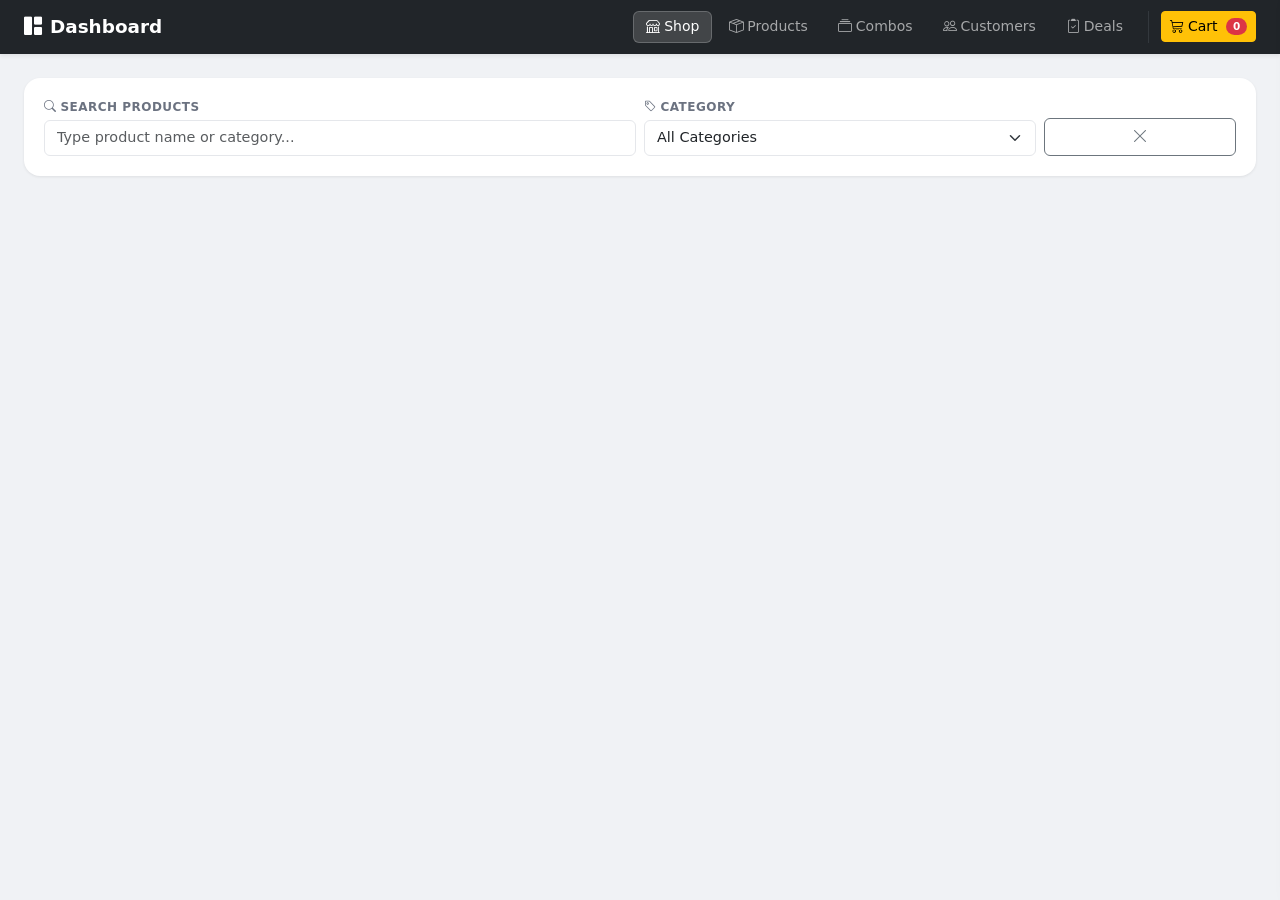
==== templates/index.html @ dd7781a4 "feat: add Combos tab — bundle products at a better price - Combos tab: create, edit, delete combos w" ====
<!DOCTYPE html>
<html lang="en" data-bs-theme="light">
<head>
    <meta charset="UTF-8">
    <meta name="viewport" content="width=device-width, initial-scale=1.0">
    <title>Product Manager</title>
    <link href="https://cdn.jsdelivr.net/npm/bootstrap@5.3.3/dist/css/bootstrap.min.css" rel="stylesheet">
    <link href="https://cdn.jsdelivr.net/npm/bootstrap-icons@1.11.3/font/bootstrap-icons.min.css" rel="stylesheet">
    <link href="/static/css/style.css" rel="stylesheet">
</head>
<body>
    <nav class="navbar navbar-expand-lg navbar-dark bg-dark shadow-sm">
        <div class="container-fluid px-4">
            <a class="navbar-brand fw-bold" href="#" onclick="toggleView('shop')">
                <i class="bi bi-grid-1x2-fill me-2"></i>Dashboard
            </a>
            <div class="d-flex align-items-center gap-1">
                <button class="btn btn-sm nav-tab-btn active" id="tabShop" onclick="toggleView('shop')">
                    <i class="bi bi-shop me-1"></i>Shop
                </button>
                <button class="btn btn-sm nav-tab-btn" id="tabProducts" onclick="toggleView('products')">
                    <i class="bi bi-box-seam me-1"></i>Products
                </button>
                <button class="btn btn-sm nav-tab-btn" id="tabCombos" onclick="toggleView('combos')">
                    <i class="bi bi-collection me-1"></i>Combos
                </button>
                <button class="btn btn-sm nav-tab-btn" id="tabCustomers" onclick="toggleView('customers')">
                    <i class="bi bi-people me-1"></i>Customers
                </button>
                <button class="btn btn-sm nav-tab-btn" id="tabDeals" onclick="toggleView('deals')">
                    <i class="bi bi-clipboard2-check me-1"></i>Deals
                    <span class="badge bg-warning text-dark ms-1" id="pendingCount" style="display:none">0</span>
                </button>
                <div class="vr mx-2 bg-secondary"></div>
                <button class="btn btn-warning btn-sm position-relative" onclick="toggleCart()">
                    <i class="bi bi-cart3 me-1"></i>Cart
                    <span class="badge bg-danger rounded-pill ms-1" id="cartCount">0</span>
                </button>
            </div>
        </div>
    </nav>

    <div class="container-fluid px-4 py-4">
        <!-- Shop View (default) -->
        <div id="shopView">
            <div class="filter-bar mb-4">
                <div class="row g-2 align-items-end">
                    <div class="col-lg-6 col-md-6">
                        <label class="filter-label"><i class="bi bi-search me-1"></i>Search Products</label>
                        <input type="text" class="form-control" id="shopSearch" placeholder="Type product name or category..." oninput="applyShopFilters()">
                    </div>
                    <div class="col-lg-4 col-md-4">
                        <label class="filter-label"><i class="bi bi-tag me-1"></i>Category</label>
                        <select class="form-select" id="shopCategoryFilter" onchange="applyShopFilters()">
                            <option value="">All Categories</option>
                        </select>
                    </div>
                    <div class="col-lg-2 col-md-2">
                        <button class="btn btn-outline-secondary w-100" onclick="document.getElementById('shopSearch').value='';document.getElementById('shopCategoryFilter').value='';applyShopFilters()" title="Clear">
                            <i class="bi bi-x-lg"></i>
                        </button>
                    </div>
                </div>
            </div>
            <div class="row g-3" id="shopGrid"></div>
        </div>

        <!-- Products View -->
        <div id="productsView" style="display:none">
            <div class="d-flex justify-content-between align-items-center mb-3">
                <h4 class="mb-0"><i class="bi bi-box-seam me-2"></i>Products</h4>
                <div class="d-flex gap-2">
                    <div class="input-group" style="width:250px">
                        <span class="input-group-text"><i class="bi bi-search"></i></span>
                        <input type="text" class="form-control" id="searchInput" placeholder="Search products..." oninput="clearTimeout(searchTimeout);searchTimeout=setTimeout(()=>applyFilters(),300)">
                    </div>
                    <button class="btn btn-success d-flex align-items-center gap-1" onclick="showAddModal()">
                        <i class="bi bi-plus-circle-fill"></i> Add
                    </button>
                    <button class="btn btn-outline-secondary d-flex align-items-center gap-1" onclick="showImportModal()">
                        <i class="bi bi-cloud-upload-fill"></i> Import
                    </button>
                </div>
            </div>
            <div class="table-responsive">
                <table class="table table-hover align-middle bg-white rounded shadow-sm" id="productTable">
                    <thead class="table-light">
                        <tr>
                            <th>Name</th>
                            <th>Category</th>
                            <th class="text-end">Price</th>
                            <th class="text-end">Cost</th>
                            <th>Description</th>
                            <th class="text-center" style="width:120px">Actions</th>
                        </tr>
                    </thead>
                    <tbody id="productTableBody"></tbody>
                </table>
            </div>
        </div>

        <!-- Combos View -->
        <div id="combosView" style="display:none">
            <div class="d-flex justify-content-between align-items-center mb-3">
                <h4 class="mb-0"><i class="bi bi-collection me-2"></i>Combos</h4>
                <button class="btn btn-success d-flex align-items-center gap-1" onclick="showComboModal()">
                    <i class="bi bi-plus-circle-fill"></i> Create Combo
                </button>
            </div>
            <div class="table-responsive">
                <table class="table table-hover align-middle bg-white rounded shadow-sm">
                    <thead class="table-light">
                        <tr>
                            <th>Combo Name</th>
                            <th>Products</th>
                            <th class="text-end">Original Price</th>
                            <th class="text-end">Combo Price</th>
                            <th class="text-end">You Save</th>
                            <th class="text-center" style="width:120px">Actions</th>
                        </tr>
                    </thead>
                    <tbody id="comboTableBody"></tbody>
                </table>
            </div>
        </div>

        <!-- Customers View -->
        <div id="customersView" style="display:none">
            <div class="d-flex justify-content-between align-items-center mb-3">
                <h4 class="mb-0"><i class="bi bi-people me-2"></i>Customers</h4>
                <div class="input-group" style="width:250px">
                    <span class="input-group-text"><i class="bi bi-search"></i></span>
                    <input type="text" class="form-control" id="customerSearch" placeholder="Search customers..." oninput="filterCustomers()">
                </div>
            </div>
            <div id="customersList"></div>
        </div>

        <!-- Deals View -->
        <div id="dealsView" style="display:none">
            <div class="d-flex justify-content-between align-items-center mb-3">
                <h4 class="mb-0"><i class="bi bi-clipboard2-check me-2"></i>Deals</h4>
                <select class="form-select form-select-sm" id="dealStatusFilter" onchange="loadDeals()" style="width:160px">
                    <option value="">All Status</option>
                    <option value="pending">Pending</option>
                    <option value="ongoing">Ongoing</option>
                    <option value="returning">Returning</option>
                    <option value="done">Done</option>
                    <option value="fail">Fail</option>
                </select>
            </div>
            <div id="dealsList"></div>
        </div>
    </div>

    <!-- Add/Edit Product Modal -->
    <div class="modal fade" id="productModal" tabindex="-1">
        <div class="modal-dialog">
            <div class="modal-content">
                <div class="modal-header">
                    <h5 class="modal-title" id="productModalTitle">Add Product</h5>
                    <button type="button" class="btn-close" data-bs-dismiss="modal"></button>
                </div>
                <div class="modal-body">
                    <form id="productForm">
                        <input type="hidden" id="productId">
                        <div class="mb-3">
                            <label for="productName" class="form-label">Name <span class="text-danger">*</span></label>
                            <input type="text" class="form-control" id="productName" required>
                        </div>
                        <div class="mb-3">
                            <label for="productPrice" class="form-label">Price <span class="text-danger">*</span></label>
                            <div class="input-group">
                                <span class="input-group-text">₫</span>
                                <input type="number" class="form-control" id="productPrice" step="1" min="0" required>
                            </div>
                        </div>
                        <div class="mb-3">
                            <label for="productCostPrice" class="form-label">Cost Price</label>
                            <div class="input-group">
                                <span class="input-group-text">₫</span>
                                <input type="number" class="form-control" id="productCostPrice" step="1" min="0" placeholder="Your cost">
                            </div>
                            <small class="text-muted">Your cost for profit tracking (not shown to customers)</small>
                        </div>
                        <div class="mb-3">
                            <label for="productCategory" class="form-label">Category</label>
                            <input type="text" class="form-control" id="productCategory" placeholder="e.g. Electronics">
                        </div>
                        <div class="mb-3">
                            <label for="productDescription" class="form-label">Description</label>
                            <textarea class="form-control" id="productDescription" rows="3"></textarea>
                        </div>
                    </form>
                </div>
                <div class="modal-footer">
                    <button type="button" class="btn btn-secondary" data-bs-dismiss="modal">Cancel</button>
                    <button type="button" class="btn btn-primary" onclick="saveProduct()">
                        <i class="bi bi-check-lg me-1"></i>Save
                    </button>
                </div>
            </div>
        </div>
    </div>

    <!-- Import Modal -->
    <div class="modal fade" id="importModal" tabindex="-1">
        <div class="modal-dialog modal-lg">
            <div class="modal-content">
                <div class="modal-header">
                    <h5 class="modal-title">Import Products</h5>
                    <button type="button" class="btn-close" data-bs-dismiss="modal"></button>
                </div>
                <div class="modal-body">
                    <ul class="nav nav-tabs mb-3" role="tablist">
                        <li class="nav-item">
                            <button class="nav-link active" data-bs-toggle="tab" data-bs-target="#fileTab">
                                <i class="bi bi-file-earmark me-1"></i>File Upload
                            </button>
                        </li>
                        <li class="nav-item">
                            <button class="nav-link" data-bs-toggle="tab" data-bs-target="#jsonTab">
                                <i class="bi bi-braces me-1"></i>Paste JSON
                            </button>
                        </li>
                    </ul>
                    <div class="tab-content">
                        <div class="tab-pane fade show active" id="fileTab">
                            <div class="mb-3">
                                <label for="importFile" class="form-label">Choose a JSON or CSV file</label>
                                <input type="file" class="form-control" id="importFile" accept=".json,.csv">
                            </div>
                            <div class="alert alert-info small">
                                <strong>CSV format:</strong> Must include headers: <code>name, price</code>. Optional: <code>description, category</code><br>
                                <strong>JSON format:</strong> An array of objects with <code>name</code> and <code>price</code> fields.
                            </div>
                            <details class="mb-3">
                                <summary class="text-muted small">Example CSV</summary>
                                <pre class="bg-light p-2 rounded small mt-2">name,price,description,category
Laptop,999.99,High-performance laptop,Electronics
Headphones,49.99,Wireless Bluetooth,Electronics
Coffee Mug,12.50,Ceramic 350ml,Kitchen</pre>
                            </details>
                            <details class="mb-3">
                                <summary class="text-muted small">Example JSON</summary>
                                <pre class="bg-light p-2 rounded small mt-2">[
  {"name": "Laptop", "price": 999.99, "description": "High-performance laptop", "category": "Electronics"},
  {"name": "Headphones", "price": 49.99, "description": "Wireless Bluetooth", "category": "Electronics"}
]</pre>
                            </details>
                        </div>
                        <div class="tab-pane fade" id="jsonTab">
                            <div class="mb-3">
                                <label for="jsonInput" class="form-label">Paste JSON array</label>
                                <textarea class="form-control font-monospace" id="jsonInput" rows="8" placeholder='[{"name": "Product", "price": 9.99}]'></textarea>
                            </div>
                        </div>
                    </div>
                    <!-- Import Results -->
                    <div id="importResults" class="d-none mt-3">
                        <div class="alert" id="importAlert"></div>
                    </div>
                </div>
                <div class="modal-footer">
                    <button type="button" class="btn btn-secondary" data-bs-dismiss="modal">Close</button>
                    <button type="button" class="btn btn-primary" onclick="importProducts()">
                        <i class="bi bi-upload me-1"></i>Import
                    </button>
                </div>
            </div>
        </div>
    </div>

    <!-- Delete Confirmation Modal -->
    <div class="modal fade" id="deleteModal" tabindex="-1">
        <div class="modal-dialog modal-sm">
            <div class="modal-content">
                <div class="modal-header">
                    <h5 class="modal-title">Confirm Delete</h5>
                    <button type="button" class="btn-close" data-bs-dismiss="modal"></button>
                </div>
                <div class="modal-body">
                    <p>Delete <strong id="deleteProductName"></strong>?</p>
                </div>
                <div class="modal-footer">
                    <button type="button" class="btn btn-secondary" data-bs-dismiss="modal">Cancel</button>
                    <button type="button" class="btn btn-danger" id="confirmDeleteBtn">
                        <i class="bi bi-trash me-1"></i>Delete
                    </button>
                </div>
            </div>
        </div>
    </div>

    <!-- Cart Sidebar -->
    <div id="cartOverlay" class="cart-overlay" onclick="toggleCart()"></div>
    <div id="cartSidebar" class="cart-sidebar">
        <div class="cart-header">
            <h5 class="mb-0"><i class="bi bi-cart3 me-2"></i>Deal Cart</h5>
            <button class="btn-close" onclick="toggleCart()"></button>
        </div>
        <div class="cart-body" id="cartBody">
            <div class="text-center text-muted py-5">
                <i class="bi bi-cart-x fs-1 d-block mb-2"></i>
                Cart is empty. Add products to start a deal.
            </div>
        </div>
        <div class="cart-footer" id="cartFooter" style="display:none">
            <div class="d-flex justify-content-between align-items-center mb-2">
                <span class="text-muted">Items:</span>
                <span id="cartItemCount" class="fw-semibold">0</span>
            </div>
            <div class="d-flex justify-content-between align-items-center mb-2">
                <span class="text-muted">Subtotal:</span>
                <span id="cartSubtotal" class="fw-semibold">0₫</span>
            </div>
            <div class="discount-section mb-2">
                <div class="input-group input-group-sm">
                    <span class="input-group-text"><i class="bi bi-percent"></i></span>
                    <input type="number" class="form-control" id="discountInput" min="0" max="100" step="0.5" value="0" placeholder="Discount %" oninput="renderCart()">
                    <span class="input-group-text">discount</span>
                </div>
            </div>
            <div class="d-flex justify-content-between align-items-center mb-2" id="discountRow" style="display:none!important">
                <span class="text-danger">Discount:</span>
                <span id="cartDiscount" class="text-danger fw-semibold">-0₫</span>
            </div>
            <div class="mb-2">
                <div class="input-group input-group-sm">
                    <span class="input-group-text"><i class="bi bi-truck"></i></span>
                    <input type="number" class="form-control" id="shippingInput" min="0" step="1000" value="0" placeholder="Shipping fee" oninput="renderCart()">
                    <span class="input-group-text">shipping</span>
                </div>
            </div>
            <div class="d-flex justify-content-between align-items-center mb-2">
                <span class="fs-5 fw-bold">Total:</span>
                <span class="fs-5 fw-bold text-success" id="cartTotal">0₫</span>
            </div>
            <div class="profit-section p-2 rounded mb-2" id="profitSection">
                <div class="d-flex justify-content-between align-items-center">
                    <span class="small"><i class="bi bi-lock-fill me-1"></i>Your Profit:</span>
                    <span id="cartProfit" class="fw-bold">0₫</span>
                </div>
                <div class="d-flex justify-content-between align-items-center">
                    <span class="small">Margin:</span>
                    <span id="cartMargin" class="fw-semibold small">0%</span>
                </div>
            </div>
            <button class="btn btn-success w-100 mb-2" onclick="showCheckoutModal()">
                <i class="bi bi-bag-check me-1"></i>Checkout
            </button>
            <button class="btn btn-outline-primary w-100 mb-2" onclick="showDealSummary()">
                <i class="bi bi-receipt me-1"></i>Deal Summary
            </button>
            <button class="btn btn-outline-danger w-100 mb-2" onclick="clearCart()">
                <i class="bi bi-trash me-1"></i>Clear Cart
            </button>
        </div>
    </div>

    <!-- Deal Summary Modal -->
    <div class="modal fade" id="dealSummaryModal" tabindex="-1">
        <div class="modal-dialog modal-lg">
            <div class="modal-content">
                <div class="modal-header bg-primary text-white">
                    <h5 class="modal-title"><i class="bi bi-receipt me-2"></i>Deal Summary</h5>
                    <button type="button" class="btn-close btn-close-white" data-bs-dismiss="modal"></button>
                </div>
                <div class="modal-body" id="dealSummaryBody"></div>
                <div class="modal-footer">
                    <button type="button" class="btn btn-secondary" data-bs-dismiss="modal">Close</button>
                    <button type="button" class="btn btn-primary" onclick="printDealSummary()">
                        <i class="bi bi-printer me-1"></i>Print
                    </button>
                </div>
            </div>
        </div>
    </div>

    <!-- Checkout Modal -->
    <div class="modal fade" id="checkoutModal" tabindex="-1">
        <div class="modal-dialog">
            <div class="modal-content">
                <div class="modal-header bg-success text-white">
                    <h5 class="modal-title"><i class="bi bi-bag-check me-2"></i>Checkout</h5>
                    <button type="button" class="btn-close btn-close-white" data-bs-dismiss="modal"></button>
                </div>
                <div class="modal-body">
                    <div class="mb-3">
                        <label class="form-label">Customer Name <span class="text-danger">*</span></label>
                        <input type="text" class="form-control" id="checkoutName" placeholder="Full name" required>
                    </div>
                    <div class="mb-3">
                        <label class="form-label">Phone Number</label>
                        <input type="tel" class="form-control" id="checkoutPhone" placeholder="Phone number">
                    </div>
                    <div class="mb-3">
                        <label class="form-label">Address</label>
                        <textarea class="form-control" id="checkoutAddress" rows="2" placeholder="Delivery address"></textarea>
                    </div>
                    <div class="mb-3">
                        <label class="form-label">Notes</label>
                        <textarea class="form-control" id="checkoutNotes" rows="2" placeholder="Any special instructions..."></textarea>
                    </div>
                    <div class="alert alert-info small mb-0" id="checkoutSummary"></div>
                </div>
                <div class="modal-footer">
                    <button type="button" class="btn btn-secondary" data-bs-dismiss="modal">Cancel</button>
                    <button type="button" class="btn btn-success" onclick="submitDeal()">
                        <i class="bi bi-check-lg me-1"></i>Confirm Deal
                    </button>
                </div>
            </div>
        </div>
    </div>

    <!-- Deal Detail Modal -->
    <div class="modal fade" id="dealDetailModal" tabindex="-1">
        <div class="modal-dialog modal-lg">
            <div class="modal-content">
                <div class="modal-header">
                    <h5 class="modal-title"><i class="bi bi-clipboard2-data me-2"></i>Deal Details</h5>
                    <button type="button" class="btn-close" data-bs-dismiss="modal"></button>
                </div>
                <div class="modal-body" id="dealDetailBody"></div>
                <div class="modal-footer" id="dealDetailFooter"></div>
            </div>
        </div>
    </div>

    <!-- Combo Modal -->
    <div class="modal fade" id="comboModal" tabindex="-1">
        <div class="modal-dialog modal-lg">
            <div class="modal-content">
                <div class="modal-header">
                    <h5 class="modal-title" id="comboModalTitle"><i class="bi bi-collection me-2"></i>Create Combo</h5>
                    <button type="button" class="btn-close" data-bs-dismiss="modal"></button>
                </div>
                <div class="modal-body">
                    <input type="hidden" id="comboId">
                    <div class="row mb-3">
                        <div class="col-md-6">
                            <label class="form-label">Combo Name <span class="text-danger">*</span></label>
                            <input type="text" class="form-control" id="comboName" placeholder="e.g., Starter Pack">
                        </div>
                        <div class="col-md-6">
                            <label class="form-label">Combo Price (₫) <span class="text-danger">*</span></label>
                            <input type="number" class="form-control" id="comboPrice" min="0" step="1000" placeholder="Set combo price">
                        </div>
                    </div>
                    <div class="mb-3">
                        <label class="form-label">Description</label>
                        <input type="text" class="form-control" id="comboDescription" placeholder="Optional description">
                    </div>
                    <hr>
                    <h6><i class="bi bi-plus-circle me-1"></i>Add Products to Combo</h6>
                    <div class="row g-2 mb-3 align-items-end">
                        <div class="col">
                            <select class="form-select" id="comboProductSelect">
                                <option value="">Select a product...</option>
                            </select>
                        </div>
                        <div class="col-auto" style="width:80px">
                            <input type="number" class="form-control" id="comboProductQty" value="1" min="1">
                        </div>
                        <div class="col-auto">
                            <button class="btn btn-primary" onclick="addComboItem()"><i class="bi bi-plus-lg"></i></button>
                        </div>
                    </div>
                    <table class="table table-sm" id="comboItemsTable">
                        <thead><tr><th>Product</th><th class="text-center" style="width:70px">Qty</th><th class="text-end">Unit Price</th><th class="text-end">Line Total</th><th style="width:40px"></th></tr></thead>
                        <tbody id="comboItemsBody"></tbody>
                        <tfoot>
                            <tr class="table-light">
                                <td colspan="3" class="text-end fw-semibold">Original Total:</td>
                                <td class="text-end fw-semibold" id="comboOriginalTotal">0₫</td>
                                <td></td>
                            </tr>
                        </tfoot>
                    </table>
                </div>
                <div class="modal-footer">
                    <button type="button" class="btn btn-secondary" data-bs-dismiss="modal">Cancel</button>
                    <button type="button" class="btn btn-primary" onclick="saveCombo()">
                        <i class="bi bi-check-lg me-1"></i>Save Combo
                    </button>
                </div>
            </div>
        </div>
    </div>

    <!-- Edit Customer Modal -->
    <div class="modal fade" id="editCustomerModal" tabindex="-1">
        <div class="modal-dialog">
            <div class="modal-content">
                <div class="modal-header">
                    <h5 class="modal-title"><i class="bi bi-pencil me-2"></i>Edit Customer</h5>
                    <button type="button" class="btn-close" data-bs-dismiss="modal"></button>
                </div>
                <div class="modal-body">
                    <input type="hidden" id="editCustOriginalName">
                    <div class="mb-3">
                        <label class="form-label">Name <span class="text-danger">*</span></label>
                        <input type="text" class="form-control" id="editCustName">
                    </div>
                    <div class="mb-3">
                        <label class="form-label">Phone</label>
                        <input type="tel" class="form-control" id="editCustPhone">
                    </div>
                    <div class="mb-3">
                        <label class="form-label">Address</label>
                        <textarea class="form-control" id="editCustAddress" rows="2"></textarea>
                    </div>
                </div>
                <div class="modal-footer">
                    <button type="button" class="btn btn-secondary" data-bs-dismiss="modal">Cancel</button>
                    <button type="button" class="btn btn-primary" onclick="saveCustomer()">
                        <i class="bi bi-check-lg me-1"></i>Save
                    </button>
                </div>
            </div>
        </div>
    </div>

    <!-- Delete Customer Confirmation Modal -->
    <div class="modal fade" id="deleteCustomerModal" tabindex="-1">
        <div class="modal-dialog modal-sm">
            <div class="modal-content">
                <div class="modal-header">
                    <h5 class="modal-title">Delete Customer</h5>
                    <button type="button" class="btn-close" data-bs-dismiss="modal"></button>
                </div>
                <div class="modal-body">
                    <p>Delete <strong id="deleteCustName"></strong> and all their deals?</p>
                    <p class="text-danger small mb-0"><i class="bi bi-exclamation-triangle me-1"></i>This action cannot be undone.</p>
                </div>
                <div class="modal-footer">
                    <button type="button" class="btn btn-secondary" data-bs-dismiss="modal">Cancel</button>
                    <button type="button" class="btn btn-danger" id="confirmDeleteCustBtn">
                        <i class="bi bi-trash me-1"></i>Delete
                    </button>
                </div>
            </div>
        </div>
    </div>

    <!-- Toast -->
    <div class="toast-container position-fixed bottom-0 end-0 p-3">
        <div id="appToast" class="toast" role="alert">
            <div class="toast-body d-flex align-items-center" id="toastBody"></div>
        </div>
    </div>

    <script src="https://cdn.jsdelivr.net/npm/bootstrap@5.3.3/dist/js/bootstrap.bundle.min.js"></script>
    <script src="/static/js/app.js"></script>
</body>
</html>
---- static/css/style.css ----
:root {
    --bg-body: #f0f2f5;
    --bg-card: #ffffff;
    --shadow-sm: 0 1px 3px rgba(0,0,0,.08);
    --shadow-md: 0 4px 12px rgba(0,0,0,.1);
    --shadow-hover: 0 8px 24px rgba(0,0,0,.12);
    --radius: 0.75rem;
    --radius-lg: 1rem;
}

body {
    background-color: var(--bg-body);
    font-family: 'Segoe UI', system-ui, -apple-system, sans-serif;
}

/* Product Cards */
.product-card {
    background: var(--bg-card);
    border-radius: var(--radius-lg);
    box-shadow: var(--shadow-sm);
    overflow: hidden;
    transition: box-shadow 0.25s, transform 0.25s;
    display: flex;
    flex-direction: column;
    height: 100%;
}

.product-card:hover {
    box-shadow: var(--shadow-hover);
    transform: translateY(-4px);
}

.product-img {
    height: 140px;
    display: flex;
    align-items: center;
    justify-content: center;
    position: relative;
    overflow: hidden;
}

.product-initials {
    font-size: 2.5rem;
    font-weight: 800;
    color: rgba(255,255,255,.85);
    letter-spacing: 0.05em;
    text-shadow: 0 2px 8px rgba(0,0,0,.15);
}

.product-badge {
    position: absolute;
    top: 10px;
    right: 10px;
    background: rgba(0,0,0,.5);
    color: #fff;
    padding: 0.2rem 0.6rem;
    border-radius: 20px;
    font-size: 0.7rem;
    font-weight: 600;
    backdrop-filter: blur(4px);
    text-transform: uppercase;
    letter-spacing: 0.03em;
}

.product-info {
    padding: 1rem;
    flex: 1;
    display: flex;
    flex-direction: column;
}

.product-name {
    font-weight: 700;
    font-size: 0.95rem;
    margin-bottom: 0.3rem;
    color: #1f2937;
    white-space: nowrap;
    overflow: hidden;
    text-overflow: ellipsis;
}

.product-desc {
    font-size: 0.8rem;
    color: #9ca3af;
    margin-bottom: 0.5rem;
    flex: 1;
    display: -webkit-box;
    -webkit-line-clamp: 2;
    -webkit-box-orient: vertical;
    overflow: hidden;
}

.product-price {
    font-size: 1.15rem;
    font-weight: 800;
    color: #059669;
}

.product-actions {
    display: flex;
    align-items: center;
    gap: 0.4rem;
    padding: 0.75rem 1rem;
    border-top: 1px solid #f3f4f6;
    background: #fafbfc;
}

/* Filter Bar */
.filter-bar {
    background: var(--bg-card);
    border-radius: var(--radius-lg);
    box-shadow: var(--shadow-sm);
    padding: 1.25rem;
}

.filter-label {
    font-size: 0.75rem;
    font-weight: 600;
    text-transform: uppercase;
    letter-spacing: 0.04em;
    color: #6b7280;
    margin-bottom: 0.3rem;
    display: block;
}

.filter-bar .form-control,
.filter-bar .form-select {
    border-color: #e5e7eb;
    font-size: 0.9rem;
}

.filter-bar .form-control:focus,
.filter-bar .form-select:focus {
    border-color: #6366f1;
    box-shadow: 0 0 0 3px rgba(99,102,241,.15);
}

/* Navbar */
.navbar-brand {
    font-size: 1.15rem;
}

.nav-tab-btn {
    color: rgba(255,255,255,.6);
    border: 1px solid transparent;
    border-radius: 6px;
    padding: 0.3rem 0.75rem;
    transition: all 0.2s;
}

.nav-tab-btn:hover {
    color: #fff;
    background: rgba(255,255,255,.1);
}

.nav-tab-btn.active {
    color: #fff;
    background: rgba(255,255,255,.15);
    border-color: rgba(255,255,255,.2);
}

.navbar .form-control:focus {
    box-shadow: none;
    border-color: #6366f1;
}

/* Toast */
.toast {
    min-width: 250px;
}

/* Misc */
details summary {
    cursor: pointer;
}

.card {
    border-radius: var(--radius);
}

/* Cart Sidebar */
.cart-overlay {
    position: fixed;
    top: 0;
    left: 0;
    width: 100%;
    height: 100%;
    background: rgba(0, 0, 0, 0.4);
    z-index: 1040;
    opacity: 0;
    pointer-events: none;
    transition: opacity 0.3s;
}

.cart-overlay.open {
    opacity: 1;
    pointer-events: auto;
}

.cart-sidebar {
    position: fixed;
    top: 0;
    right: -400px;
    width: 380px;
    max-width: 90vw;
    height: 100%;
    background: #fff;
    z-index: 1050;
    display: flex;
    flex-direction: column;
    box-shadow: -4px 0 20px rgba(0, 0, 0, 0.15);
    transition: right 0.3s ease;
}

.cart-sidebar.open {
    right: 0;
}

.cart-header {
    display: flex;
    justify-content: space-between;
    align-items: center;
    padding: 1rem 1.25rem;
    border-bottom: 1px solid #dee2e6;
    background: #f8f9fa;
}

.cart-body {
    flex: 1;
    overflow-y: auto;
    padding: 0.5rem;
}

.cart-footer {
    padding: 1rem 1.25rem;
    border-top: 1px solid #dee2e6;
    background: #f8f9fa;
}

.cart-item {
    padding: 0.75rem;
    border-bottom: 1px solid #eee;
}

.cart-item:last-child {
    border-bottom: none;
}

.discount-section .input-group {
    background: #fff3cd;
    border-radius: 0.375rem;
}

.discount-section .form-control,
.discount-section .input-group-text {
    background: transparent;
    border-color: #ffc107;
}

.profit-section {
    background: #e8f5e9;
    border: 1px solid #c8e6c9;
}

.profit-section.negative {
    background: #ffebee;
    border-color: #ffcdd2;
}

/* Deal Cards */
.deal-card {
    background: var(--bg-card);
    border-radius: var(--radius);
    box-shadow: var(--shadow-sm);
    padding: 1rem 1.25rem;
    cursor: pointer;
    transition: box-shadow 0.2s, transform 0.2s;
}

.deal-card:hover {
    box-shadow: var(--shadow-md);
    transform: translateY(-2px);
}

@media print {
    .no-print { display: none !important; }
}

@media (max-width: 768px) {
    .product-img { height: 120px; }
}
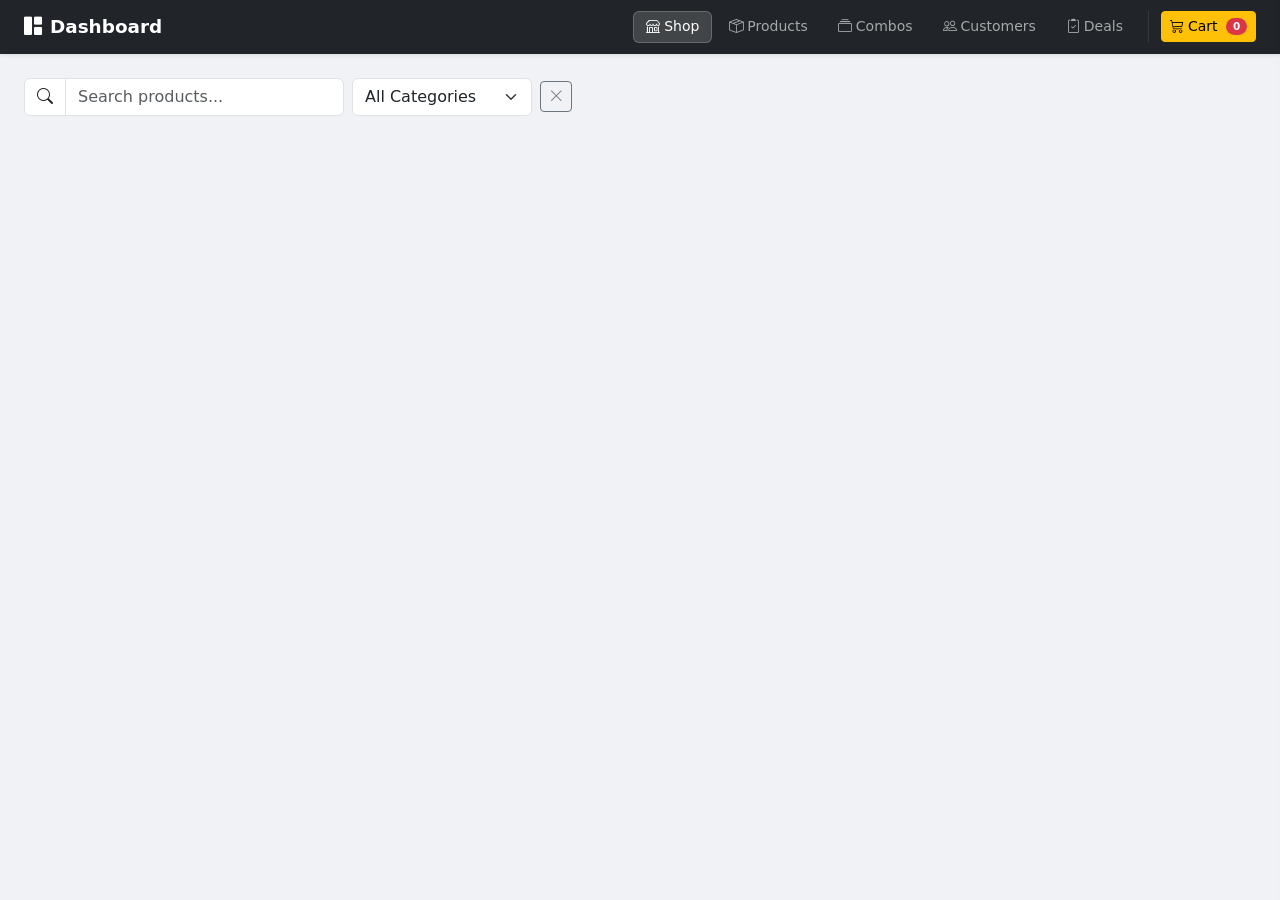
==== commit 182e43c8: "feat: redesign Shop tab with compact modern cards - Smaller horizontal shop cards: color icon + name" ====
--- a/templates/index.html
+++ b/templates/index.html
@@ -43,26 +43,19 @@
     <div class="container-fluid px-4 py-4">
         <!-- Shop View (default) -->
         <div id="shopView">
-            <div class="filter-bar mb-4">
-                <div class="row g-2 align-items-end">
-                    <div class="col-lg-6 col-md-6">
-                        <label class="filter-label"><i class="bi bi-search me-1"></i>Search Products</label>
-                        <input type="text" class="form-control" id="shopSearch" placeholder="Type product name or category..." oninput="applyShopFilters()">
-                    </div>
-                    <div class="col-lg-4 col-md-4">
-                        <label class="filter-label"><i class="bi bi-tag me-1"></i>Category</label>
-                        <select class="form-select" id="shopCategoryFilter" onchange="applyShopFilters()">
-                            <option value="">All Categories</option>
-                        </select>
-                    </div>
-                    <div class="col-lg-2 col-md-2">
-                        <button class="btn btn-outline-secondary w-100" onclick="document.getElementById('shopSearch').value='';document.getElementById('shopCategoryFilter').value='';applyShopFilters()" title="Clear">
-                            <i class="bi bi-x-lg"></i>
-                        </button>
-                    </div>
-                </div>
-            </div>
-            <div class="row g-3" id="shopGrid"></div>
+            <div class="d-flex gap-2 mb-3 align-items-center flex-wrap">
+                <div class="input-group" style="max-width:320px">
+                    <span class="input-group-text bg-white"><i class="bi bi-search"></i></span>
+                    <input type="text" class="form-control" id="shopSearch" placeholder="Search products..." oninput="applyShopFilters()">
+                </div>
+                <select class="form-select" id="shopCategoryFilter" onchange="applyShopFilters()" style="max-width:180px">
+                    <option value="">All Categories</option>
+                </select>
+                <button class="btn btn-outline-secondary btn-sm" onclick="document.getElementById('shopSearch').value='';document.getElementById('shopCategoryFilter').value='';applyShopFilters()" title="Clear">
+                    <i class="bi bi-x-lg"></i>
+                </button>
+            </div>
+            <div class="row g-2" id="shopGrid"></div>
         </div>
 
         <!-- Products View -->
--- a/static/css/style.css
+++ b/static/css/style.css
@@ -13,7 +13,7 @@
     font-family: 'Segoe UI', system-ui, -apple-system, sans-serif;
 }
 
-/* Product Cards */
+/* Product Cards — Products tab (manage mode) */
 .product-card {
     background: var(--bg-card);
     border-radius: var(--radius-lg);
@@ -105,6 +105,101 @@
     background: #fafbfc;
 }
 
+/* Shop Cards — compact modern style */
+.shop-card {
+    background: var(--bg-card);
+    border-radius: 0.625rem;
+    box-shadow: var(--shadow-sm);
+    display: flex;
+    align-items: center;
+    gap: 0;
+    overflow: hidden;
+    transition: box-shadow 0.2s, transform 0.2s;
+    height: 100%;
+    border: 1px solid #f0f0f0;
+}
+
+.shop-card:hover {
+    box-shadow: var(--shadow-md);
+    transform: translateY(-2px);
+}
+
+.shop-card-icon {
+    width: 56px;
+    min-height: 72px;
+    display: flex;
+    align-items: center;
+    justify-content: center;
+    flex-shrink: 0;
+    position: relative;
+}
+
+.shop-card-icon .initials {
+    font-size: 1rem;
+    font-weight: 800;
+    color: rgba(255,255,255,.9);
+}
+
+.shop-card-body {
+    flex: 1;
+    padding: 0.5rem 0.625rem;
+    min-width: 0;
+    display: flex;
+    flex-direction: column;
+    justify-content: center;
+}
+
+.shop-card-name {
+    font-weight: 600;
+    font-size: 0.82rem;
+    color: #1f2937;
+    white-space: nowrap;
+    overflow: hidden;
+    text-overflow: ellipsis;
+    line-height: 1.3;
+}
+
+.shop-card-cat {
+    font-size: 0.68rem;
+    color: #9ca3af;
+    line-height: 1.2;
+}
+
+.shop-card-right {
+    display: flex;
+    flex-direction: column;
+    align-items: flex-end;
+    gap: 0.25rem;
+    padding: 0.5rem 0.625rem;
+    flex-shrink: 0;
+}
+
+.shop-card-price {
+    font-size: 0.85rem;
+    font-weight: 700;
+    color: #059669;
+    white-space: nowrap;
+}
+
+.shop-card-btn {
+    padding: 0.15rem 0.5rem;
+    font-size: 0.72rem;
+    border-radius: 4px;
+}
+
+/* Combo shop card accent */
+.shop-card.combo-card {
+    border-left: 3px solid #ef4444;
+}
+
+.shop-card .combo-tag {
+    font-size: 0.6rem;
+    padding: 0.05rem 0.35rem;
+    border-radius: 3px;
+    font-weight: 700;
+    letter-spacing: 0.03em;
+}
+
 /* Filter Bar */
 .filter-bar {
     background: var(--bg-card);
@@ -288,4 +383,6 @@
 
 @media (max-width: 768px) {
     .product-img { height: 120px; }
-}
+    .shop-card-icon { width: 44px; min-height: 60px; }
+    .shop-card-name { font-size: 0.78rem; }
+}
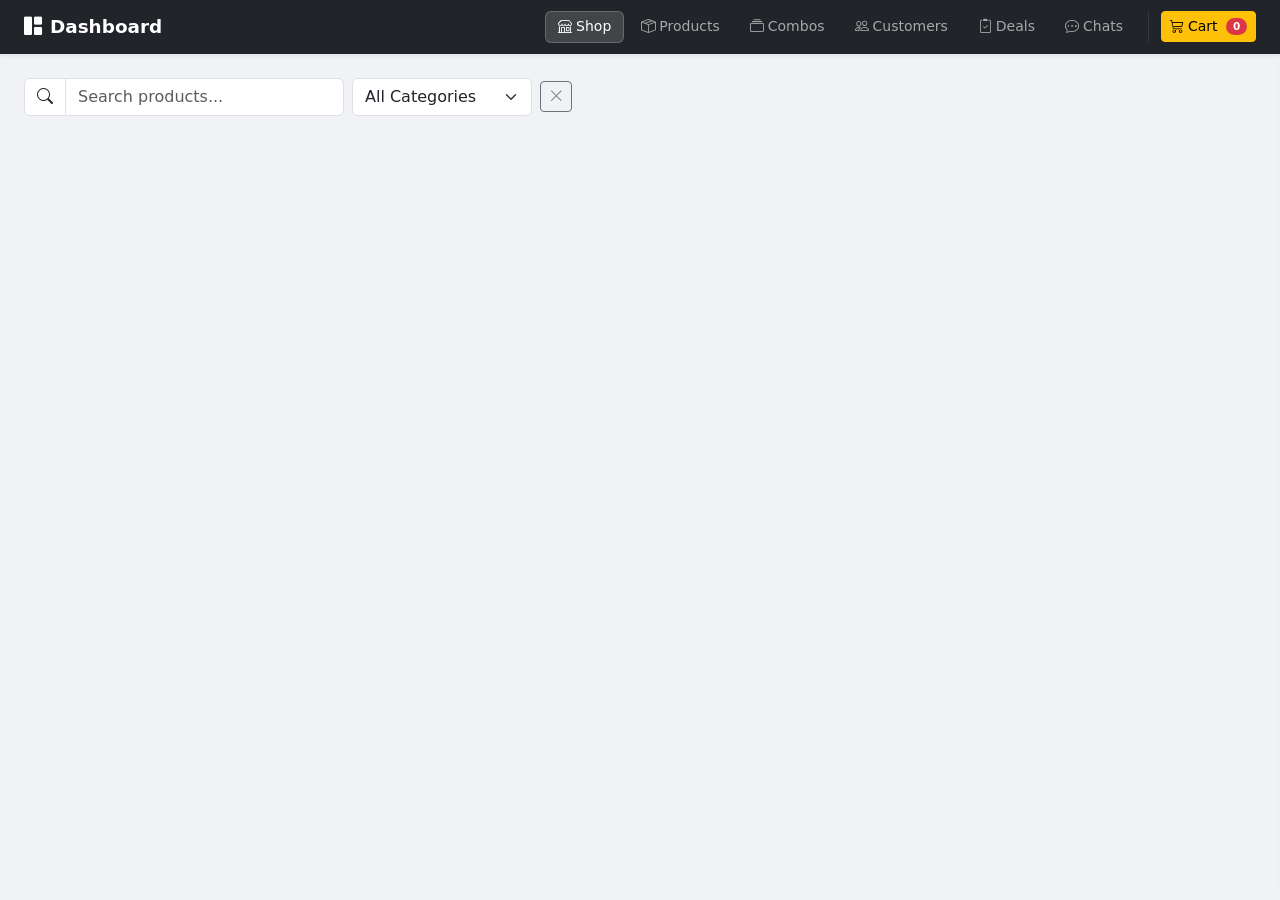
==== commit d04919b2: "feat: add Chats tab with Zalo quick links per customer - Lists all customers with phone numbers - Za" ====
--- a/templates/index.html
+++ b/templates/index.html
@@ -31,6 +31,9 @@
                     <i class="bi bi-clipboard2-check me-1"></i>Deals
                     <span class="badge bg-warning text-dark ms-1" id="pendingCount" style="display:none">0</span>
                 </button>
+                <button class="btn btn-sm nav-tab-btn" id="tabChats" onclick="toggleView('chats')">
+                    <i class="bi bi-chat-dots me-1"></i>Chats
+                </button>
                 <div class="vr mx-2 bg-secondary"></div>
                 <button class="btn btn-warning btn-sm position-relative" onclick="toggleCart()">
                     <i class="bi bi-cart3 me-1"></i>Cart
@@ -63,16 +66,39 @@
             <div class="d-flex justify-content-between align-items-center mb-3">
                 <h4 class="mb-0"><i class="bi bi-box-seam me-2"></i>Products</h4>
                 <div class="d-flex gap-2">
-                    <div class="input-group" style="width:250px">
-                        <span class="input-group-text"><i class="bi bi-search"></i></span>
-                        <input type="text" class="form-control" id="searchInput" placeholder="Search products..." oninput="clearTimeout(searchTimeout);searchTimeout=setTimeout(()=>applyFilters(),300)">
-                    </div>
                     <button class="btn btn-success d-flex align-items-center gap-1" onclick="showAddModal()">
                         <i class="bi bi-plus-circle-fill"></i> Add
                     </button>
                     <button class="btn btn-outline-secondary d-flex align-items-center gap-1" onclick="showImportModal()">
                         <i class="bi bi-cloud-upload-fill"></i> Import
                     </button>
+                </div>
+            </div>
+            <div class="filter-bar mb-3">
+                <div class="row g-2 align-items-end">
+                    <div class="col-lg-4 col-md-6">
+                        <label class="filter-label"><i class="bi bi-search me-1"></i>Search</label>
+                        <input type="text" class="form-control" id="searchInput" placeholder="Type product name or category..." oninput="clearTimeout(searchTimeout);searchTimeout=setTimeout(()=>applyFilters(),300)">
+                    </div>
+                    <div class="col-lg-3 col-md-6">
+                        <label class="filter-label"><i class="bi bi-tag me-1"></i>Category</label>
+                        <select class="form-select" id="categoryFilter" onchange="applyFilters()">
+                            <option value="">All Categories</option>
+                        </select>
+                    </div>
+                    <div class="col-lg-2 col-md-4">
+                        <label class="filter-label"><i class="bi bi-cash me-1"></i>Min Price</label>
+                        <input type="number" class="form-control" id="priceMin" placeholder="From" min="0" oninput="applyFilters()">
+                    </div>
+                    <div class="col-lg-2 col-md-4">
+                        <label class="filter-label">Max Price</label>
+                        <input type="number" class="form-control" id="priceMax" placeholder="To" min="0" oninput="applyFilters()">
+                    </div>
+                    <div class="col-lg-1 col-md-2 col-3">
+                        <button class="btn btn-outline-secondary w-100" onclick="clearFilters()" title="Clear filters">
+                            <i class="bi bi-x-lg"></i>
+                        </button>
+                    </div>
                 </div>
             </div>
             <div class="table-responsive">
@@ -143,6 +169,18 @@
                 </select>
             </div>
             <div id="dealsList"></div>
+        </div>
+
+        <!-- Chats View -->
+        <div id="chatsView" style="display:none">
+            <div class="d-flex justify-content-between align-items-center mb-3">
+                <h4 class="mb-0"><i class="bi bi-chat-dots me-2"></i>Chats</h4>
+                <div class="input-group" style="max-width:280px">
+                    <span class="input-group-text bg-white"><i class="bi bi-search"></i></span>
+                    <input type="text" class="form-control" id="chatSearch" placeholder="Search customer..." oninput="renderChatList()">
+                </div>
+            </div>
+            <div id="chatList"></div>
         </div>
     </div>
 
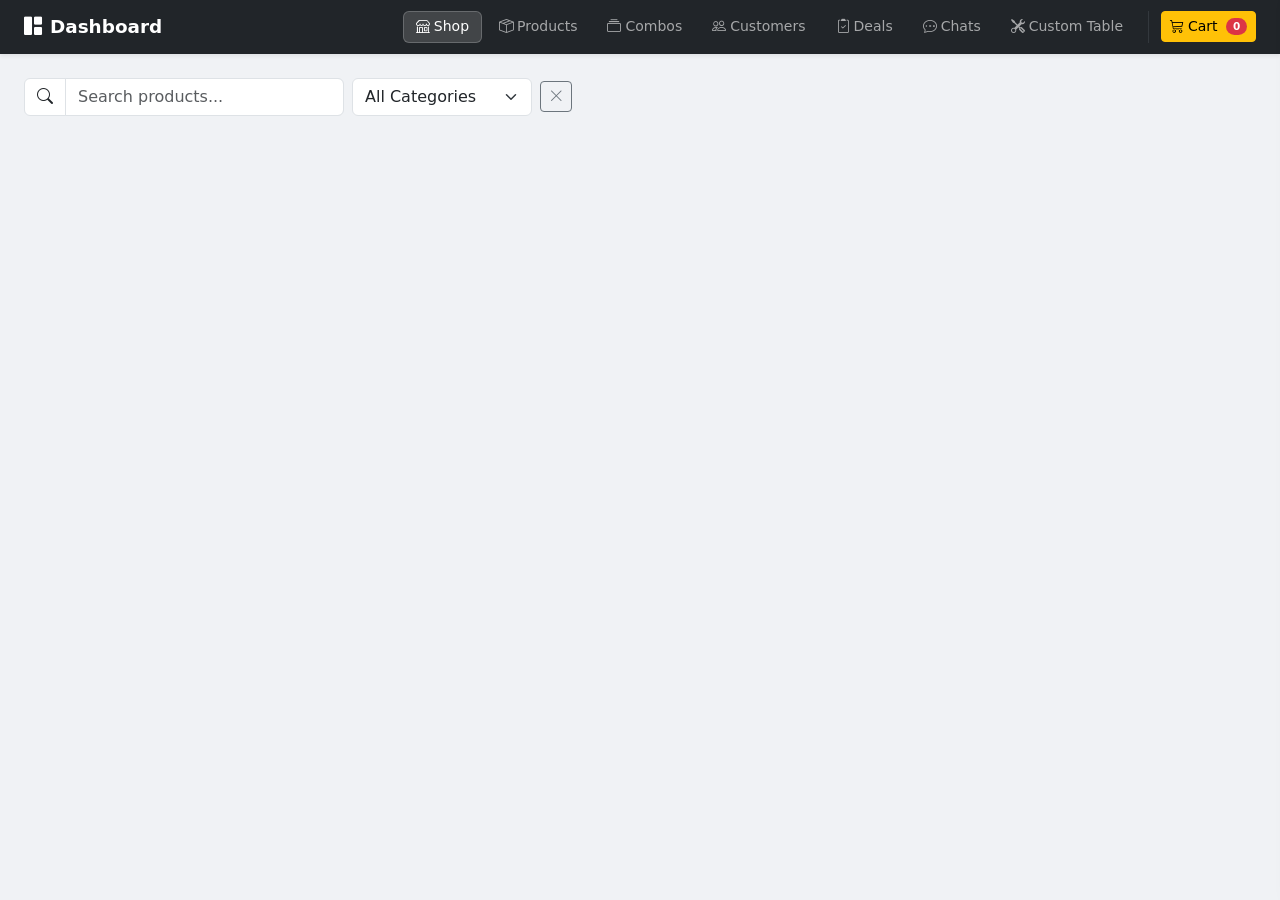
==== commit 37bcc39e: "feat: add Custom Table Builder tab for furniture pricing - Configure wood types with price/cost per " ====
--- a/templates/index.html
+++ b/templates/index.html
@@ -34,6 +34,9 @@
                 <button class="btn btn-sm nav-tab-btn" id="tabChats" onclick="toggleView('chats')">
                     <i class="bi bi-chat-dots me-1"></i>Chats
                 </button>
+                <button class="btn btn-sm nav-tab-btn" id="tabCustomTable" onclick="toggleView('customTable')">
+                    <i class="bi bi-tools me-1"></i>Custom Table
+                </button>
                 <div class="vr mx-2 bg-secondary"></div>
                 <button class="btn btn-warning btn-sm position-relative" onclick="toggleCart()">
                     <i class="bi bi-cart3 me-1"></i>Cart
@@ -181,6 +184,189 @@
                 </div>
             </div>
             <div id="chatList"></div>
+        </div>
+
+        <!-- Custom Table View -->
+        <div id="customTableView" style="display:none">
+            <div class="row g-4">
+                <!-- Builder Panel -->
+                <div class="col-lg-7">
+                    <div class="card shadow-sm">
+                        <div class="card-header bg-dark text-white">
+                            <h5 class="mb-0"><i class="bi bi-tools me-2"></i>Custom Table Builder</h5>
+                        </div>
+                        <div class="card-body">
+                            <div class="mb-3">
+                                <label class="form-label fw-semibold">Table Name</label>
+                                <input type="text" class="form-control" id="ctName" placeholder="e.g., Office Desk XL" oninput="calcCustomTable()">
+                            </div>
+                            <hr>
+                            <h6 class="fw-bold"><i class="bi bi-tree me-1"></i> Wood Material</h6>
+                            <div class="row g-2 mb-3">
+                                <div class="col-12">
+                                    <select class="form-select" id="ctWood" onchange="calcCustomTable()">
+                                        <option value="">Select wood type...</option>
+                                    </select>
+                                </div>
+                            </div>
+                            <h6 class="fw-bold"><i class="bi bi-rulers me-1"></i> Table Size (cm)</h6>
+                            <div class="row g-2 mb-3">
+                                <div class="col-4">
+                                    <label class="form-label small text-muted">Length</label>
+                                    <input type="number" class="form-control" id="ctLength" min="1" placeholder="120" oninput="calcCustomTable()">
+                                </div>
+                                <div class="col-4">
+                                    <label class="form-label small text-muted">Width</label>
+                                    <input type="number" class="form-control" id="ctWidth" min="1" placeholder="60" oninput="calcCustomTable()">
+                                </div>
+                                <div class="col-4">
+                                    <label class="form-label small text-muted">Area</label>
+                                    <input type="text" class="form-control" id="ctArea" readonly disabled>
+                                </div>
+                            </div>
+                            <hr>
+                            <h6 class="fw-bold"><i class="bi bi-columns-gap me-1"></i> Table Legs</h6>
+                            <div class="row g-2 mb-3">
+                                <div class="col-8">
+                                    <select class="form-select" id="ctLegs" onchange="calcCustomTable()">
+                                        <option value="">Select leg type...</option>
+                                    </select>
+                                </div>
+                                <div class="col-4">
+                                    <label class="form-label small text-muted">Qty</label>
+                                    <input type="number" class="form-control" id="ctLegQty" min="0" value="4" oninput="calcCustomTable()">
+                                </div>
+                            </div>
+                            <hr>
+                            <h6 class="fw-bold"><i class="bi bi-plus-circle me-1"></i> Extra Fees</h6>
+                            <div id="ctExtras">
+                                <div class="row g-2 mb-2 ct-extra-row">
+                                    <div class="col">
+                                        <input type="text" class="form-control form-control-sm ct-extra-name" placeholder="e.g., Finishing, Coating...">
+                                    </div>
+                                    <div class="col-4">
+                                        <input type="number" class="form-control form-control-sm ct-extra-price" placeholder="Fee (₫)" min="0" oninput="calcCustomTable()">
+                                    </div>
+                                    <div class="col-auto">
+                                        <button class="btn btn-sm btn-outline-danger" onclick="this.closest('.ct-extra-row').remove();calcCustomTable()"><i class="bi bi-x-lg"></i></button>
+                                    </div>
+                                </div>
+                            </div>
+                            <button class="btn btn-sm btn-outline-primary mt-1" onclick="addExtraRow()"><i class="bi bi-plus me-1"></i>Add Extra</button>
+                        </div>
+                    </div>
+                </div>
+
+                <!-- Summary & Settings Panel -->
+                <div class="col-lg-5">
+                    <!-- Price Summary -->
+                    <div class="card shadow-sm mb-3">
+                        <div class="card-header bg-success text-white">
+                            <h6 class="mb-0"><i class="bi bi-calculator me-2"></i>Price Summary</h6>
+                        </div>
+                        <div class="card-body" id="ctSummary">
+                            <div class="text-muted text-center py-3">Select wood and size to see pricing</div>
+                        </div>
+                        <div class="card-footer">
+                            <button class="btn btn-warning w-100" onclick="addCustomTableToCart()">
+                                <i class="bi bi-cart-plus me-1"></i>Add to Cart
+                            </button>
+                        </div>
+                    </div>
+
+                    <!-- Manage Wood Types -->
+                    <div class="card shadow-sm mb-3">
+                        <div class="card-header d-flex justify-content-between align-items-center">
+                            <h6 class="mb-0"><i class="bi bi-tree me-2"></i>Wood Types</h6>
+                            <button class="btn btn-sm btn-success" onclick="showWoodModal()"><i class="bi bi-plus-lg"></i></button>
+                        </div>
+                        <div class="card-body p-0">
+                            <div class="list-group list-group-flush" id="woodTypeList"></div>
+                        </div>
+                    </div>
+
+                    <!-- Manage Leg Types -->
+                    <div class="card shadow-sm">
+                        <div class="card-header d-flex justify-content-between align-items-center">
+                            <h6 class="mb-0"><i class="bi bi-columns-gap me-2"></i>Leg Types</h6>
+                            <button class="btn btn-sm btn-success" onclick="showLegModal()"><i class="bi bi-plus-lg"></i></button>
+                        </div>
+                        <div class="card-body p-0">
+                            <div class="list-group list-group-flush" id="legTypeList"></div>
+                        </div>
+                    </div>
+                </div>
+            </div>
+        </div>
+    </div>
+
+    <!-- Wood Type Modal -->
+    <div class="modal fade" id="woodModal" tabindex="-1">
+        <div class="modal-dialog modal-sm">
+            <div class="modal-content">
+                <div class="modal-header">
+                    <h6 class="modal-title" id="woodModalTitle">Add Wood Type</h6>
+                    <button type="button" class="btn-close" data-bs-dismiss="modal"></button>
+                </div>
+                <div class="modal-body">
+                    <input type="hidden" id="woodId">
+                    <div class="mb-2">
+                        <label class="form-label">Name <span class="text-danger">*</span></label>
+                        <input type="text" class="form-control" id="woodName" placeholder="e.g., Oak, Walnut">
+                    </div>
+                    <div class="mb-2">
+                        <label class="form-label">Price per m² (₫)</label>
+                        <input type="number" class="form-control" id="woodPrice" min="0" step="1000">
+                    </div>
+                    <div class="mb-2">
+                        <label class="form-label">Cost per m² (₫)</label>
+                        <input type="number" class="form-control" id="woodCost" min="0" step="1000">
+                    </div>
+                    <div class="mb-2">
+                        <label class="form-label">Description</label>
+                        <input type="text" class="form-control" id="woodDesc">
+                    </div>
+                </div>
+                <div class="modal-footer">
+                    <button class="btn btn-secondary btn-sm" data-bs-dismiss="modal">Cancel</button>
+                    <button class="btn btn-primary btn-sm" onclick="saveWoodType()">Save</button>
+                </div>
+            </div>
+        </div>
+    </div>
+
+    <!-- Leg Type Modal -->
+    <div class="modal fade" id="legModal" tabindex="-1">
+        <div class="modal-dialog modal-sm">
+            <div class="modal-content">
+                <div class="modal-header">
+                    <h6 class="modal-title" id="legModalTitle">Add Leg Type</h6>
+                    <button type="button" class="btn-close" data-bs-dismiss="modal"></button>
+                </div>
+                <div class="modal-body">
+                    <input type="hidden" id="legId">
+                    <div class="mb-2">
+                        <label class="form-label">Name <span class="text-danger">*</span></label>
+                        <input type="text" class="form-control" id="legName" placeholder="e.g., Hairpin, Tapered">
+                    </div>
+                    <div class="mb-2">
+                        <label class="form-label">Price per leg (₫)</label>
+                        <input type="number" class="form-control" id="legPrice" min="0" step="1000">
+                    </div>
+                    <div class="mb-2">
+                        <label class="form-label">Cost per leg (₫)</label>
+                        <input type="number" class="form-control" id="legCostPrice" min="0" step="1000">
+                    </div>
+                    <div class="mb-2">
+                        <label class="form-label">Description</label>
+                        <input type="text" class="form-control" id="legDesc">
+                    </div>
+                </div>
+                <div class="modal-footer">
+                    <button class="btn btn-secondary btn-sm" data-bs-dismiss="modal">Cancel</button>
+                    <button class="btn btn-primary btn-sm" onclick="saveLegType()">Save</button>
+                </div>
+            </div>
         </div>
     </div>
 
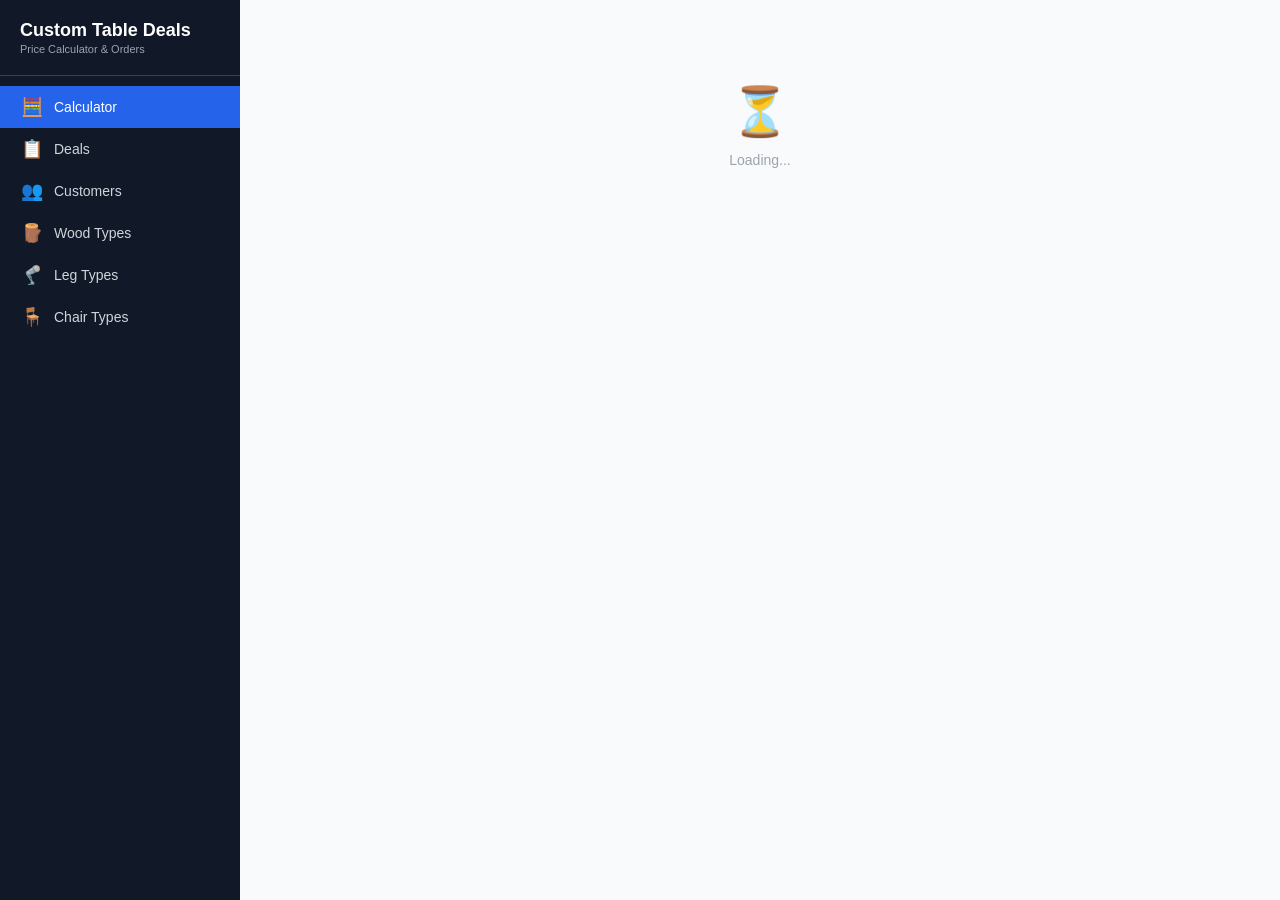
==== commit 56cd4c4d: "feat: custom table deal calculator and management app - Price calculator with table dimensions, wood" ====
--- a/templates/index.html
+++ b/templates/index.html
@@ -1,774 +1,84 @@
 <!DOCTYPE html>
-<html lang="en" data-bs-theme="light">
+<html lang="en">
 <head>
-    <meta charset="UTF-8">
-    <meta name="viewport" content="width=device-width, initial-scale=1.0">
-    <title>Product Manager</title>
-    <link href="https://cdn.jsdelivr.net/npm/bootstrap@5.3.3/dist/css/bootstrap.min.css" rel="stylesheet">
-    <link href="https://cdn.jsdelivr.net/npm/bootstrap-icons@1.11.3/font/bootstrap-icons.min.css" rel="stylesheet">
-    <link href="/static/css/style.css" rel="stylesheet">
+  <meta charset="UTF-8">
+  <meta name="viewport" content="width=device-width, initial-scale=1.0">
+  <title>Custom Table Deals</title>
+  <link rel="stylesheet" href="/static/css/style.css">
 </head>
 <body>
-    <nav class="navbar navbar-expand-lg navbar-dark bg-dark shadow-sm">
-        <div class="container-fluid px-4">
-            <a class="navbar-brand fw-bold" href="#" onclick="toggleView('shop')">
-                <i class="bi bi-grid-1x2-fill me-2"></i>Dashboard
-            </a>
-            <div class="d-flex align-items-center gap-1">
-                <button class="btn btn-sm nav-tab-btn active" id="tabShop" onclick="toggleView('shop')">
-                    <i class="bi bi-shop me-1"></i>Shop
-                </button>
-                <button class="btn btn-sm nav-tab-btn" id="tabProducts" onclick="toggleView('products')">
-                    <i class="bi bi-box-seam me-1"></i>Products
-                </button>
-                <button class="btn btn-sm nav-tab-btn" id="tabCombos" onclick="toggleView('combos')">
-                    <i class="bi bi-collection me-1"></i>Combos
-                </button>
-                <button class="btn btn-sm nav-tab-btn" id="tabCustomers" onclick="toggleView('customers')">
-                    <i class="bi bi-people me-1"></i>Customers
-                </button>
-                <button class="btn btn-sm nav-tab-btn" id="tabDeals" onclick="toggleView('deals')">
-                    <i class="bi bi-clipboard2-check me-1"></i>Deals
-                    <span class="badge bg-warning text-dark ms-1" id="pendingCount" style="display:none">0</span>
-                </button>
-                <button class="btn btn-sm nav-tab-btn" id="tabChats" onclick="toggleView('chats')">
-                    <i class="bi bi-chat-dots me-1"></i>Chats
-                </button>
-                <button class="btn btn-sm nav-tab-btn" id="tabCustomTable" onclick="toggleView('customTable')">
-                    <i class="bi bi-tools me-1"></i>Custom Table
-                </button>
-                <div class="vr mx-2 bg-secondary"></div>
-                <button class="btn btn-warning btn-sm position-relative" onclick="toggleCart()">
-                    <i class="bi bi-cart3 me-1"></i>Cart
-                    <span class="badge bg-danger rounded-pill ms-1" id="cartCount">0</span>
-                </button>
-            </div>
-        </div>
+  <div class="app-container">
+    <!-- Sidebar (desktop) -->
+    <nav class="sidebar">
+      <div class="sidebar-brand">
+        Custom Table Deals
+        <small>Price Calculator & Orders</small>
+      </div>
+      <ul class="sidebar-nav">
+        <li data-page="calculator" class="active">
+          <span class="nav-icon">🧮</span> Calculator
+        </li>
+        <li data-page="deals">
+          <span class="nav-icon">📋</span> Deals
+        </li>
+        <li data-page="customers">
+          <span class="nav-icon">👥</span> Customers
+        </li>
+        <li data-page="wood">
+          <span class="nav-icon">🪵</span> Wood Types
+        </li>
+        <li data-page="legs">
+          <span class="nav-icon">🦿</span> Leg Types
+        </li>
+        <li data-page="chairs">
+          <span class="nav-icon">🪑</span> Chair Types
+        </li>
+      </ul>
     </nav>
 
-    <div class="container-fluid px-4 py-4">
-        <!-- Shop View (default) -->
-        <div id="shopView">
-            <div class="d-flex gap-2 mb-3 align-items-center flex-wrap">
-                <div class="input-group" style="max-width:320px">
-                    <span class="input-group-text bg-white"><i class="bi bi-search"></i></span>
-                    <input type="text" class="form-control" id="shopSearch" placeholder="Search products..." oninput="applyShopFilters()">
-                </div>
-                <select class="form-select" id="shopCategoryFilter" onchange="applyShopFilters()" style="max-width:180px">
-                    <option value="">All Categories</option>
-                </select>
-                <button class="btn btn-outline-secondary btn-sm" onclick="document.getElementById('shopSearch').value='';document.getElementById('shopCategoryFilter').value='';applyShopFilters()" title="Clear">
-                    <i class="bi bi-x-lg"></i>
-                </button>
-            </div>
-            <div class="row g-2" id="shopGrid"></div>
-        </div>
+    <!-- Main Content -->
+    <main class="main-content" id="main-content">
+      <div class="empty-state">
+        <div class="icon">⏳</div>
+        <p>Loading...</p>
+      </div>
+    </main>
+  </div>
 
-        <!-- Products View -->
-        <div id="productsView" style="display:none">
-            <div class="d-flex justify-content-between align-items-center mb-3">
-                <h4 class="mb-0"><i class="bi bi-box-seam me-2"></i>Products</h4>
-                <div class="d-flex gap-2">
-                    <button class="btn btn-success d-flex align-items-center gap-1" onclick="showAddModal()">
-                        <i class="bi bi-plus-circle-fill"></i> Add
-                    </button>
-                    <button class="btn btn-outline-secondary d-flex align-items-center gap-1" onclick="showImportModal()">
-                        <i class="bi bi-cloud-upload-fill"></i> Import
-                    </button>
-                </div>
-            </div>
-            <div class="filter-bar mb-3">
-                <div class="row g-2 align-items-end">
-                    <div class="col-lg-4 col-md-6">
-                        <label class="filter-label"><i class="bi bi-search me-1"></i>Search</label>
-                        <input type="text" class="form-control" id="searchInput" placeholder="Type product name or category..." oninput="clearTimeout(searchTimeout);searchTimeout=setTimeout(()=>applyFilters(),300)">
-                    </div>
-                    <div class="col-lg-3 col-md-6">
-                        <label class="filter-label"><i class="bi bi-tag me-1"></i>Category</label>
-                        <select class="form-select" id="categoryFilter" onchange="applyFilters()">
-                            <option value="">All Categories</option>
-                        </select>
-                    </div>
-                    <div class="col-lg-2 col-md-4">
-                        <label class="filter-label"><i class="bi bi-cash me-1"></i>Min Price</label>
-                        <input type="number" class="form-control" id="priceMin" placeholder="From" min="0" oninput="applyFilters()">
-                    </div>
-                    <div class="col-lg-2 col-md-4">
-                        <label class="filter-label">Max Price</label>
-                        <input type="number" class="form-control" id="priceMax" placeholder="To" min="0" oninput="applyFilters()">
-                    </div>
-                    <div class="col-lg-1 col-md-2 col-3">
-                        <button class="btn btn-outline-secondary w-100" onclick="clearFilters()" title="Clear filters">
-                            <i class="bi bi-x-lg"></i>
-                        </button>
-                    </div>
-                </div>
-            </div>
-            <div class="table-responsive">
-                <table class="table table-hover align-middle bg-white rounded shadow-sm" id="productTable">
-                    <thead class="table-light">
-                        <tr>
-                            <th>Name</th>
-                            <th>Category</th>
-                            <th class="text-end">Price</th>
-                            <th class="text-end">Cost</th>
-                            <th>Description</th>
-                            <th class="text-center" style="width:120px">Actions</th>
-                        </tr>
-                    </thead>
-                    <tbody id="productTableBody"></tbody>
-                </table>
-            </div>
-        </div>
+  <!-- Mobile Bottom Nav -->
+  <nav class="mobile-nav">
+    <div class="nav-item active" data-page="calculator">
+      <span class="nav-icon">🧮</span>
+      Calc
+    </div>
+    <div class="nav-item" data-page="deals">
+      <span class="nav-icon">📋</span>
+      Deals
+    </div>
+    <div class="nav-item" data-page="customers">
+      <span class="nav-icon">👥</span>
+      Customers
+    </div>
+    <div class="nav-item" data-page="wood">
+      <span class="nav-icon">🪵</span>
+      Wood
+    </div>
+    <div class="nav-item" data-page="legs">
+      <span class="nav-icon">🦿</span>
+      Legs
+    </div>
+    <div class="nav-item" data-page="chairs">
+      <span class="nav-icon">🪑</span>
+      Chairs
+    </div>
+  </nav>
 
-        <!-- Combos View -->
-        <div id="combosView" style="display:none">
-            <div class="d-flex justify-content-between align-items-center mb-3">
-                <h4 class="mb-0"><i class="bi bi-collection me-2"></i>Combos</h4>
-                <button class="btn btn-success d-flex align-items-center gap-1" onclick="showComboModal()">
-                    <i class="bi bi-plus-circle-fill"></i> Create Combo
-                </button>
-            </div>
-            <div class="table-responsive">
-                <table class="table table-hover align-middle bg-white rounded shadow-sm">
-                    <thead class="table-light">
-                        <tr>
-                            <th>Combo Name</th>
-                            <th>Products</th>
-                            <th class="text-end">Original Price</th>
-                            <th class="text-end">Combo Price</th>
-                            <th class="text-end">You Save</th>
-                            <th class="text-center" style="width:120px">Actions</th>
-                        </tr>
-                    </thead>
-                    <tbody id="comboTableBody"></tbody>
-                </table>
-            </div>
-        </div>
+  <!-- Modal Overlay -->
+  <div class="modal-overlay" id="modal-overlay"></div>
 
-        <!-- Customers View -->
-        <div id="customersView" style="display:none">
-            <div class="d-flex justify-content-between align-items-center mb-3">
-                <h4 class="mb-0"><i class="bi bi-people me-2"></i>Customers</h4>
-                <div class="input-group" style="width:250px">
-                    <span class="input-group-text"><i class="bi bi-search"></i></span>
-                    <input type="text" class="form-control" id="customerSearch" placeholder="Search customers..." oninput="filterCustomers()">
-                </div>
-            </div>
-            <div id="customersList"></div>
-        </div>
+  <!-- Toast Container -->
+  <div class="toast-container" id="toast-container"></div>
 
-        <!-- Deals View -->
-        <div id="dealsView" style="display:none">
-            <div class="d-flex justify-content-between align-items-center mb-3">
-                <h4 class="mb-0"><i class="bi bi-clipboard2-check me-2"></i>Deals</h4>
-                <select class="form-select form-select-sm" id="dealStatusFilter" onchange="loadDeals()" style="width:160px">
-                    <option value="">All Status</option>
-                    <option value="pending">Pending</option>
-                    <option value="ongoing">Ongoing</option>
-                    <option value="returning">Returning</option>
-                    <option value="done">Done</option>
-                    <option value="fail">Fail</option>
-                </select>
-            </div>
-            <div id="dealsList"></div>
-        </div>
-
-        <!-- Chats View -->
-        <div id="chatsView" style="display:none">
-            <div class="d-flex justify-content-between align-items-center mb-3">
-                <h4 class="mb-0"><i class="bi bi-chat-dots me-2"></i>Chats</h4>
-                <div class="input-group" style="max-width:280px">
-                    <span class="input-group-text bg-white"><i class="bi bi-search"></i></span>
-                    <input type="text" class="form-control" id="chatSearch" placeholder="Search customer..." oninput="renderChatList()">
-                </div>
-            </div>
-            <div id="chatList"></div>
-        </div>
-
-        <!-- Custom Table View -->
-        <div id="customTableView" style="display:none">
-            <div class="row g-4">
-                <!-- Builder Panel -->
-                <div class="col-lg-7">
-                    <div class="card shadow-sm">
-                        <div class="card-header bg-dark text-white">
-                            <h5 class="mb-0"><i class="bi bi-tools me-2"></i>Custom Table Builder</h5>
-                        </div>
-                        <div class="card-body">
-                            <div class="mb-3">
-                                <label class="form-label fw-semibold">Table Name</label>
-                                <input type="text" class="form-control" id="ctName" placeholder="e.g., Office Desk XL" oninput="calcCustomTable()">
-                            </div>
-                            <hr>
-                            <h6 class="fw-bold"><i class="bi bi-tree me-1"></i> Wood Material</h6>
-                            <div class="row g-2 mb-3">
-                                <div class="col-12">
-                                    <select class="form-select" id="ctWood" onchange="calcCustomTable()">
-                                        <option value="">Select wood type...</option>
-                                    </select>
-                                </div>
-                            </div>
-                            <h6 class="fw-bold"><i class="bi bi-rulers me-1"></i> Table Size (cm)</h6>
-                            <div class="row g-2 mb-3">
-                                <div class="col-4">
-                                    <label class="form-label small text-muted">Length</label>
-                                    <input type="number" class="form-control" id="ctLength" min="1" placeholder="120" oninput="calcCustomTable()">
-                                </div>
-                                <div class="col-4">
-                                    <label class="form-label small text-muted">Width</label>
-                                    <input type="number" class="form-control" id="ctWidth" min="1" placeholder="60" oninput="calcCustomTable()">
-                                </div>
-                                <div class="col-4">
-                                    <label class="form-label small text-muted">Area</label>
-                                    <input type="text" class="form-control" id="ctArea" readonly disabled>
-                                </div>
-                            </div>
-                            <hr>
-                            <h6 class="fw-bold"><i class="bi bi-columns-gap me-1"></i> Table Legs</h6>
-                            <div class="row g-2 mb-3">
-                                <div class="col-8">
-                                    <select class="form-select" id="ctLegs" onchange="calcCustomTable()">
-                                        <option value="">Select leg type...</option>
-                                    </select>
-                                </div>
-                                <div class="col-4">
-                                    <label class="form-label small text-muted">Qty</label>
-                                    <input type="number" class="form-control" id="ctLegQty" min="0" value="4" oninput="calcCustomTable()">
-                                </div>
-                            </div>
-                            <hr>
-                            <h6 class="fw-bold"><i class="bi bi-plus-circle me-1"></i> Extra Fees</h6>
-                            <div id="ctExtras">
-                                <div class="row g-2 mb-2 ct-extra-row">
-                                    <div class="col">
-                                        <input type="text" class="form-control form-control-sm ct-extra-name" placeholder="e.g., Finishing, Coating...">
-                                    </div>
-                                    <div class="col-4">
-                                        <input type="number" class="form-control form-control-sm ct-extra-price" placeholder="Fee (₫)" min="0" oninput="calcCustomTable()">
-                                    </div>
-                                    <div class="col-auto">
-                                        <button class="btn btn-sm btn-outline-danger" onclick="this.closest('.ct-extra-row').remove();calcCustomTable()"><i class="bi bi-x-lg"></i></button>
-                                    </div>
-                                </div>
-                            </div>
-                            <button class="btn btn-sm btn-outline-primary mt-1" onclick="addExtraRow()"><i class="bi bi-plus me-1"></i>Add Extra</button>
-                        </div>
-                    </div>
-                </div>
-
-                <!-- Summary & Settings Panel -->
-                <div class="col-lg-5">
-                    <!-- Price Summary -->
-                    <div class="card shadow-sm mb-3">
-                        <div class="card-header bg-success text-white">
-                            <h6 class="mb-0"><i class="bi bi-calculator me-2"></i>Price Summary</h6>
-                        </div>
-                        <div class="card-body" id="ctSummary">
-                            <div class="text-muted text-center py-3">Select wood and size to see pricing</div>
-                        </div>
-                        <div class="card-footer">
-                            <button class="btn btn-warning w-100" onclick="addCustomTableToCart()">
-                                <i class="bi bi-cart-plus me-1"></i>Add to Cart
-                            </button>
-                        </div>
-                    </div>
-
-                    <!-- Manage Wood Types -->
-                    <div class="card shadow-sm mb-3">
-                        <div class="card-header d-flex justify-content-between align-items-center">
-                            <h6 class="mb-0"><i class="bi bi-tree me-2"></i>Wood Types</h6>
-                            <button class="btn btn-sm btn-success" onclick="showWoodModal()"><i class="bi bi-plus-lg"></i></button>
-                        </div>
-                        <div class="card-body p-0">
-                            <div class="list-group list-group-flush" id="woodTypeList"></div>
-                        </div>
-                    </div>
-
-                    <!-- Manage Leg Types -->
-                    <div class="card shadow-sm">
-                        <div class="card-header d-flex justify-content-between align-items-center">
-                            <h6 class="mb-0"><i class="bi bi-columns-gap me-2"></i>Leg Types</h6>
-                            <button class="btn btn-sm btn-success" onclick="showLegModal()"><i class="bi bi-plus-lg"></i></button>
-                        </div>
-                        <div class="card-body p-0">
-                            <div class="list-group list-group-flush" id="legTypeList"></div>
-                        </div>
-                    </div>
-                </div>
-            </div>
-        </div>
-    </div>
-
-    <!-- Wood Type Modal -->
-    <div class="modal fade" id="woodModal" tabindex="-1">
-        <div class="modal-dialog modal-sm">
-            <div class="modal-content">
-                <div class="modal-header">
-                    <h6 class="modal-title" id="woodModalTitle">Add Wood Type</h6>
-                    <button type="button" class="btn-close" data-bs-dismiss="modal"></button>
-                </div>
-                <div class="modal-body">
-                    <input type="hidden" id="woodId">
-                    <div class="mb-2">
-                        <label class="form-label">Name <span class="text-danger">*</span></label>
-                        <input type="text" class="form-control" id="woodName" placeholder="e.g., Oak, Walnut">
-                    </div>
-                    <div class="mb-2">
-                        <label class="form-label">Price per m² (₫)</label>
-                        <input type="number" class="form-control" id="woodPrice" min="0" step="1000">
-                    </div>
-                    <div class="mb-2">
-                        <label class="form-label">Cost per m² (₫)</label>
-                        <input type="number" class="form-control" id="woodCost" min="0" step="1000">
-                    </div>
-                    <div class="mb-2">
-                        <label class="form-label">Description</label>
-                        <input type="text" class="form-control" id="woodDesc">
-                    </div>
-                </div>
-                <div class="modal-footer">
-                    <button class="btn btn-secondary btn-sm" data-bs-dismiss="modal">Cancel</button>
-                    <button class="btn btn-primary btn-sm" onclick="saveWoodType()">Save</button>
-                </div>
-            </div>
-        </div>
-    </div>
-
-    <!-- Leg Type Modal -->
-    <div class="modal fade" id="legModal" tabindex="-1">
-        <div class="modal-dialog modal-sm">
-            <div class="modal-content">
-                <div class="modal-header">
-                    <h6 class="modal-title" id="legModalTitle">Add Leg Type</h6>
-                    <button type="button" class="btn-close" data-bs-dismiss="modal"></button>
-                </div>
-                <div class="modal-body">
-                    <input type="hidden" id="legId">
-                    <div class="mb-2">
-                        <label class="form-label">Name <span class="text-danger">*</span></label>
-                        <input type="text" class="form-control" id="legName" placeholder="e.g., Hairpin, Tapered">
-                    </div>
-                    <div class="mb-2">
-                        <label class="form-label">Price per leg (₫)</label>
-                        <input type="number" class="form-control" id="legPrice" min="0" step="1000">
-                    </div>
-                    <div class="mb-2">
-                        <label class="form-label">Cost per leg (₫)</label>
-                        <input type="number" class="form-control" id="legCostPrice" min="0" step="1000">
-                    </div>
-                    <div class="mb-2">
-                        <label class="form-label">Description</label>
-                        <input type="text" class="form-control" id="legDesc">
-                    </div>
-                </div>
-                <div class="modal-footer">
-                    <button class="btn btn-secondary btn-sm" data-bs-dismiss="modal">Cancel</button>
-                    <button class="btn btn-primary btn-sm" onclick="saveLegType()">Save</button>
-                </div>
-            </div>
-        </div>
-    </div>
-
-    <!-- Add/Edit Product Modal -->
-    <div class="modal fade" id="productModal" tabindex="-1">
-        <div class="modal-dialog">
-            <div class="modal-content">
-                <div class="modal-header">
-                    <h5 class="modal-title" id="productModalTitle">Add Product</h5>
-                    <button type="button" class="btn-close" data-bs-dismiss="modal"></button>
-                </div>
-                <div class="modal-body">
-                    <form id="productForm">
-                        <input type="hidden" id="productId">
-                        <div class="mb-3">
-                            <label for="productName" class="form-label">Name <span class="text-danger">*</span></label>
-                            <input type="text" class="form-control" id="productName" required>
-                        </div>
-                        <div class="mb-3">
-                            <label for="productPrice" class="form-label">Price <span class="text-danger">*</span></label>
-                            <div class="input-group">
-                                <span class="input-group-text">₫</span>
-                                <input type="number" class="form-control" id="productPrice" step="1" min="0" required>
-                            </div>
-                        </div>
-                        <div class="mb-3">
-                            <label for="productCostPrice" class="form-label">Cost Price</label>
-                            <div class="input-group">
-                                <span class="input-group-text">₫</span>
-                                <input type="number" class="form-control" id="productCostPrice" step="1" min="0" placeholder="Your cost">
-                            </div>
-                            <small class="text-muted">Your cost for profit tracking (not shown to customers)</small>
-                        </div>
-                        <div class="mb-3">
-                            <label for="productCategory" class="form-label">Category</label>
-                            <input type="text" class="form-control" id="productCategory" placeholder="e.g. Electronics">
-                        </div>
-                        <div class="mb-3">
-                            <label for="productDescription" class="form-label">Description</label>
-                            <textarea class="form-control" id="productDescription" rows="3"></textarea>
-                        </div>
-                    </form>
-                </div>
-                <div class="modal-footer">
-                    <button type="button" class="btn btn-secondary" data-bs-dismiss="modal">Cancel</button>
-                    <button type="button" class="btn btn-primary" onclick="saveProduct()">
-                        <i class="bi bi-check-lg me-1"></i>Save
-                    </button>
-                </div>
-            </div>
-        </div>
-    </div>
-
-    <!-- Import Modal -->
-    <div class="modal fade" id="importModal" tabindex="-1">
-        <div class="modal-dialog modal-lg">
-            <div class="modal-content">
-                <div class="modal-header">
-                    <h5 class="modal-title">Import Products</h5>
-                    <button type="button" class="btn-close" data-bs-dismiss="modal"></button>
-                </div>
-                <div class="modal-body">
-                    <ul class="nav nav-tabs mb-3" role="tablist">
-                        <li class="nav-item">
-                            <button class="nav-link active" data-bs-toggle="tab" data-bs-target="#fileTab">
-                                <i class="bi bi-file-earmark me-1"></i>File Upload
-                            </button>
-                        </li>
-                        <li class="nav-item">
-                            <button class="nav-link" data-bs-toggle="tab" data-bs-target="#jsonTab">
-                                <i class="bi bi-braces me-1"></i>Paste JSON
-                            </button>
-                        </li>
-                    </ul>
-                    <div class="tab-content">
-                        <div class="tab-pane fade show active" id="fileTab">
-                            <div class="mb-3">
-                                <label for="importFile" class="form-label">Choose a JSON or CSV file</label>
-                                <input type="file" class="form-control" id="importFile" accept=".json,.csv">
-                            </div>
-                            <div class="alert alert-info small">
-                                <strong>CSV format:</strong> Must include headers: <code>name, price</code>. Optional: <code>description, category</code><br>
-                                <strong>JSON format:</strong> An array of objects with <code>name</code> and <code>price</code> fields.
-                            </div>
-                            <details class="mb-3">
-                                <summary class="text-muted small">Example CSV</summary>
-                                <pre class="bg-light p-2 rounded small mt-2">name,price,description,category
-Laptop,999.99,High-performance laptop,Electronics
-Headphones,49.99,Wireless Bluetooth,Electronics
-Coffee Mug,12.50,Ceramic 350ml,Kitchen</pre>
-                            </details>
-                            <details class="mb-3">
-                                <summary class="text-muted small">Example JSON</summary>
-                                <pre class="bg-light p-2 rounded small mt-2">[
-  {"name": "Laptop", "price": 999.99, "description": "High-performance laptop", "category": "Electronics"},
-  {"name": "Headphones", "price": 49.99, "description": "Wireless Bluetooth", "category": "Electronics"}
-]</pre>
-                            </details>
-                        </div>
-                        <div class="tab-pane fade" id="jsonTab">
-                            <div class="mb-3">
-                                <label for="jsonInput" class="form-label">Paste JSON array</label>
-                                <textarea class="form-control font-monospace" id="jsonInput" rows="8" placeholder='[{"name": "Product", "price": 9.99}]'></textarea>
-                            </div>
-                        </div>
-                    </div>
-                    <!-- Import Results -->
-                    <div id="importResults" class="d-none mt-3">
-                        <div class="alert" id="importAlert"></div>
-                    </div>
-                </div>
-                <div class="modal-footer">
-                    <button type="button" class="btn btn-secondary" data-bs-dismiss="modal">Close</button>
-                    <button type="button" class="btn btn-primary" onclick="importProducts()">
-                        <i class="bi bi-upload me-1"></i>Import
-                    </button>
-                </div>
-            </div>
-        </div>
-    </div>
-
-    <!-- Delete Confirmation Modal -->
-    <div class="modal fade" id="deleteModal" tabindex="-1">
-        <div class="modal-dialog modal-sm">
-            <div class="modal-content">
-                <div class="modal-header">
-                    <h5 class="modal-title">Confirm Delete</h5>
-                    <button type="button" class="btn-close" data-bs-dismiss="modal"></button>
-                </div>
-                <div class="modal-body">
-                    <p>Delete <strong id="deleteProductName"></strong>?</p>
-                </div>
-                <div class="modal-footer">
-                    <button type="button" class="btn btn-secondary" data-bs-dismiss="modal">Cancel</button>
-                    <button type="button" class="btn btn-danger" id="confirmDeleteBtn">
-                        <i class="bi bi-trash me-1"></i>Delete
-                    </button>
-                </div>
-            </div>
-        </div>
-    </div>
-
-    <!-- Cart Sidebar -->
-    <div id="cartOverlay" class="cart-overlay" onclick="toggleCart()"></div>
-    <div id="cartSidebar" class="cart-sidebar">
-        <div class="cart-header">
-            <h5 class="mb-0"><i class="bi bi-cart3 me-2"></i>Deal Cart</h5>
-            <button class="btn-close" onclick="toggleCart()"></button>
-        </div>
-        <div class="cart-body" id="cartBody">
-            <div class="text-center text-muted py-5">
-                <i class="bi bi-cart-x fs-1 d-block mb-2"></i>
-                Cart is empty. Add products to start a deal.
-            </div>
-        </div>
-        <div class="cart-footer" id="cartFooter" style="display:none">
-            <div class="d-flex justify-content-between align-items-center mb-2">
-                <span class="text-muted">Items:</span>
-                <span id="cartItemCount" class="fw-semibold">0</span>
-            </div>
-            <div class="d-flex justify-content-between align-items-center mb-2">
-                <span class="text-muted">Subtotal:</span>
-                <span id="cartSubtotal" class="fw-semibold">0₫</span>
-            </div>
-            <div class="discount-section mb-2">
-                <div class="input-group input-group-sm">
-                    <span class="input-group-text"><i class="bi bi-percent"></i></span>
-                    <input type="number" class="form-control" id="discountInput" min="0" max="100" step="0.5" value="0" placeholder="Discount %" oninput="renderCart()">
-                    <span class="input-group-text">discount</span>
-                </div>
-            </div>
-            <div class="d-flex justify-content-between align-items-center mb-2" id="discountRow" style="display:none!important">
-                <span class="text-danger">Discount:</span>
-                <span id="cartDiscount" class="text-danger fw-semibold">-0₫</span>
-            </div>
-            <div class="mb-2">
-                <div class="input-group input-group-sm">
-                    <span class="input-group-text"><i class="bi bi-truck"></i></span>
-                    <input type="number" class="form-control" id="shippingInput" min="0" step="1000" value="0" placeholder="Shipping fee" oninput="renderCart()">
-                    <span class="input-group-text">shipping</span>
-                </div>
-            </div>
-            <div class="d-flex justify-content-between align-items-center mb-2">
-                <span class="fs-5 fw-bold">Total:</span>
-                <span class="fs-5 fw-bold text-success" id="cartTotal">0₫</span>
-            </div>
-            <div class="profit-section p-2 rounded mb-2" id="profitSection">
-                <div class="d-flex justify-content-between align-items-center">
-                    <span class="small"><i class="bi bi-lock-fill me-1"></i>Your Profit:</span>
-                    <span id="cartProfit" class="fw-bold">0₫</span>
-                </div>
-                <div class="d-flex justify-content-between align-items-center">
-                    <span class="small">Margin:</span>
-                    <span id="cartMargin" class="fw-semibold small">0%</span>
-                </div>
-            </div>
-            <button class="btn btn-success w-100 mb-2" onclick="showCheckoutModal()">
-                <i class="bi bi-bag-check me-1"></i>Checkout
-            </button>
-            <button class="btn btn-outline-primary w-100 mb-2" onclick="showDealSummary()">
-                <i class="bi bi-receipt me-1"></i>Deal Summary
-            </button>
-            <button class="btn btn-outline-danger w-100 mb-2" onclick="clearCart()">
-                <i class="bi bi-trash me-1"></i>Clear Cart
-            </button>
-        </div>
-    </div>
-
-    <!-- Deal Summary Modal -->
-    <div class="modal fade" id="dealSummaryModal" tabindex="-1">
-        <div class="modal-dialog modal-lg">
-            <div class="modal-content">
-                <div class="modal-header bg-primary text-white">
-                    <h5 class="modal-title"><i class="bi bi-receipt me-2"></i>Deal Summary</h5>
-                    <button type="button" class="btn-close btn-close-white" data-bs-dismiss="modal"></button>
-                </div>
-                <div class="modal-body" id="dealSummaryBody"></div>
-                <div class="modal-footer">
-                    <button type="button" class="btn btn-secondary" data-bs-dismiss="modal">Close</button>
-                    <button type="button" class="btn btn-primary" onclick="printDealSummary()">
-                        <i class="bi bi-printer me-1"></i>Print
-                    </button>
-                </div>
-            </div>
-        </div>
-    </div>
-
-    <!-- Checkout Modal -->
-    <div class="modal fade" id="checkoutModal" tabindex="-1">
-        <div class="modal-dialog">
-            <div class="modal-content">
-                <div class="modal-header bg-success text-white">
-                    <h5 class="modal-title"><i class="bi bi-bag-check me-2"></i>Checkout</h5>
-                    <button type="button" class="btn-close btn-close-white" data-bs-dismiss="modal"></button>
-                </div>
-                <div class="modal-body">
-                    <div class="mb-3">
-                        <label class="form-label">Customer Name <span class="text-danger">*</span></label>
-                        <input type="text" class="form-control" id="checkoutName" placeholder="Full name" required>
-                    </div>
-                    <div class="mb-3">
-                        <label class="form-label">Phone Number</label>
-                        <input type="tel" class="form-control" id="checkoutPhone" placeholder="Phone number">
-                    </div>
-                    <div class="mb-3">
-                        <label class="form-label">Address</label>
-                        <textarea class="form-control" id="checkoutAddress" rows="2" placeholder="Delivery address"></textarea>
-                    </div>
-                    <div class="mb-3">
-                        <label class="form-label">Notes</label>
-                        <textarea class="form-control" id="checkoutNotes" rows="2" placeholder="Any special instructions..."></textarea>
-                    </div>
-                    <div class="alert alert-info small mb-0" id="checkoutSummary"></div>
-                </div>
-                <div class="modal-footer">
-                    <button type="button" class="btn btn-secondary" data-bs-dismiss="modal">Cancel</button>
-                    <button type="button" class="btn btn-success" onclick="submitDeal()">
-                        <i class="bi bi-check-lg me-1"></i>Confirm Deal
-                    </button>
-                </div>
-            </div>
-        </div>
-    </div>
-
-    <!-- Deal Detail Modal -->
-    <div class="modal fade" id="dealDetailModal" tabindex="-1">
-        <div class="modal-dialog modal-lg">
-            <div class="modal-content">
-                <div class="modal-header">
-                    <h5 class="modal-title"><i class="bi bi-clipboard2-data me-2"></i>Deal Details</h5>
-                    <button type="button" class="btn-close" data-bs-dismiss="modal"></button>
-                </div>
-                <div class="modal-body" id="dealDetailBody"></div>
-                <div class="modal-footer" id="dealDetailFooter"></div>
-            </div>
-        </div>
-    </div>
-
-    <!-- Combo Modal -->
-    <div class="modal fade" id="comboModal" tabindex="-1">
-        <div class="modal-dialog modal-lg">
-            <div class="modal-content">
-                <div class="modal-header">
-                    <h5 class="modal-title" id="comboModalTitle"><i class="bi bi-collection me-2"></i>Create Combo</h5>
-                    <button type="button" class="btn-close" data-bs-dismiss="modal"></button>
-                </div>
-                <div class="modal-body">
-                    <input type="hidden" id="comboId">
-                    <div class="row mb-3">
-                        <div class="col-md-6">
-                            <label class="form-label">Combo Name <span class="text-danger">*</span></label>
-                            <input type="text" class="form-control" id="comboName" placeholder="e.g., Starter Pack">
-                        </div>
-                        <div class="col-md-6">
-                            <label class="form-label">Combo Price (₫) <span class="text-danger">*</span></label>
-                            <input type="number" class="form-control" id="comboPrice" min="0" step="1000" placeholder="Set combo price">
-                        </div>
-                    </div>
-                    <div class="mb-3">
-                        <label class="form-label">Description</label>
-                        <input type="text" class="form-control" id="comboDescription" placeholder="Optional description">
-                    </div>
-                    <hr>
-                    <h6><i class="bi bi-plus-circle me-1"></i>Add Products to Combo</h6>
-                    <div class="row g-2 mb-3 align-items-end">
-                        <div class="col">
-                            <select class="form-select" id="comboProductSelect">
-                                <option value="">Select a product...</option>
-                            </select>
-                        </div>
-                        <div class="col-auto" style="width:80px">
-                            <input type="number" class="form-control" id="comboProductQty" value="1" min="1">
-                        </div>
-                        <div class="col-auto">
-                            <button class="btn btn-primary" onclick="addComboItem()"><i class="bi bi-plus-lg"></i></button>
-                        </div>
-                    </div>
-                    <table class="table table-sm" id="comboItemsTable">
-                        <thead><tr><th>Product</th><th class="text-center" style="width:70px">Qty</th><th class="text-end">Unit Price</th><th class="text-end">Line Total</th><th style="width:40px"></th></tr></thead>
-                        <tbody id="comboItemsBody"></tbody>
-                        <tfoot>
-                            <tr class="table-light">
-                                <td colspan="3" class="text-end fw-semibold">Original Total:</td>
-                                <td class="text-end fw-semibold" id="comboOriginalTotal">0₫</td>
-                                <td></td>
-                            </tr>
-                        </tfoot>
-                    </table>
-                </div>
-                <div class="modal-footer">
-                    <button type="button" class="btn btn-secondary" data-bs-dismiss="modal">Cancel</button>
-                    <button type="button" class="btn btn-primary" onclick="saveCombo()">
-                        <i class="bi bi-check-lg me-1"></i>Save Combo
-                    </button>
-                </div>
-            </div>
-        </div>
-    </div>
-
-    <!-- Edit Customer Modal -->
-    <div class="modal fade" id="editCustomerModal" tabindex="-1">
-        <div class="modal-dialog">
-            <div class="modal-content">
-                <div class="modal-header">
-                    <h5 class="modal-title"><i class="bi bi-pencil me-2"></i>Edit Customer</h5>
-                    <button type="button" class="btn-close" data-bs-dismiss="modal"></button>
-                </div>
-                <div class="modal-body">
-                    <input type="hidden" id="editCustOriginalName">
-                    <div class="mb-3">
-                        <label class="form-label">Name <span class="text-danger">*</span></label>
-                        <input type="text" class="form-control" id="editCustName">
-                    </div>
-                    <div class="mb-3">
-                        <label class="form-label">Phone</label>
-                        <input type="tel" class="form-control" id="editCustPhone">
-                    </div>
-                    <div class="mb-3">
-                        <label class="form-label">Address</label>
-                        <textarea class="form-control" id="editCustAddress" rows="2"></textarea>
-                    </div>
-                </div>
-                <div class="modal-footer">
-                    <button type="button" class="btn btn-secondary" data-bs-dismiss="modal">Cancel</button>
-                    <button type="button" class="btn btn-primary" onclick="saveCustomer()">
-                        <i class="bi bi-check-lg me-1"></i>Save
-                    </button>
-                </div>
-            </div>
-        </div>
-    </div>
-
-    <!-- Delete Customer Confirmation Modal -->
-    <div class="modal fade" id="deleteCustomerModal" tabindex="-1">
-        <div class="modal-dialog modal-sm">
-            <div class="modal-content">
-                <div class="modal-header">
-                    <h5 class="modal-title">Delete Customer</h5>
-                    <button type="button" class="btn-close" data-bs-dismiss="modal"></button>
-                </div>
-                <div class="modal-body">
-                    <p>Delete <strong id="deleteCustName"></strong> and all their deals?</p>
-                    <p class="text-danger small mb-0"><i class="bi bi-exclamation-triangle me-1"></i>This action cannot be undone.</p>
-                </div>
-                <div class="modal-footer">
-                    <button type="button" class="btn btn-secondary" data-bs-dismiss="modal">Cancel</button>
-                    <button type="button" class="btn btn-danger" id="confirmDeleteCustBtn">
-                        <i class="bi bi-trash me-1"></i>Delete
-                    </button>
-                </div>
-            </div>
-        </div>
-    </div>
-
-    <!-- Toast -->
-    <div class="toast-container position-fixed bottom-0 end-0 p-3">
-        <div id="appToast" class="toast" role="alert">
-            <div class="toast-body d-flex align-items-center" id="toastBody"></div>
-        </div>
-    </div>
-
-    <script src="https://cdn.jsdelivr.net/npm/bootstrap@5.3.3/dist/js/bootstrap.bundle.min.js"></script>
-    <script src="/static/js/app.js"></script>
+  <script src="/static/js/app.js"></script>
 </body>
 </html>
--- a/static/css/style.css
+++ b/static/css/style.css
@@ -1,388 +1,594 @@
 :root {
-    --bg-body: #f0f2f5;
-    --bg-card: #ffffff;
-    --shadow-sm: 0 1px 3px rgba(0,0,0,.08);
-    --shadow-md: 0 4px 12px rgba(0,0,0,.1);
-    --shadow-hover: 0 8px 24px rgba(0,0,0,.12);
-    --radius: 0.75rem;
-    --radius-lg: 1rem;
-}
+  --primary: #2563eb;
+  --primary-hover: #1d4ed8;
+  --success: #16a34a;
+  --warning: #ea580c;
+  --danger: #dc2626;
+  --info: #0891b2;
+  --gray-50: #f9fafb;
+  --gray-100: #f3f4f6;
+  --gray-200: #e5e7eb;
+  --gray-300: #d1d5db;
+  --gray-400: #9ca3af;
+  --gray-500: #6b7280;
+  --gray-600: #4b5563;
+  --gray-700: #374151;
+  --gray-800: #1f2937;
+  --gray-900: #111827;
+  --radius: 8px;
+  --shadow: 0 1px 3px rgba(0,0,0,0.1), 0 1px 2px rgba(0,0,0,0.06);
+  --shadow-md: 0 4px 6px -1px rgba(0,0,0,0.1), 0 2px 4px -1px rgba(0,0,0,0.06);
+}
+
+* { margin: 0; padding: 0; box-sizing: border-box; }
 
 body {
-    background-color: var(--bg-body);
-    font-family: 'Segoe UI', system-ui, -apple-system, sans-serif;
-}
-
-/* Product Cards — Products tab (manage mode) */
-.product-card {
-    background: var(--bg-card);
-    border-radius: var(--radius-lg);
-    box-shadow: var(--shadow-sm);
-    overflow: hidden;
-    transition: box-shadow 0.25s, transform 0.25s;
+  font-family: -apple-system, BlinkMacSystemFont, 'Segoe UI', Roboto, sans-serif;
+  background: var(--gray-50);
+  color: var(--gray-800);
+  min-height: 100vh;
+}
+
+/* ── Layout ── */
+.app-container {
+  display: flex;
+  min-height: 100vh;
+}
+
+.sidebar {
+  width: 240px;
+  background: var(--gray-900);
+  color: white;
+  padding: 20px 0;
+  position: fixed;
+  top: 0;
+  left: 0;
+  bottom: 0;
+  overflow-y: auto;
+  z-index: 100;
+}
+
+.sidebar-brand {
+  padding: 0 20px 20px;
+  font-size: 18px;
+  font-weight: 700;
+  border-bottom: 1px solid var(--gray-700);
+  margin-bottom: 10px;
+}
+
+.sidebar-brand small {
+  display: block;
+  font-size: 11px;
+  color: var(--gray-400);
+  font-weight: 400;
+  margin-top: 2px;
+}
+
+.sidebar-nav { list-style: none; }
+
+.sidebar-nav li {
+  padding: 10px 20px;
+  cursor: pointer;
+  font-size: 14px;
+  color: var(--gray-300);
+  display: flex;
+  align-items: center;
+  gap: 10px;
+  transition: background 0.15s;
+}
+
+.sidebar-nav li:hover { background: var(--gray-700); }
+.sidebar-nav li.active { background: var(--primary); color: white; }
+.sidebar-nav li .nav-icon { font-size: 18px; width: 24px; text-align: center; }
+
+.main-content {
+  flex: 1;
+  margin-left: 240px;
+  padding: 24px;
+  min-height: 100vh;
+}
+
+/* ── Page Header ── */
+.page-header {
+  display: flex;
+  justify-content: space-between;
+  align-items: center;
+  margin-bottom: 24px;
+}
+
+.page-header h1 { font-size: 24px; font-weight: 700; }
+
+/* ── Cards ── */
+.card {
+  background: white;
+  border-radius: var(--radius);
+  box-shadow: var(--shadow);
+  padding: 20px;
+  margin-bottom: 20px;
+}
+
+.card-title {
+  font-size: 16px;
+  font-weight: 600;
+  margin-bottom: 16px;
+  color: var(--gray-700);
+}
+
+/* ── Stats Grid ── */
+.stats-grid {
+  display: grid;
+  grid-template-columns: repeat(auto-fit, minmax(180px, 1fr));
+  gap: 16px;
+  margin-bottom: 24px;
+}
+
+.stat-card {
+  background: white;
+  border-radius: var(--radius);
+  box-shadow: var(--shadow);
+  padding: 20px;
+  text-align: center;
+}
+
+.stat-card .stat-value {
+  font-size: 28px;
+  font-weight: 700;
+  color: var(--primary);
+}
+
+.stat-card .stat-label {
+  font-size: 12px;
+  color: var(--gray-500);
+  text-transform: uppercase;
+  letter-spacing: 0.5px;
+  margin-top: 4px;
+}
+
+.stat-card.pending .stat-value { color: var(--warning); }
+.stat-card.on_delivery .stat-value { color: var(--info); }
+.stat-card.success .stat-value { color: var(--success); }
+.stat-card.returning .stat-value { color: #8b5cf6; }
+.stat-card.fail .stat-value { color: var(--danger); }
+
+/* ── Buttons ── */
+.btn {
+  padding: 8px 16px;
+  border: none;
+  border-radius: var(--radius);
+  cursor: pointer;
+  font-size: 14px;
+  font-weight: 500;
+  display: inline-flex;
+  align-items: center;
+  gap: 6px;
+  transition: background 0.15s;
+}
+
+.btn-primary { background: var(--primary); color: white; }
+.btn-primary:hover { background: var(--primary-hover); }
+.btn-success { background: var(--success); color: white; }
+.btn-success:hover { background: #15803d; }
+.btn-danger { background: var(--danger); color: white; }
+.btn-danger:hover { background: #b91c1c; }
+.btn-outline {
+  background: white;
+  border: 1px solid var(--gray-300);
+  color: var(--gray-700);
+}
+.btn-outline:hover { background: var(--gray-100); }
+.btn-sm { padding: 4px 10px; font-size: 12px; }
+.btn-lg { padding: 12px 24px; font-size: 16px; }
+
+/* ── Forms ── */
+.form-group { margin-bottom: 16px; }
+
+.form-group label {
+  display: block;
+  font-size: 13px;
+  font-weight: 500;
+  color: var(--gray-600);
+  margin-bottom: 4px;
+}
+
+.form-control {
+  width: 100%;
+  padding: 8px 12px;
+  border: 1px solid var(--gray-300);
+  border-radius: var(--radius);
+  font-size: 14px;
+  transition: border-color 0.15s;
+}
+
+.form-control:focus {
+  outline: none;
+  border-color: var(--primary);
+  box-shadow: 0 0 0 3px rgba(37, 99, 235, 0.1);
+}
+
+select.form-control {
+  appearance: auto;
+}
+
+.form-row {
+  display: grid;
+  grid-template-columns: 1fr 1fr;
+  gap: 12px;
+}
+
+.form-row-3 {
+  display: grid;
+  grid-template-columns: 1fr 1fr 1fr;
+  gap: 12px;
+}
+
+textarea.form-control { resize: vertical; min-height: 60px; }
+
+/* ── Tables ── */
+.data-table {
+  width: 100%;
+  border-collapse: collapse;
+}
+
+.data-table th {
+  text-align: left;
+  padding: 10px 12px;
+  font-size: 12px;
+  font-weight: 600;
+  color: var(--gray-500);
+  text-transform: uppercase;
+  letter-spacing: 0.5px;
+  border-bottom: 2px solid var(--gray-200);
+  background: var(--gray-50);
+}
+
+.data-table td {
+  padding: 10px 12px;
+  font-size: 14px;
+  border-bottom: 1px solid var(--gray-200);
+}
+
+.data-table tr:hover { background: var(--gray-50); }
+
+.data-table .actions {
+  display: flex;
+  gap: 6px;
+}
+
+/* ── Status Badges ── */
+.badge {
+  display: inline-block;
+  padding: 2px 10px;
+  border-radius: 12px;
+  font-size: 12px;
+  font-weight: 600;
+  text-transform: capitalize;
+}
+
+.badge-pending { background: #fef3c7; color: #92400e; }
+.badge-on_delivery { background: #cffafe; color: #155e75; }
+.badge-success { background: #dcfce7; color: #166534; }
+.badge-returning { background: #ede9fe; color: #5b21b6; }
+.badge-fail { background: #fee2e2; color: #991b1b; }
+
+/* ── Modal ── */
+.modal-overlay {
+  display: none;
+  position: fixed;
+  top: 0; left: 0; right: 0; bottom: 0;
+  background: rgba(0,0,0,0.5);
+  z-index: 1000;
+  align-items: center;
+  justify-content: center;
+}
+
+.modal-overlay.active { display: flex; }
+
+.modal {
+  background: white;
+  border-radius: var(--radius);
+  box-shadow: var(--shadow-md);
+  width: 90%;
+  max-width: 600px;
+  max-height: 90vh;
+  overflow-y: auto;
+  padding: 24px;
+}
+
+.modal-header {
+  display: flex;
+  justify-content: space-between;
+  align-items: center;
+  margin-bottom: 20px;
+}
+
+.modal-header h2 { font-size: 18px; }
+
+.modal-close {
+  background: none;
+  border: none;
+  font-size: 24px;
+  cursor: pointer;
+  color: var(--gray-400);
+}
+
+.modal-close:hover { color: var(--gray-700); }
+
+.modal-footer {
+  display: flex;
+  justify-content: flex-end;
+  gap: 8px;
+  margin-top: 20px;
+  padding-top: 16px;
+  border-top: 1px solid var(--gray-200);
+}
+
+/* ── Calculator ── */
+.calculator-layout {
+  display: grid;
+  grid-template-columns: 1fr 360px;
+  gap: 20px;
+}
+
+.price-summary {
+  position: sticky;
+  top: 24px;
+}
+
+.price-line {
+  display: flex;
+  justify-content: space-between;
+  padding: 8px 0;
+  font-size: 14px;
+}
+
+.price-line.total {
+  font-size: 18px;
+  font-weight: 700;
+  border-top: 2px solid var(--gray-300);
+  padding-top: 12px;
+  margin-top: 8px;
+  color: var(--primary);
+}
+
+.price-line .label { color: var(--gray-600); }
+
+.section-divider {
+  border: none;
+  border-top: 1px solid var(--gray-200);
+  margin: 16px 0;
+}
+
+/* ── Deal Cards (for list view) ── */
+.deal-card {
+  background: white;
+  border-radius: var(--radius);
+  box-shadow: var(--shadow);
+  padding: 16px;
+  margin-bottom: 12px;
+  cursor: pointer;
+  transition: box-shadow 0.15s;
+}
+
+.deal-card:hover { box-shadow: var(--shadow-md); }
+
+.deal-card-header {
+  display: flex;
+  justify-content: space-between;
+  align-items: center;
+  margin-bottom: 8px;
+}
+
+.deal-card-customer {
+  font-weight: 600;
+  font-size: 15px;
+}
+
+.deal-card-details {
+  display: grid;
+  grid-template-columns: 1fr 1fr 1fr;
+  gap: 8px;
+  font-size: 13px;
+  color: var(--gray-500);
+}
+
+.deal-card-total {
+  font-size: 18px;
+  font-weight: 700;
+  color: var(--primary);
+  text-align: right;
+}
+
+/* ── Filter Tabs ── */
+.filter-tabs {
+  display: flex;
+  gap: 4px;
+  margin-bottom: 20px;
+  flex-wrap: wrap;
+}
+
+.filter-tab {
+  padding: 6px 14px;
+  border-radius: 20px;
+  font-size: 13px;
+  cursor: pointer;
+  border: 1px solid var(--gray-300);
+  background: white;
+  color: var(--gray-600);
+  transition: all 0.15s;
+}
+
+.filter-tab:hover { background: var(--gray-100); }
+.filter-tab.active { background: var(--primary); color: white; border-color: var(--primary); }
+
+.filter-tab .count {
+  font-size: 11px;
+  background: var(--gray-200);
+  padding: 1px 6px;
+  border-radius: 10px;
+  margin-left: 4px;
+}
+
+.filter-tab.active .count { background: rgba(255,255,255,0.3); }
+
+/* ── Empty State ── */
+.empty-state {
+  text-align: center;
+  padding: 60px 20px;
+  color: var(--gray-400);
+}
+
+.empty-state .icon { font-size: 48px; margin-bottom: 12px; }
+.empty-state p { font-size: 14px; }
+
+/* ── Search ── */
+.search-bar {
+  position: relative;
+  margin-bottom: 16px;
+}
+
+.search-bar input {
+  width: 100%;
+  padding: 10px 12px 10px 36px;
+  border: 1px solid var(--gray-300);
+  border-radius: var(--radius);
+  font-size: 14px;
+}
+
+.search-bar input:focus {
+  outline: none;
+  border-color: var(--primary);
+}
+
+.search-bar .search-icon {
+  position: absolute;
+  left: 10px;
+  top: 50%;
+  transform: translateY(-50%);
+  color: var(--gray-400);
+}
+
+/* ── Toast ── */
+.toast-container {
+  position: fixed;
+  top: 20px;
+  right: 20px;
+  z-index: 2000;
+}
+
+.toast {
+  background: var(--gray-800);
+  color: white;
+  padding: 12px 20px;
+  border-radius: var(--radius);
+  margin-bottom: 8px;
+  font-size: 14px;
+  box-shadow: var(--shadow-md);
+  animation: slideIn 0.3s ease;
+}
+
+.toast.success { background: var(--success); }
+.toast.error { background: var(--danger); }
+
+@keyframes slideIn {
+  from { transform: translateX(100%); opacity: 0; }
+  to { transform: translateX(0); opacity: 1; }
+}
+
+/* ── Responsive ── */
+@media (max-width: 1024px) {
+  .calculator-layout {
+    grid-template-columns: 1fr;
+  }
+  .price-summary { position: static; }
+}
+
+@media (max-width: 768px) {
+  .sidebar { display: none; }
+  .main-content { margin-left: 0; }
+  .mobile-nav {
+    display: flex;
+    position: fixed;
+    bottom: 0;
+    left: 0;
+    right: 0;
+    background: white;
+    border-top: 1px solid var(--gray-200);
+    z-index: 100;
+    padding: 4px;
+    justify-content: space-around;
+  }
+  .mobile-nav .nav-item {
     display: flex;
     flex-direction: column;
-    height: 100%;
-}
-
-.product-card:hover {
-    box-shadow: var(--shadow-hover);
-    transform: translateY(-4px);
-}
-
-.product-img {
-    height: 140px;
-    display: flex;
     align-items: center;
-    justify-content: center;
-    position: relative;
-    overflow: hidden;
-}
-
-.product-initials {
-    font-size: 2.5rem;
-    font-weight: 800;
-    color: rgba(255,255,255,.85);
-    letter-spacing: 0.05em;
-    text-shadow: 0 2px 8px rgba(0,0,0,.15);
-}
-
-.product-badge {
-    position: absolute;
-    top: 10px;
-    right: 10px;
-    background: rgba(0,0,0,.5);
-    color: #fff;
-    padding: 0.2rem 0.6rem;
-    border-radius: 20px;
-    font-size: 0.7rem;
-    font-weight: 600;
-    backdrop-filter: blur(4px);
-    text-transform: uppercase;
-    letter-spacing: 0.03em;
-}
-
-.product-info {
-    padding: 1rem;
-    flex: 1;
-    display: flex;
-    flex-direction: column;
-}
-
-.product-name {
-    font-weight: 700;
-    font-size: 0.95rem;
-    margin-bottom: 0.3rem;
-    color: #1f2937;
-    white-space: nowrap;
-    overflow: hidden;
-    text-overflow: ellipsis;
-}
-
-.product-desc {
-    font-size: 0.8rem;
-    color: #9ca3af;
-    margin-bottom: 0.5rem;
-    flex: 1;
-    display: -webkit-box;
-    -webkit-line-clamp: 2;
-    -webkit-box-orient: vertical;
-    overflow: hidden;
-}
-
-.product-price {
-    font-size: 1.15rem;
-    font-weight: 800;
-    color: #059669;
-}
-
-.product-actions {
-    display: flex;
-    align-items: center;
-    gap: 0.4rem;
-    padding: 0.75rem 1rem;
-    border-top: 1px solid #f3f4f6;
-    background: #fafbfc;
-}
-
-/* Shop Cards — compact modern style */
-.shop-card {
-    background: var(--bg-card);
-    border-radius: 0.625rem;
-    box-shadow: var(--shadow-sm);
-    display: flex;
-    align-items: center;
-    gap: 0;
-    overflow: hidden;
-    transition: box-shadow 0.2s, transform 0.2s;
-    height: 100%;
-    border: 1px solid #f0f0f0;
-}
-
-.shop-card:hover {
-    box-shadow: var(--shadow-md);
-    transform: translateY(-2px);
-}
-
-.shop-card-icon {
-    width: 56px;
-    min-height: 72px;
-    display: flex;
-    align-items: center;
-    justify-content: center;
-    flex-shrink: 0;
-    position: relative;
-}
-
-.shop-card-icon .initials {
-    font-size: 1rem;
-    font-weight: 800;
-    color: rgba(255,255,255,.9);
-}
-
-.shop-card-body {
-    flex: 1;
-    padding: 0.5rem 0.625rem;
-    min-width: 0;
-    display: flex;
-    flex-direction: column;
-    justify-content: center;
-}
-
-.shop-card-name {
-    font-weight: 600;
-    font-size: 0.82rem;
-    color: #1f2937;
-    white-space: nowrap;
-    overflow: hidden;
-    text-overflow: ellipsis;
-    line-height: 1.3;
-}
-
-.shop-card-cat {
-    font-size: 0.68rem;
-    color: #9ca3af;
-    line-height: 1.2;
-}
-
-.shop-card-right {
-    display: flex;
-    flex-direction: column;
-    align-items: flex-end;
-    gap: 0.25rem;
-    padding: 0.5rem 0.625rem;
-    flex-shrink: 0;
-}
-
-.shop-card-price {
-    font-size: 0.85rem;
-    font-weight: 700;
-    color: #059669;
-    white-space: nowrap;
-}
-
-.shop-card-btn {
-    padding: 0.15rem 0.5rem;
-    font-size: 0.72rem;
-    border-radius: 4px;
-}
-
-/* Combo shop card accent */
-.shop-card.combo-card {
-    border-left: 3px solid #ef4444;
-}
-
-.shop-card .combo-tag {
-    font-size: 0.6rem;
-    padding: 0.05rem 0.35rem;
-    border-radius: 3px;
-    font-weight: 700;
-    letter-spacing: 0.03em;
-}
-
-/* Filter Bar */
-.filter-bar {
-    background: var(--bg-card);
-    border-radius: var(--radius-lg);
-    box-shadow: var(--shadow-sm);
-    padding: 1.25rem;
-}
-
-.filter-label {
-    font-size: 0.75rem;
-    font-weight: 600;
-    text-transform: uppercase;
-    letter-spacing: 0.04em;
-    color: #6b7280;
-    margin-bottom: 0.3rem;
-    display: block;
-}
-
-.filter-bar .form-control,
-.filter-bar .form-select {
-    border-color: #e5e7eb;
-    font-size: 0.9rem;
-}
-
-.filter-bar .form-control:focus,
-.filter-bar .form-select:focus {
-    border-color: #6366f1;
-    box-shadow: 0 0 0 3px rgba(99,102,241,.15);
-}
-
-/* Navbar */
-.navbar-brand {
-    font-size: 1.15rem;
-}
-
-.nav-tab-btn {
-    color: rgba(255,255,255,.6);
-    border: 1px solid transparent;
-    border-radius: 6px;
-    padding: 0.3rem 0.75rem;
-    transition: all 0.2s;
-}
-
-.nav-tab-btn:hover {
-    color: #fff;
-    background: rgba(255,255,255,.1);
-}
-
-.nav-tab-btn.active {
-    color: #fff;
-    background: rgba(255,255,255,.15);
-    border-color: rgba(255,255,255,.2);
-}
-
-.navbar .form-control:focus {
-    box-shadow: none;
-    border-color: #6366f1;
-}
-
-/* Toast */
-.toast {
-    min-width: 250px;
-}
-
-/* Misc */
-details summary {
+    padding: 6px 8px;
+    font-size: 10px;
+    color: var(--gray-500);
     cursor: pointer;
-}
-
-.card {
-    border-radius: var(--radius);
-}
-
-/* Cart Sidebar */
-.cart-overlay {
-    position: fixed;
-    top: 0;
-    left: 0;
-    width: 100%;
-    height: 100%;
-    background: rgba(0, 0, 0, 0.4);
-    z-index: 1040;
-    opacity: 0;
-    pointer-events: none;
-    transition: opacity 0.3s;
-}
-
-.cart-overlay.open {
-    opacity: 1;
-    pointer-events: auto;
-}
-
-.cart-sidebar {
-    position: fixed;
-    top: 0;
-    right: -400px;
-    width: 380px;
-    max-width: 90vw;
-    height: 100%;
-    background: #fff;
-    z-index: 1050;
-    display: flex;
-    flex-direction: column;
-    box-shadow: -4px 0 20px rgba(0, 0, 0, 0.15);
-    transition: right 0.3s ease;
-}
-
-.cart-sidebar.open {
-    right: 0;
-}
-
-.cart-header {
-    display: flex;
-    justify-content: space-between;
-    align-items: center;
-    padding: 1rem 1.25rem;
-    border-bottom: 1px solid #dee2e6;
-    background: #f8f9fa;
-}
-
-.cart-body {
-    flex: 1;
-    overflow-y: auto;
-    padding: 0.5rem;
-}
-
-.cart-footer {
-    padding: 1rem 1.25rem;
-    border-top: 1px solid #dee2e6;
-    background: #f8f9fa;
-}
-
-.cart-item {
-    padding: 0.75rem;
-    border-bottom: 1px solid #eee;
-}
-
-.cart-item:last-child {
-    border-bottom: none;
-}
-
-.discount-section .input-group {
-    background: #fff3cd;
-    border-radius: 0.375rem;
-}
-
-.discount-section .form-control,
-.discount-section .input-group-text {
-    background: transparent;
-    border-color: #ffc107;
-}
-
-.profit-section {
-    background: #e8f5e9;
-    border: 1px solid #c8e6c9;
-}
-
-.profit-section.negative {
-    background: #ffebee;
-    border-color: #ffcdd2;
-}
-
-/* Deal Cards */
-.deal-card {
-    background: var(--bg-card);
-    border-radius: var(--radius);
-    box-shadow: var(--shadow-sm);
-    padding: 1rem 1.25rem;
-    cursor: pointer;
-    transition: box-shadow 0.2s, transform 0.2s;
-}
-
-.deal-card:hover {
-    box-shadow: var(--shadow-md);
-    transform: translateY(-2px);
-}
-
-@media print {
-    .no-print { display: none !important; }
-}
-
-@media (max-width: 768px) {
-    .product-img { height: 120px; }
-    .shop-card-icon { width: 44px; min-height: 60px; }
-    .shop-card-name { font-size: 0.78rem; }
-}
+  }
+  .mobile-nav .nav-item.active { color: var(--primary); }
+  .mobile-nav .nav-item .nav-icon { font-size: 20px; }
+  .main-content { padding-bottom: 70px; }
+  .form-row { grid-template-columns: 1fr; }
+  .form-row-3 { grid-template-columns: 1fr; }
+  .deal-card-details { grid-template-columns: 1fr; }
+}
+
+@media (min-width: 769px) {
+  .mobile-nav { display: none; }
+}
+
+/* ── Status select styling ── */
+.status-select {
+  padding: 4px 8px;
+  border-radius: 12px;
+  font-size: 12px;
+  font-weight: 600;
+  border: none;
+  cursor: pointer;
+}
+
+/* ── Customer list ── */
+.customer-card {
+  background: white;
+  border-radius: var(--radius);
+  box-shadow: var(--shadow);
+  padding: 16px;
+  margin-bottom: 12px;
+}
+
+.customer-header {
+  display: flex;
+  justify-content: space-between;
+  align-items: center;
+  margin-bottom: 8px;
+}
+
+.customer-name { font-weight: 600; font-size: 15px; }
+
+.customer-stats {
+  display: flex;
+  gap: 16px;
+  font-size: 13px;
+  color: var(--gray-500);
+}
+
+/* ── Deal detail modal ── */
+.detail-grid {
+  display: grid;
+  grid-template-columns: 1fr 1fr;
+  gap: 12px;
+}
+
+.detail-item label {
+  font-size: 11px;
+  color: var(--gray-500);
+  text-transform: uppercase;
+  letter-spacing: 0.5px;
+}
+
+.detail-item .value {
+  font-size: 14px;
+  font-weight: 500;
+  margin-top: 2px;
+}
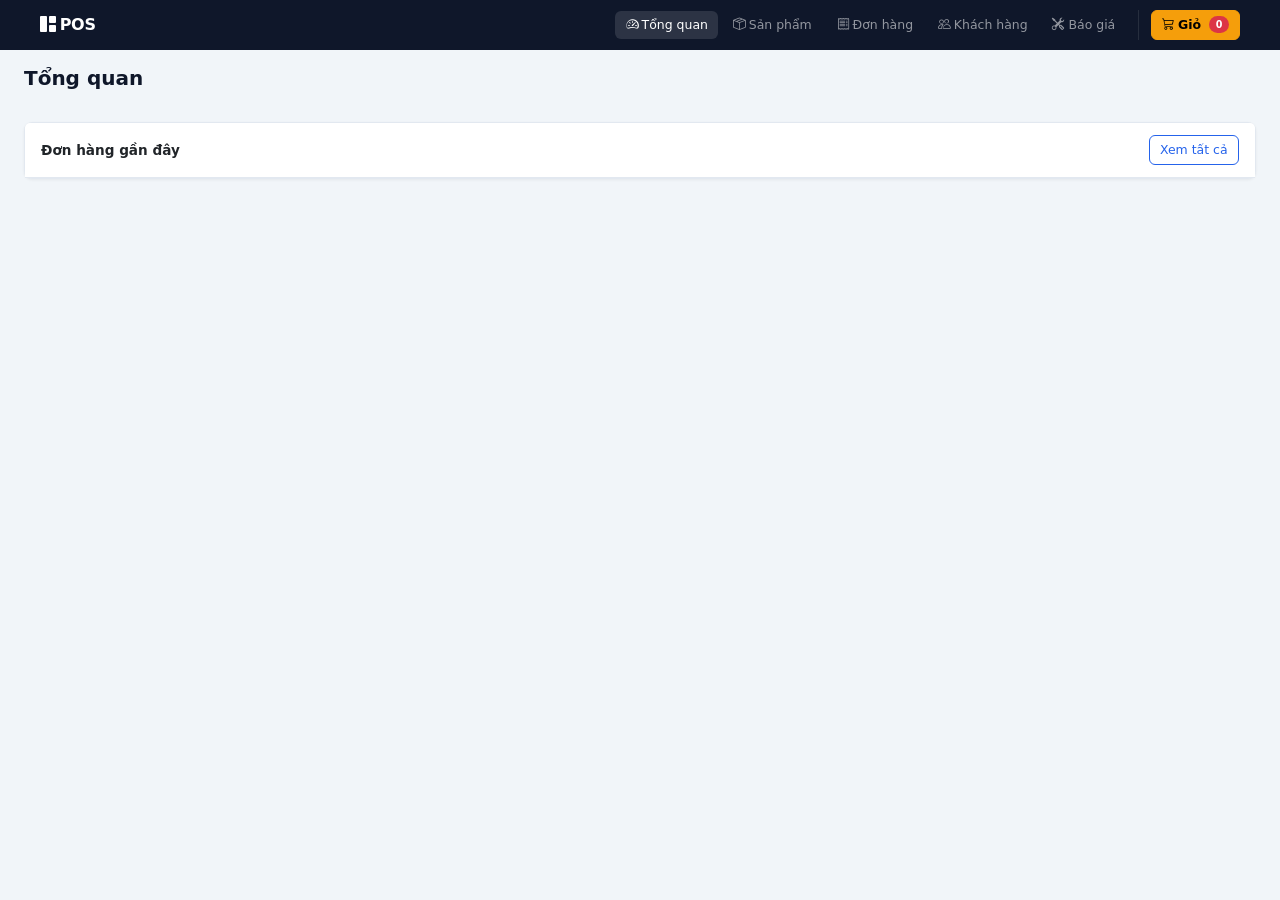
==== commit 7ae467d0: "update update" ====
--- a/templates/index.html
+++ b/templates/index.html
@@ -1,84 +1,617 @@
 <!DOCTYPE html>
-<html lang="en">
+<html lang="vi" data-bs-theme="light">
 <head>
-  <meta charset="UTF-8">
-  <meta name="viewport" content="width=device-width, initial-scale=1.0">
-  <title>Custom Table Deals</title>
-  <link rel="stylesheet" href="/static/css/style.css">
+    <meta charset="UTF-8">
+    <meta name="viewport" content="width=device-width, initial-scale=1.0">
+    <title>POS - Quản lý Bán hàng</title>
+    <link href="https://cdn.jsdelivr.net/npm/bootstrap@5.3.3/dist/css/bootstrap.min.css" rel="stylesheet">
+    <link href="https://cdn.jsdelivr.net/npm/bootstrap-icons@1.11.3/font/bootstrap-icons.min.css" rel="stylesheet">
+    <link href="/static/css/style.css" rel="stylesheet">
 </head>
 <body>
-  <div class="app-container">
-    <!-- Sidebar (desktop) -->
-    <nav class="sidebar">
-      <div class="sidebar-brand">
-        Custom Table Deals
-        <small>Price Calculator & Orders</small>
-      </div>
-      <ul class="sidebar-nav">
-        <li data-page="calculator" class="active">
-          <span class="nav-icon">🧮</span> Calculator
-        </li>
-        <li data-page="deals">
-          <span class="nav-icon">📋</span> Deals
-        </li>
-        <li data-page="customers">
-          <span class="nav-icon">👥</span> Customers
-        </li>
-        <li data-page="wood">
-          <span class="nav-icon">🪵</span> Wood Types
-        </li>
-        <li data-page="legs">
-          <span class="nav-icon">🦿</span> Leg Types
-        </li>
-        <li data-page="chairs">
-          <span class="nav-icon">🪑</span> Chair Types
-        </li>
-      </ul>
-    </nav>
-
-    <!-- Main Content -->
-    <main class="main-content" id="main-content">
-      <div class="empty-state">
-        <div class="icon">⏳</div>
-        <p>Loading...</p>
-      </div>
-    </main>
-  </div>
-
-  <!-- Mobile Bottom Nav -->
-  <nav class="mobile-nav">
-    <div class="nav-item active" data-page="calculator">
-      <span class="nav-icon">🧮</span>
-      Calc
-    </div>
-    <div class="nav-item" data-page="deals">
-      <span class="nav-icon">📋</span>
-      Deals
-    </div>
-    <div class="nav-item" data-page="customers">
-      <span class="nav-icon">👥</span>
-      Customers
-    </div>
-    <div class="nav-item" data-page="wood">
-      <span class="nav-icon">🪵</span>
-      Wood
-    </div>
-    <div class="nav-item" data-page="legs">
-      <span class="nav-icon">🦿</span>
-      Legs
-    </div>
-    <div class="nav-item" data-page="chairs">
-      <span class="nav-icon">🪑</span>
-      Chairs
-    </div>
-  </nav>
-
-  <!-- Modal Overlay -->
-  <div class="modal-overlay" id="modal-overlay"></div>
-
-  <!-- Toast Container -->
-  <div class="toast-container" id="toast-container"></div>
-
-  <script src="/static/js/app.js"></script>
+
+<nav class="navbar navbar-expand-lg navbar-dark" style="background:var(--bg-nav)">
+    <div class="container-fluid px-4">
+        <a class="navbar-brand" href="#" onclick="go('dashboard')">
+            <i class="bi bi-grid-1x2-fill me-1"></i>POS
+        </a>
+        <div class="d-flex align-items-center gap-1">
+            <button class="btn btn-sm nav-tab-btn active" id="nav-dashboard" onclick="go('dashboard')">
+                <i class="bi bi-speedometer2 me-1"></i>Tổng quan
+            </button>
+            <button class="btn btn-sm nav-tab-btn" id="nav-products" onclick="go('products')">
+                <i class="bi bi-box-seam me-1"></i>Sản phẩm
+            </button>
+            <button class="btn btn-sm nav-tab-btn" id="nav-orders" onclick="go('orders')">
+                <i class="bi bi-receipt me-1"></i>Đơn hàng
+                <span class="nav-badge" id="pendingCount" style="display:none">0</span>
+            </button>
+            <button class="btn btn-sm nav-tab-btn" id="nav-customers" onclick="go('customers')">
+                <i class="bi bi-people me-1"></i>Khách hàng
+            </button>
+            <button class="btn btn-sm nav-tab-btn" id="nav-customtable" onclick="go('customTable')">
+                <i class="bi bi-tools me-1"></i>Báo giá
+            </button>
+            <div class="vr mx-2 bg-secondary opacity-25"></div>
+            <button class="btn btn-sm btn-warning position-relative" onclick="toggleCart()" style="font-weight:600">
+                <i class="bi bi-cart3 me-1"></i>Giỏ
+                <span class="badge bg-danger rounded-pill ms-1" id="cartCount" style="font-size:.6rem">0</span>
+            </button>
+        </div>
+    </div>
+</nav>
+
+<div class="container-fluid px-4 py-3">
+
+    <!-- ==================== TONG QUAN ==================== -->
+    <div id="view-dashboard">
+        <h5 class="mb-3 fw-bold">Tổng quan</h5>
+        <div class="stat-row" id="statsRow"></div>
+        <div class="card">
+            <div class="card-header d-flex justify-content-between align-items-center">
+                <span>Đơn hàng gần đây</span>
+                <button class="btn btn-sm btn-outline-primary" onclick="go('orders')">Xem tất cả</button>
+            </div>
+            <div class="card-body p-0" id="recentDeals"></div>
+        </div>
+    </div>
+
+    <!-- ==================== SAN PHAM (gộp Shop + Quản lý + Gói SP) ==================== -->
+    <div id="view-products" style="display:none">
+        <div class="d-flex justify-content-between align-items-center mb-2">
+            <h5 class="mb-0 fw-bold">Sản phẩm</h5>
+            <button class="btn btn-sm btn-warning" onclick="toggleCart()" id="shopCartBtn">
+                <i class="bi bi-cart3 me-1"></i>Giỏ hàng <span class="badge bg-dark ms-1" id="shopCartCount">0</span>
+            </button>
+        </div>
+        <div class="sub-tabs">
+            <button class="sub-tab active" id="ptab-shop" onclick="showProductTab('shop')">Cửa hàng</button>
+            <button class="sub-tab" id="ptab-manage" onclick="showProductTab('manage')">Quản lý</button>
+            <button class="sub-tab" id="ptab-combos" onclick="showProductTab('combos')">Gói SP</button>
+            <button class="sub-tab" id="ptab-categories" onclick="showProductTab('categories')">Danh mục</button>
+        </div>
+
+        <!-- Shop sub-tab -->
+        <div id="ptabshop-content">
+            <div class="d-flex gap-2 mb-3 align-items-center flex-wrap">
+                <div class="input-group" style="max-width:280px">
+                    <span class="input-group-text"><i class="bi bi-search"></i></span>
+                    <input type="text" class="form-control" id="shopSearch" placeholder="Tìm sản phẩm..." oninput="applyShopFilters()">
+                </div>
+                <select class="form-select" id="shopCategoryFilter" onchange="applyShopFilters()" style="max-width:160px">
+                    <option value="">Tất cả danh mục</option>
+                </select>
+                <button class="btn btn-outline-secondary btn-sm" onclick="document.getElementById('shopSearch').value='';document.getElementById('shopCategoryFilter').value='';applyShopFilters()" title="Xoá">
+                    <i class="bi bi-x-lg"></i>
+                </button>
+            </div>
+            <div class="product-grid" id="shopGrid"></div>
+        </div>
+
+        <!-- Manage sub-tab -->
+        <div id="ptabmanage-content" style="display:none">
+            <div class="d-flex justify-content-between align-items-center mb-3">
+                <div class="d-flex gap-2">
+                    <div class="input-group" style="width:250px">
+                        <span class="input-group-text"><i class="bi bi-search"></i></span>
+                        <input type="text" class="form-control" id="searchInput" placeholder="Tìm kiếm..." oninput="clearTimeout(searchTimeout);searchTimeout=setTimeout(()=>applyFilters(),300)">
+                    </div>
+                    <select class="form-select" id="categoryFilter" onchange="applyFilters()" style="width:140px">
+                        <option value="">Tất cả</option>
+                    </select>
+                </div>
+                <div class="d-flex gap-2">
+                    <button class="btn btn-success btn-sm" onclick="showAddModal()">
+                        <i class="bi bi-plus-lg me-1"></i>Thêm
+                    </button>
+                    <button class="btn btn-outline-secondary btn-sm" onclick="showImportModal()">
+                        <i class="bi bi-upload me-1"></i>Nhập file
+                    </button>
+                </div>
+            </div>
+            <div class="table-responsive">
+                <table class="table table-hover bg-white rounded" style="border:1px solid var(--border)">
+                    <thead>
+                        <tr>
+                            <th>Tên sản phẩm</th>
+                            <th>Danh mục</th>
+                            <th>Kích thước</th>
+                            <th>Màu</th>
+                            <th class="text-end">Giá bán</th>
+                            <th class="text-end">Giá vốn</th>
+                            <th class="text-center" style="width:100px">Thao tác</th>
+                        </tr>
+                    </thead>
+                    <tbody id="productTableBody"></tbody>
+                </table>
+            </div>
+        </div>
+
+        <!-- Combos sub-tab -->
+        <div id="ptabcombos-content" style="display:none">
+            <div class="d-flex justify-content-end mb-3">
+                <button class="btn btn-success btn-sm" onclick="showComboModal()">
+                    <i class="bi bi-plus-lg me-1"></i>Tạo gói mới
+                </button>
+            </div>
+            <div class="table-responsive">
+                <table class="table table-hover bg-white rounded" style="border:1px solid var(--border)">
+                    <thead>
+                        <tr>
+                            <th>Tên gói</th>
+                            <th>Sản phẩm</th>
+                            <th class="text-end">Giá gốc</th>
+                            <th class="text-end">Giá gói</th>
+                            <th class="text-end">Tiết kiệm</th>
+                            <th class="text-center" style="width:100px">Thao tác</th>
+                        </tr>
+                    </thead>
+                    <tbody id="comboTableBody"></tbody>
+                </table>
+            </div>
+        </div>
+
+        <!-- Categories sub-tab -->
+        <div id="ptabcategories-content" style="display:none">
+            <div class="d-flex justify-content-between align-items-center mb-3">
+                <h6 class="fw-bold mb-0">Quản lý danh mục</h6>
+                <button class="btn btn-success btn-sm" onclick="showAddCategoryModal()">
+                    <i class="bi bi-plus-lg me-1"></i>Thêm danh mục
+                </button>
+            </div>
+            <div class="table-responsive">
+                <table class="table table-hover bg-white rounded" style="border:1px solid var(--border)">
+                    <thead>
+                        <tr>
+                            <th>Tên danh mục</th>
+                            <th class="text-center" style="width:100px">Thứ tự</th>
+                            <th class="text-center" style="width:100px">Thao tác</th>
+                        </tr>
+                    </thead>
+                    <tbody id="categoryTableBody"></tbody>
+                </table>
+            </div>
+        </div>
+    </div>
+
+    <!-- ==================== DON HANG ==================== -->
+    <div id="view-orders" style="display:none">
+        <div class="d-flex justify-content-between align-items-center mb-3">
+            <h5 class="mb-0 fw-bold">Đơn hàng</h5>
+            <div class="d-flex gap-2 align-items-center">
+                <select class="form-select form-select-sm" id="dealStatusFilter" onchange="loadDeals()" style="width:170px">
+                    <option value="">Tất cả trạng thái</option>
+                    <option value="pending">Chờ xử lý</option>
+                    <option value="confirmed">Đã xác nhận</option>
+                    <option value="processing">Đang xử lý</option>
+                    <option value="shipping">Đang giao</option>
+                    <option value="delivered">Đã giao</option>
+                    <option value="completed">Hoàn thành</option>
+                    <option value="cancelled">Đã huỷ</option>
+                    <option value="returning">Đang hoàn trả</option>
+                    <option value="refunded">Đã hoàn tiền</option>
+                </select>
+            </div>
+        </div>
+        <div class="stat-row mb-3" id="orderStats"></div>
+        <div id="dealsList"></div>
+    </div>
+
+    <!-- ==================== KHACH HANG (gộp Customers + Chats) ==================== -->
+    <div id="view-customers" style="display:none">
+        <div class="d-flex justify-content-between align-items-center mb-3">
+            <h5 class="mb-0 fw-bold">Khách hàng</h5>
+            <div class="d-flex gap-2">
+                <div class="input-group" style="width:250px">
+                    <span class="input-group-text"><i class="bi bi-search"></i></span>
+                    <input type="text" class="form-control" id="customerSearch" placeholder="Tìm tên hoặc SĐT..." oninput="filterCustomers()">
+                </div>
+                <button class="btn btn-success btn-sm" onclick="showAddCustomerModal()">
+                    <i class="bi bi-plus-lg me-1"></i>Thêm
+                </button>
+            </div>
+        </div>
+        <div id="customersList"></div>
+    </div>
+
+    <!-- ==================== HO TRO BAO GIA ==================== -->
+    <div id="view-customTable" style="display:none">
+        <div class="d-flex justify-content-between align-items-center mb-3">
+            <h5 class="mb-0 fw-bold">Hỗ trợ báo giá</h5>
+            <div class="form-check form-switch">
+                <input class="form-check-input" type="checkbox" id="ctReadyMade" onchange="calcCustomTable()">
+                <label class="form-check-label fw-600" for="ctReadyMade">Bàn có sẵn (miễn sơn, giảm 15%)</label>
+            </div>
+        </div>
+        <div class="row g-3">
+            <!-- COT TRAI: Thong so -->
+            <div class="col-lg-7">
+                <div class="card">
+                    <div class="card-body">
+                        <div class="mb-3">
+                            <label class="form-label">Tên sản phẩm</label>
+                            <input type="text" class="form-control" id="ctName" placeholder="VD: Bàn làm việc XL" oninput="calcCustomTable()">
+                        </div>
+                        <hr>
+                        <h6 class="fw-bold mb-2"><i class="bi bi-rulers me-1"></i>Kích thước (cm)</h6>
+                        <div class="row g-2 mb-3">
+                            <div class="col-3">
+                                <label class="form-label">Dài</label>
+                                <input type="number" class="form-control" id="ctLength" min="1" placeholder="120" oninput="calcCustomTable()">
+                            </div>
+                            <div class="col-3">
+                                <label class="form-label">Rộng</label>
+                                <input type="number" class="form-control" id="ctWidth" min="1" placeholder="60" oninput="calcCustomTable()">
+                            </div>
+                            <div class="col-3">
+                                <label class="form-label">Dày</label>
+                                <input type="number" class="form-control" id="ctThickness" min="1" placeholder="5" oninput="calcCustomTable()">
+                            </div>
+                            <div class="col-3">
+                                <label class="form-label">Thể tích</label>
+                                <input type="text" class="form-control" id="ctVolume" readonly disabled style="font-size:.78rem">
+                            </div>
+                        </div>
+                        <div class="alert alert-secondary py-2 mb-3" style="font-size:.75rem">
+                            <i class="bi bi-info-circle me-1"></i>
+                            <strong>Đơn giá theo rộng:</strong>
+                            60=55tr · 70=80tr · 75=85tr · 80=90tr · 90=100tr · 100=110tr /m³
+                        </div>
+                        <hr>
+                        <!-- Chan ban -->
+                        <h6 class="fw-bold mb-2"><i class="bi bi-columns-gap me-1"></i>Chân bàn</h6>
+                        <div class="row g-2 mb-3">
+                            <div class="col-8">
+                                <select class="form-select" id="ctLegs" onchange="calcCustomTable()">
+                                    <option value="">Không có chân</option>
+                                </select>
+                            </div>
+                            <div class="col-4">
+                                <input type="number" class="form-control" id="ctLegQty" min="0" value="4" placeholder="SL" oninput="calcCustomTable()">
+                            </div>
+                        </div>
+                        <hr>
+                        <!-- Nhieu ghe -->
+                        <div class="d-flex justify-content-between align-items-center mb-2">
+                            <h6 class="fw-bold mb-0"><i class="bi bi-handbag me-1"></i>Ghế đi kèm</h6>
+                            <button class="btn btn-sm btn-outline-primary" onclick="addChairRow()"><i class="bi bi-plus-lg me-1"></i>Thêm ghế</button>
+                        </div>
+                        <div id="ctChairRows"></div>
+                        <hr>
+                        <!-- Phi phat sinh -->
+                        <label class="form-label">Phí phát sinh</label>
+                        <div id="ctExtras">
+                            <div class="row g-2 mb-2 ct-extra-row">
+                                <div class="col"><input type="text" class="form-control form-control-sm ct-extra-name" placeholder="Tên phí..."></div>
+                                <div class="col-4"><input type="number" class="form-control form-control-sm ct-extra-price" placeholder="Giá" min="0" oninput="calcCustomTable()"></div>
+                                <div class="col-auto"><button class="btn btn-sm btn-outline-danger" onclick="this.closest('.ct-extra-row').remove();calcCustomTable()"><i class="bi bi-x-lg"></i></button></div>
+                            </div>
+                        </div>
+                        <button class="btn btn-sm btn-outline-primary mt-1" onclick="addExtraRow()"><i class="bi bi-plus me-1"></i>Thêm phí</button>
+                    </div>
+                </div>
+            </div>
+            <!-- COT PHAI: Tong chi phi -->
+            <div class="col-lg-5">
+                <div class="card mb-3" style="position:sticky;top:1rem">
+                    <div class="card-header bg-success text-white"><i class="bi bi-calculator me-1"></i>Tổng chi phí</div>
+                    <div class="card-body" id="ctSummary">
+                        <div class="text-muted text-center py-3" style="font-size:.82rem">Nhập thông số để tính giá</div>
+                    </div>
+                    <div class="card-footer p-2">
+                        <button class="btn btn-warning w-100 btn-sm" onclick="addCustomTableToCart()">
+                            <i class="bi bi-cart-plus me-1"></i>Thêm vào giỏ
+                        </button>
+                    </div>
+                </div>
+            </div>
+        </div>
+    </div>
+</div>
+
+<!-- ===== CART SIDEBAR ===== -->
+<div id="cartOverlay" class="cart-overlay" onclick="toggleCart()"></div>
+<div id="cartSidebar" class="cart-sidebar">
+    <div class="cart-header">
+        <h6 class="mb-0 fw-bold"><i class="bi bi-cart3 me-1"></i>Giỏ hàng</h6>
+        <button class="btn-close btn-close-sm" onclick="toggleCart()"></button>
+    </div>
+    <div class="cart-body" id="cartBody">
+        <div class="empty-state"><i class="bi bi-cart-x"></i><p>Giỏ hàng trống</p></div>
+    </div>
+    <div class="cart-footer" id="cartFooter" style="display:none">
+        <div class="d-flex justify-content-between mb-1"><span class="text-muted">Sản phẩm:</span><span id="cartItemCount" class="fw-600">0</span></div>
+        <div class="d-flex justify-content-between mb-1"><span class="text-muted">Tạm tính:</span><span id="cartSubtotal" class="fw-600">0₫</span></div>
+        <div class="discount-section mb-1">
+            <div class="input-group input-group-sm">
+                <span class="input-group-text"><i class="bi bi-percent"></i></span>
+                <input type="number" class="form-control" id="discountInput" min="0" max="100" step="0.5" value="0" placeholder="Giảm %" oninput="renderCart()">
+                <span class="input-group-text">%</span>
+            </div>
+        </div>
+        <div class="d-flex justify-content-between mb-1" id="discountRow" style="display:none!important">
+            <span class="text-danger">Giảm giá:</span><span id="cartDiscount" class="text-danger fw-600">-0₫</span>
+        </div>
+        <div class="mb-1">
+            <div class="input-group input-group-sm">
+                <span class="input-group-text"><i class="bi bi-truck"></i></span>
+                <input type="number" class="form-control" id="shippingInput" min="0" step="1000" value="0" placeholder="Phí ship" oninput="renderCart()">
+                <span class="input-group-text">₫</span>
+            </div>
+        </div>
+        <div class="d-flex justify-content-between mb-1">
+            <span class="fw-bold">Tổng:</span>
+            <span class="fw-bold text-success" id="cartTotal" style="font-size:1.05rem">0₫</span>
+        </div>
+        <div class="profit-section p-2 rounded mb-2">
+            <div class="d-flex justify-content-between"><span class="small text-muted">Lợi nhuận:</span><span id="cartProfit" class="fw-600">0₫</span></div>
+            <div class="d-flex justify-content-between"><span class="small text-muted">Biên LN:</span><span id="cartMargin" class="small fw-600">0%</span></div>
+        </div>
+        <button class="btn btn-success w-100 mb-1 btn-sm" onclick="showCheckoutModal()">
+            <i class="bi bi-bag-check me-1"></i>Thanh toán
+        </button>
+        <button class="btn btn-outline-primary w-100 mb-1 btn-sm" onclick="showDealSummary()">
+            <i class="bi bi-receipt me-1"></i>Xem tóm tắt
+        </button>
+        <button class="btn btn-outline-danger w-100 btn-sm" onclick="clearCart()">
+            <i class="bi bi-trash me-1"></i>Xoá giỏ
+        </button>
+    </div>
+</div>
+
+<!-- ===== MODALS ===== -->
+
+<!-- Modal tóm tắt -->
+<div class="modal fade" id="dealSummaryModal" tabindex="-1">
+    <div class="modal-dialog modal-lg">
+        <div class="modal-content">
+            <div class="modal-header">
+                <h5 class="modal-title fw-bold"><i class="bi bi-receipt me-1"></i>Tóm tắt đơn hàng</h5>
+                <button type="button" class="btn-close" data-bs-dismiss="modal"></button>
+            </div>
+            <div class="modal-body" id="dealSummaryBody"></div>
+            <div class="modal-footer">
+                <button type="button" class="btn btn-secondary btn-sm" data-bs-dismiss="modal">Đóng</button>
+                <button type="button" class="btn btn-primary btn-sm" onclick="printDealSummary()"><i class="bi bi-printer me-1"></i>In</button>
+            </div>
+        </div>
+    </div>
+</div>
+
+<!-- Modal thanh toan -->
+<div class="modal fade" id="checkoutModal" tabindex="-1">
+    <div class="modal-dialog">
+        <div class="modal-content">
+            <div class="modal-header bg-success text-white">
+                <h5 class="modal-title fw-bold"><i class="bi bi-bag-check me-1"></i>Thanh toán</h5>
+                <button type="button" class="btn-close btn-close-white" data-bs-dismiss="modal"></button>
+            </div>
+            <div class="modal-body">
+                <div class="mb-3 position-relative">
+                    <label class="form-label">Tìm khách theo SĐT</label>
+                    <div class="input-group">
+                        <span class="input-group-text"><i class="bi bi-search"></i></span>
+                        <input type="tel" class="form-control" id="checkoutPhoneSearch" placeholder="Nhập SĐT..." oninput="debounceSearchCustomer()">
+                    </div>
+                    <div id="customerSearchResults" class="search-results" style="display:none"></div>
+                </div>
+                <hr>
+                <div class="mb-3">
+                    <label class="form-label">Tên khách <span class="text-danger">*</span></label>
+                    <input type="text" class="form-control" id="checkoutName" required>
+                </div>
+                <div class="mb-3">
+                    <label class="form-label">SĐT</label>
+                    <input type="tel" class="form-control" id="checkoutPhone">
+                </div>
+                <div class="mb-3">
+                    <label class="form-label">Địa chỉ</label>
+                    <textarea class="form-control" id="checkoutAddress" rows="2"></textarea>
+                </div>
+                <div class="mb-3">
+                    <label class="form-label">Ghi chú</label>
+                    <textarea class="form-control" id="checkoutNotes" rows="2"></textarea>
+                </div>
+                <div class="alert alert-info small mb-0" id="checkoutSummary"></div>
+            </div>
+            <div class="modal-footer">
+                <button type="button" class="btn btn-secondary btn-sm" data-bs-dismiss="modal">Huỷ</button>
+                <button type="button" class="btn btn-success btn-sm" onclick="submitDeal()"><i class="bi bi-check-lg me-1"></i>Xác nhận</button>
+            </div>
+        </div>
+    </div>
+</div>
+
+<!-- Modal chi tiet don hang -->
+<div class="modal fade" id="dealDetailModal" tabindex="-1">
+    <div class="modal-dialog modal-lg">
+        <div class="modal-content">
+            <div class="modal-header">
+                <h5 class="modal-title fw-bold"><i class="bi bi-clipboard2-data me-1"></i>Chi tiết đơn hàng</h5>
+                <button type="button" class="btn-close" data-bs-dismiss="modal"></button>
+            </div>
+            <div class="modal-body" id="dealDetailBody"></div>
+            <div class="modal-footer" id="dealDetailFooter"></div>
+        </div>
+    </div>
+</div>
+
+<!-- Modal them/sua san pham -->
+<div class="modal fade" id="productModal" tabindex="-1">
+    <div class="modal-dialog">
+        <div class="modal-content">
+            <div class="modal-header">
+                <h5 class="modal-title fw-bold" id="productModalTitle">Thêm sản phẩm</h5>
+                <button type="button" class="btn-close" data-bs-dismiss="modal"></button>
+            </div>
+            <div class="modal-body">
+                <input type="hidden" id="productId">
+                <div class="row g-3">
+                    <div class="col-md-8"><label class="form-label">Tên SP <span class="text-danger">*</span></label><input type="text" class="form-control" id="productName" required></div>
+                    <div class="col-md-4"><label class="form-label">Danh mục <span class="text-danger">*</span></label><select class="form-select" id="productCategory" required><option value="">-- Chọn danh mục --</option></select></div>
+                    <div class="col-md-4"><label class="form-label">Giá bán <span class="text-danger">*</span></label><input type="number" class="form-control" id="productPrice" step="1" min="0" required></div>
+                    <div class="col-md-4"><label class="form-label">Giá vốn</label><input type="number" class="form-control" id="productCostPrice" step="1" min="0"></div>
+                    <div class="col-md-4"><label class="form-label">Kích thước</label><input type="text" class="form-control" id="productSize" placeholder="VD: XL"></div>
+                    <div class="col-md-6"><label class="form-label">Màu sắc</label><input type="text" class="form-control" id="productColor" placeholder="VD: Đen"></div>
+                    <div class="col-md-6"><label class="form-label">URL ảnh</label><input type="text" class="form-control" id="productImageUrl" placeholder="https://..."></div>
+                    <div class="col-12"><label class="form-label">Mô tả</label><textarea class="form-control" id="productDescription" rows="2"></textarea></div>
+                </div>
+            </div>
+            <div class="modal-footer">
+                <button type="button" class="btn btn-secondary btn-sm" data-bs-dismiss="modal">Huỷ</button>
+                <button type="button" class="btn btn-primary btn-sm" onclick="saveProduct()"><i class="bi bi-check-lg me-1"></i>Lưu</button>
+            </div>
+        </div>
+    </div>
+</div>
+
+<!-- Modal nhap file -->
+<div class="modal fade" id="importModal" tabindex="-1">
+    <div class="modal-dialog modal-lg">
+        <div class="modal-content">
+            <div class="modal-header">
+                <h5 class="modal-title fw-bold">Nhập sản phẩm</h5>
+                <button type="button" class="btn-close" data-bs-dismiss="modal"></button>
+            </div>
+            <div class="modal-body">
+                <ul class="nav nav-tabs mb-3">
+                    <li class="nav-item"><button class="nav-link active" data-bs-toggle="tab" data-bs-target="#fileTab"><i class="bi bi-file-earmark me-1"></i>Tải file</button></li>
+                    <li class="nav-item"><button class="nav-link" data-bs-toggle="tab" data-bs-target="#jsonTab"><i class="bi bi-braces me-1"></i>Dán JSON</button></li>
+                </ul>
+                <div class="tab-content">
+                    <div class="tab-pane fade show active" id="fileTab">
+                        <input type="file" class="form-control mb-2" id="importFile" accept=".json,.csv">
+                        <small class="text-muted">CSV: <code>name, price, cost_price, category, size, color, image_url</code></small>
+                    </div>
+                    <div class="tab-pane fade" id="jsonTab">
+                        <textarea class="form-control font-monospace" id="jsonInput" rows="6" placeholder='[{"name":"SP","price":99000}]'></textarea>
+                    </div>
+                </div>
+                <div id="importResults" class="d-none mt-2"><div class="alert" id="importAlert"></div></div>
+            </div>
+            <div class="modal-footer">
+                <button type="button" class="btn btn-secondary btn-sm" data-bs-dismiss="modal">Đóng</button>
+                <button type="button" class="btn btn-primary btn-sm" onclick="importProducts()"><i class="bi bi-upload me-1"></i>Nhập</button>
+            </div>
+        </div>
+    </div>
+</div>
+
+<!-- Modal xoa san pham -->
+<div class="modal fade" id="deleteModal" tabindex="-1">
+    <div class="modal-dialog modal-sm">
+        <div class="modal-content">
+            <div class="modal-header"><h5 class="modal-title fw-bold">Xoá sản phẩm</h5><button type="button" class="btn-close" data-bs-dismiss="modal"></button></div>
+            <div class="modal-body"><p>Xoá <strong id="deleteProductName"></strong>?</p></div>
+            <div class="modal-footer">
+                <button type="button" class="btn btn-secondary btn-sm" data-bs-dismiss="modal">Huỷ</button>
+                <button type="button" class="btn btn-danger btn-sm" id="confirmDeleteBtn"><i class="bi bi-trash me-1"></i>Xoá</button>
+            </div>
+        </div>
+    </div>
+</div>
+
+<!-- Modal goi san pham -->
+<div class="modal fade" id="comboModal" tabindex="-1">
+    <div class="modal-dialog modal-lg">
+        <div class="modal-content">
+            <div class="modal-header">
+                <h5 class="modal-title fw-bold" id="comboModalTitle">Tạo gói sản phẩm</h5>
+                <button type="button" class="btn-close" data-bs-dismiss="modal"></button>
+            </div>
+            <div class="modal-body">
+                <input type="hidden" id="comboId">
+                <div class="row g-3 mb-3">
+                    <div class="col-md-6"><label class="form-label">Tên gói <span class="text-danger">*</span></label><input type="text" class="form-control" id="comboName"></div>
+                    <div class="col-md-3"><label class="form-label">Giá gói <span class="text-danger">*</span></label><input type="number" class="form-control" id="comboPrice" min="0" step="1000"></div>
+                    <div class="col-md-3"><label class="form-label">Mô tả</label><input type="text" class="form-control" id="comboDescription"></div>
+                </div>
+                <hr>
+                <div class="row g-2 mb-2 align-items-end">
+                    <div class="col"><select class="form-select" id="comboProductSelect"><option value="">Chọn sản phẩm...</option></select></div>
+                    <div class="col-auto" style="width:70px"><input type="number" class="form-control" id="comboProductQty" value="1" min="1"></div>
+                    <div class="col-auto"><button class="btn btn-primary btn-sm" onclick="addComboItem()"><i class="bi bi-plus-lg"></i></button></div>
+                </div>
+                <table class="table table-sm">
+                    <thead><tr><th>Sản phẩm</th><th class="text-center" style="width:60px">SL</th><th class="text-end">Đơn giá</th><th class="text-end">T.Tiền</th><th style="width:30px"></th></tr></thead>
+                    <tbody id="comboItemsBody"></tbody>
+                    <tfoot><tr><td colspan="3" class="text-end fw-600">Tổng:</td><td class="text-end fw-600" id="comboOriginalTotal">0₫</td><td></td></tr></tfoot>
+                </table>
+            </div>
+            <div class="modal-footer">
+                <button type="button" class="btn btn-secondary btn-sm" data-bs-dismiss="modal">Huỷ</button>
+                <button type="button" class="btn btn-primary btn-sm" onclick="saveCombo()"><i class="bi bi-check-lg me-1"></i>Lưu</button>
+            </div>
+        </div>
+    </div>
+</div>
+
+<!-- Modal them/sua khach hang -->
+<div class="modal fade" id="addCustomerModal" tabindex="-1">
+    <div class="modal-dialog">
+        <div class="modal-content">
+            <div class="modal-header">
+                <h5 class="modal-title fw-bold" id="addCustomerModalTitle">Thêm khách hàng</h5>
+                <button type="button" class="btn-close" data-bs-dismiss="modal"></button>
+            </div>
+            <div class="modal-body">
+                <input type="hidden" id="editCustId">
+                <div class="mb-3"><label class="form-label">Họ tên <span class="text-danger">*</span></label><input type="text" class="form-control" id="editCustName"></div>
+                <div class="mb-3"><label class="form-label">Số điện thoại</label><input type="tel" class="form-control" id="editCustPhone"></div>
+                <div class="mb-3"><label class="form-label">Địa chỉ</label><textarea class="form-control" id="editCustAddress" rows="2"></textarea></div>
+                <div class="mb-3"><label class="form-label">Ghi chú</label><textarea class="form-control" id="editCustNotes" rows="2"></textarea></div>
+            </div>
+            <div class="modal-footer">
+                <button type="button" class="btn btn-secondary btn-sm" data-bs-dismiss="modal">Huỷ</button>
+                <button type="button" class="btn btn-primary btn-sm" onclick="saveCustomer()"><i class="bi bi-check-lg me-1"></i>Lưu</button>
+            </div>
+        </div>
+    </div>
+</div>
+
+<!-- Modal xoa khach hang -->
+<div class="modal fade" id="deleteCustomerModal" tabindex="-1">
+    <div class="modal-dialog modal-sm">
+        <div class="modal-content">
+            <div class="modal-header"><h5 class="modal-title fw-bold">Xoá khách hàng</h5><button type="button" class="btn-close" data-bs-dismiss="modal"></button></div>
+            <div class="modal-body">
+                <p>Xoá <strong id="deleteCustName"></strong> và tất cả đơn hàng?</p>
+                <p class="text-danger small mb-0"><i class="bi bi-exclamation-triangle me-1"></i>Không thể hoàn tác.</p>
+            </div>
+            <div class="modal-footer">
+                <button type="button" class="btn btn-secondary btn-sm" data-bs-dismiss="modal">Huỷ</button>
+                <button type="button" class="btn btn-danger btn-sm" id="confirmDeleteCustBtn"><i class="bi bi-trash me-1"></i>Xoá</button>
+            </div>
+        </div>
+    </div>
+</div>
+
+<!-- Modal them/sua danh muc -->
+<div class="modal fade" id="categoryModal" tabindex="-1">
+    <div class="modal-dialog modal-sm">
+        <div class="modal-content">
+            <div class="modal-header"><h6 class="modal-title fw-bold" id="categoryModalTitle">Thêm danh mục</h6><button type="button" class="btn-close" data-bs-dismiss="modal"></button></div>
+            <div class="modal-body">
+                <input type="hidden" id="categoryId">
+                <div class="mb-2"><label class="form-label">Tên danh mục</label><input type="text" class="form-control" id="categoryName" placeholder="VD: Chân bàn, Ghế..."></div>
+                <div class="mb-2"><label class="form-label">Thứ tự hiển thị</label><input type="number" class="form-control" id="categorySort" min="0" value="0"></div>
+            </div>
+            <div class="modal-footer">
+                <button class="btn btn-secondary btn-sm" data-bs-dismiss="modal">Huỷ</button>
+                <button class="btn btn-primary btn-sm" onclick="saveCategory()">Lưu</button>
+            </div>
+        </div>
+    </div>
+</div>
+
+<!-- Toast -->
+<div class="toast-container position-fixed bottom-0 end-0 p-3">
+    <div id="appToast" class="toast" role="alert">
+        <div class="toast-body d-flex align-items-center" id="toastBody"></div>
+    </div>
+</div>
+
+<script src="https://cdn.jsdelivr.net/npm/bootstrap@5.3.3/dist/js/bootstrap.bundle.min.js"></script>
+<script src="/static/js/app.js"></script>
 </body>
 </html>
--- a/static/css/style.css
+++ b/static/css/style.css
@@ -1,594 +1,458 @@
 :root {
-  --primary: #2563eb;
-  --primary-hover: #1d4ed8;
-  --success: #16a34a;
-  --warning: #ea580c;
-  --danger: #dc2626;
-  --info: #0891b2;
-  --gray-50: #f9fafb;
-  --gray-100: #f3f4f6;
-  --gray-200: #e5e7eb;
-  --gray-300: #d1d5db;
-  --gray-400: #9ca3af;
-  --gray-500: #6b7280;
-  --gray-600: #4b5563;
-  --gray-700: #374151;
-  --gray-800: #1f2937;
-  --gray-900: #111827;
-  --radius: 8px;
-  --shadow: 0 1px 3px rgba(0,0,0,0.1), 0 1px 2px rgba(0,0,0,0.06);
-  --shadow-md: 0 4px 6px -1px rgba(0,0,0,0.1), 0 2px 4px -1px rgba(0,0,0,0.06);
-}
-
-* { margin: 0; padding: 0; box-sizing: border-box; }
+    --bg: #f1f5f9;
+    --bg-card: #ffffff;
+    --bg-nav: #0f172a;
+    --border: #e2e8f0;
+    --border-focus: #2563eb;
+    --text: #0f172a;
+    --text-2: #475569;
+    --text-3: #94a3b8;
+    --primary: #2563eb;
+    --primary-hover: #1d4ed8;
+    --success: #16a34a;
+    --success-bg: #f0fdf4;
+    --danger: #dc2626;
+    --danger-bg: #fef2f2;
+    --warning: #f59e0b;
+    --warning-bg: #fffbeb;
+    --info: #0ea5e9;
+    --info-bg: #f0f9ff;
+    --radius: 8px;
+    --radius-sm: 6px;
+    --shadow: 0 1px 3px rgba(0,0,0,.06);
+    --shadow-md: 0 4px 12px rgba(0,0,0,.08);
+}
+
+* { box-sizing: border-box; }
 
 body {
-  font-family: -apple-system, BlinkMacSystemFont, 'Segoe UI', Roboto, sans-serif;
-  background: var(--gray-50);
-  color: var(--gray-800);
-  min-height: 100vh;
-}
-
-/* ── Layout ── */
-.app-container {
-  display: flex;
-  min-height: 100vh;
-}
-
-.sidebar {
-  width: 240px;
-  background: var(--gray-900);
-  color: white;
-  padding: 20px 0;
-  position: fixed;
-  top: 0;
-  left: 0;
-  bottom: 0;
-  overflow-y: auto;
-  z-index: 100;
-}
-
-.sidebar-brand {
-  padding: 0 20px 20px;
-  font-size: 18px;
-  font-weight: 700;
-  border-bottom: 1px solid var(--gray-700);
-  margin-bottom: 10px;
-}
-
-.sidebar-brand small {
-  display: block;
-  font-size: 11px;
-  color: var(--gray-400);
-  font-weight: 400;
-  margin-top: 2px;
-}
-
-.sidebar-nav { list-style: none; }
-
-.sidebar-nav li {
-  padding: 10px 20px;
-  cursor: pointer;
-  font-size: 14px;
-  color: var(--gray-300);
-  display: flex;
-  align-items: center;
-  gap: 10px;
-  transition: background 0.15s;
-}
-
-.sidebar-nav li:hover { background: var(--gray-700); }
-.sidebar-nav li.active { background: var(--primary); color: white; }
-.sidebar-nav li .nav-icon { font-size: 18px; width: 24px; text-align: center; }
-
-.main-content {
-  flex: 1;
-  margin-left: 240px;
-  padding: 24px;
-  min-height: 100vh;
-}
-
-/* ── Page Header ── */
-.page-header {
-  display: flex;
-  justify-content: space-between;
-  align-items: center;
-  margin-bottom: 24px;
-}
-
-.page-header h1 { font-size: 24px; font-weight: 700; }
-
-/* ── Cards ── */
+    background: var(--bg);
+    font-family: -apple-system, BlinkMacSystemFont, 'Segoe UI', system-ui, sans-serif;
+    color: var(--text);
+    margin: 0;
+    font-size: 14px;
+    line-height: 1.5;
+}
+
+/* ===== NAVBAR ===== */
+.navbar { padding: .5rem 1rem; }
+.navbar-brand { font-size: 1rem; font-weight: 700; letter-spacing: -.02em; }
+
+.nav-tab-btn {
+    color: rgba(255,255,255,.55);
+    border: none;
+    border-radius: var(--radius-sm);
+    padding: .35rem .75rem;
+    font-size: .82rem;
+    font-weight: 500;
+    transition: all .15s;
+    background: transparent;
+}
+.nav-tab-btn:hover { color: #fff; background: rgba(255,255,255,.08); }
+.nav-tab-btn.active { color: #fff; background: rgba(255,255,255,.12); }
+
+.nav-badge {
+    font-size: .65rem;
+    padding: .15rem .4rem;
+    border-radius: 10px;
+    background: var(--warning);
+    color: #000;
+    font-weight: 700;
+    margin-left: .35rem;
+}
+
+/* ===== CARDS ===== */
 .card {
-  background: white;
-  border-radius: var(--radius);
-  box-shadow: var(--shadow);
-  padding: 20px;
-  margin-bottom: 20px;
-}
-
-.card-title {
-  font-size: 16px;
-  font-weight: 600;
-  margin-bottom: 16px;
-  color: var(--gray-700);
-}
-
-/* ── Stats Grid ── */
-.stats-grid {
-  display: grid;
-  grid-template-columns: repeat(auto-fit, minmax(180px, 1fr));
-  gap: 16px;
-  margin-bottom: 24px;
-}
-
-.stat-card {
-  background: white;
-  border-radius: var(--radius);
-  box-shadow: var(--shadow);
-  padding: 20px;
-  text-align: center;
-}
-
-.stat-card .stat-value {
-  font-size: 28px;
-  font-weight: 700;
-  color: var(--primary);
-}
-
-.stat-card .stat-label {
-  font-size: 12px;
-  color: var(--gray-500);
-  text-transform: uppercase;
-  letter-spacing: 0.5px;
-  margin-top: 4px;
-}
-
-.stat-card.pending .stat-value { color: var(--warning); }
-.stat-card.on_delivery .stat-value { color: var(--info); }
-.stat-card.success .stat-value { color: var(--success); }
-.stat-card.returning .stat-value { color: #8b5cf6; }
-.stat-card.fail .stat-value { color: var(--danger); }
-
-/* ── Buttons ── */
-.btn {
-  padding: 8px 16px;
-  border: none;
-  border-radius: var(--radius);
-  cursor: pointer;
-  font-size: 14px;
-  font-weight: 500;
-  display: inline-flex;
-  align-items: center;
-  gap: 6px;
-  transition: background 0.15s;
-}
-
-.btn-primary { background: var(--primary); color: white; }
-.btn-primary:hover { background: var(--primary-hover); }
-.btn-success { background: var(--success); color: white; }
-.btn-success:hover { background: #15803d; }
-.btn-danger { background: var(--danger); color: white; }
-.btn-danger:hover { background: #b91c1c; }
-.btn-outline {
-  background: white;
-  border: 1px solid var(--gray-300);
-  color: var(--gray-700);
-}
-.btn-outline:hover { background: var(--gray-100); }
-.btn-sm { padding: 4px 10px; font-size: 12px; }
-.btn-lg { padding: 12px 24px; font-size: 16px; }
-
-/* ── Forms ── */
-.form-group { margin-bottom: 16px; }
-
-.form-group label {
-  display: block;
-  font-size: 13px;
-  font-weight: 500;
-  color: var(--gray-600);
-  margin-bottom: 4px;
-}
-
-.form-control {
-  width: 100%;
-  padding: 8px 12px;
-  border: 1px solid var(--gray-300);
-  border-radius: var(--radius);
-  font-size: 14px;
-  transition: border-color 0.15s;
-}
-
-.form-control:focus {
-  outline: none;
-  border-color: var(--primary);
-  box-shadow: 0 0 0 3px rgba(37, 99, 235, 0.1);
-}
-
-select.form-control {
-  appearance: auto;
-}
-
-.form-row {
-  display: grid;
-  grid-template-columns: 1fr 1fr;
-  gap: 12px;
-}
-
-.form-row-3 {
-  display: grid;
-  grid-template-columns: 1fr 1fr 1fr;
-  gap: 12px;
-}
-
-textarea.form-control { resize: vertical; min-height: 60px; }
-
-/* ── Tables ── */
-.data-table {
-  width: 100%;
-  border-collapse: collapse;
-}
-
-.data-table th {
-  text-align: left;
-  padding: 10px 12px;
-  font-size: 12px;
-  font-weight: 600;
-  color: var(--gray-500);
-  text-transform: uppercase;
-  letter-spacing: 0.5px;
-  border-bottom: 2px solid var(--gray-200);
-  background: var(--gray-50);
-}
-
-.data-table td {
-  padding: 10px 12px;
-  font-size: 14px;
-  border-bottom: 1px solid var(--gray-200);
-}
-
-.data-table tr:hover { background: var(--gray-50); }
-
-.data-table .actions {
-  display: flex;
-  gap: 6px;
-}
-
-/* ── Status Badges ── */
-.badge {
-  display: inline-block;
-  padding: 2px 10px;
-  border-radius: 12px;
-  font-size: 12px;
-  font-weight: 600;
-  text-transform: capitalize;
-}
-
-.badge-pending { background: #fef3c7; color: #92400e; }
-.badge-on_delivery { background: #cffafe; color: #155e75; }
-.badge-success { background: #dcfce7; color: #166534; }
-.badge-returning { background: #ede9fe; color: #5b21b6; }
-.badge-fail { background: #fee2e2; color: #991b1b; }
-
-/* ── Modal ── */
-.modal-overlay {
-  display: none;
-  position: fixed;
-  top: 0; left: 0; right: 0; bottom: 0;
-  background: rgba(0,0,0,0.5);
-  z-index: 1000;
-  align-items: center;
-  justify-content: center;
-}
-
-.modal-overlay.active { display: flex; }
-
-.modal {
-  background: white;
-  border-radius: var(--radius);
-  box-shadow: var(--shadow-md);
-  width: 90%;
-  max-width: 600px;
-  max-height: 90vh;
-  overflow-y: auto;
-  padding: 24px;
-}
-
-.modal-header {
-  display: flex;
-  justify-content: space-between;
-  align-items: center;
-  margin-bottom: 20px;
-}
-
-.modal-header h2 { font-size: 18px; }
-
-.modal-close {
-  background: none;
-  border: none;
-  font-size: 24px;
-  cursor: pointer;
-  color: var(--gray-400);
-}
-
-.modal-close:hover { color: var(--gray-700); }
-
-.modal-footer {
-  display: flex;
-  justify-content: flex-end;
-  gap: 8px;
-  margin-top: 20px;
-  padding-top: 16px;
-  border-top: 1px solid var(--gray-200);
-}
-
-/* ── Calculator ── */
-.calculator-layout {
-  display: grid;
-  grid-template-columns: 1fr 360px;
-  gap: 20px;
-}
-
-.price-summary {
-  position: sticky;
-  top: 24px;
-}
-
-.price-line {
-  display: flex;
-  justify-content: space-between;
-  padding: 8px 0;
-  font-size: 14px;
-}
-
-.price-line.total {
-  font-size: 18px;
-  font-weight: 700;
-  border-top: 2px solid var(--gray-300);
-  padding-top: 12px;
-  margin-top: 8px;
-  color: var(--primary);
-}
-
-.price-line .label { color: var(--gray-600); }
-
-.section-divider {
-  border: none;
-  border-top: 1px solid var(--gray-200);
-  margin: 16px 0;
-}
-
-/* ── Deal Cards (for list view) ── */
-.deal-card {
-  background: white;
-  border-radius: var(--radius);
-  box-shadow: var(--shadow);
-  padding: 16px;
-  margin-bottom: 12px;
-  cursor: pointer;
-  transition: box-shadow 0.15s;
-}
-
-.deal-card:hover { box-shadow: var(--shadow-md); }
-
-.deal-card-header {
-  display: flex;
-  justify-content: space-between;
-  align-items: center;
-  margin-bottom: 8px;
-}
-
-.deal-card-customer {
-  font-weight: 600;
-  font-size: 15px;
-}
-
-.deal-card-details {
-  display: grid;
-  grid-template-columns: 1fr 1fr 1fr;
-  gap: 8px;
-  font-size: 13px;
-  color: var(--gray-500);
-}
-
-.deal-card-total {
-  font-size: 18px;
-  font-weight: 700;
-  color: var(--primary);
-  text-align: right;
-}
-
-/* ── Filter Tabs ── */
-.filter-tabs {
-  display: flex;
-  gap: 4px;
-  margin-bottom: 20px;
-  flex-wrap: wrap;
-}
-
-.filter-tab {
-  padding: 6px 14px;
-  border-radius: 20px;
-  font-size: 13px;
-  cursor: pointer;
-  border: 1px solid var(--gray-300);
-  background: white;
-  color: var(--gray-600);
-  transition: all 0.15s;
-}
-
-.filter-tab:hover { background: var(--gray-100); }
-.filter-tab.active { background: var(--primary); color: white; border-color: var(--primary); }
-
-.filter-tab .count {
-  font-size: 11px;
-  background: var(--gray-200);
-  padding: 1px 6px;
-  border-radius: 10px;
-  margin-left: 4px;
-}
-
-.filter-tab.active .count { background: rgba(255,255,255,0.3); }
-
-/* ── Empty State ── */
-.empty-state {
-  text-align: center;
-  padding: 60px 20px;
-  color: var(--gray-400);
-}
-
-.empty-state .icon { font-size: 48px; margin-bottom: 12px; }
-.empty-state p { font-size: 14px; }
-
-/* ── Search ── */
-.search-bar {
-  position: relative;
-  margin-bottom: 16px;
-}
-
-.search-bar input {
-  width: 100%;
-  padding: 10px 12px 10px 36px;
-  border: 1px solid var(--gray-300);
-  border-radius: var(--radius);
-  font-size: 14px;
-}
-
-.search-bar input:focus {
-  outline: none;
-  border-color: var(--primary);
-}
-
-.search-bar .search-icon {
-  position: absolute;
-  left: 10px;
-  top: 50%;
-  transform: translateY(-50%);
-  color: var(--gray-400);
-}
-
-/* ── Toast ── */
-.toast-container {
-  position: fixed;
-  top: 20px;
-  right: 20px;
-  z-index: 2000;
-}
-
-.toast {
-  background: var(--gray-800);
-  color: white;
-  padding: 12px 20px;
-  border-radius: var(--radius);
-  margin-bottom: 8px;
-  font-size: 14px;
-  box-shadow: var(--shadow-md);
-  animation: slideIn 0.3s ease;
-}
-
-.toast.success { background: var(--success); }
-.toast.error { background: var(--danger); }
-
-@keyframes slideIn {
-  from { transform: translateX(100%); opacity: 0; }
-  to { transform: translateX(0); opacity: 1; }
-}
-
-/* ── Responsive ── */
-@media (max-width: 1024px) {
-  .calculator-layout {
-    grid-template-columns: 1fr;
-  }
-  .price-summary { position: static; }
-}
-
-@media (max-width: 768px) {
-  .sidebar { display: none; }
-  .main-content { margin-left: 0; }
-  .mobile-nav {
+    border: 1px solid var(--border);
+    border-radius: var(--radius);
+    background: var(--bg-card);
+    box-shadow: var(--shadow);
+}
+.card-header {
+    background: var(--bg-card);
+    border-bottom: 1px solid var(--border);
+    padding: .75rem 1rem;
+    font-weight: 600;
+    font-size: .85rem;
+}
+
+/* ===== SUB TABS ===== */
+.sub-tabs {
     display: flex;
-    position: fixed;
-    bottom: 0;
-    left: 0;
-    right: 0;
-    background: white;
-    border-top: 1px solid var(--gray-200);
-    z-index: 100;
-    padding: 4px;
-    justify-content: space-around;
-  }
-  .mobile-nav .nav-item {
+    gap: 2px;
+    background: var(--bg);
+    border: 1px solid var(--border);
+    border-radius: var(--radius);
+    padding: 3px;
+    margin-bottom: 1rem;
+}
+.sub-tab {
+    flex: 1;
+    padding: .5rem 1rem;
+    border: none;
+    background: transparent;
+    border-radius: var(--radius-sm);
+    font-size: .82rem;
+    font-weight: 500;
+    color: var(--text-2);
+    cursor: pointer;
+    transition: all .15s;
+}
+.sub-tab:hover { color: var(--text); background: rgba(0,0,0,.03); }
+.sub-tab.active { color: var(--text); background: var(--bg-card); box-shadow: var(--shadow); }
+
+/* ===== BUTTONS ===== */
+.btn { font-size: .82rem; font-weight: 500; border-radius: var(--radius-sm); padding: .4rem .85rem; }
+.btn-sm { padding: .3rem .65rem; font-size: .78rem; }
+
+.btn-primary { background: var(--primary); border-color: var(--primary); color: #fff; }
+.btn-primary:hover { background: var(--primary-hover); border-color: var(--primary-hover); }
+.btn-success { background: var(--success); border-color: var(--success); color: #fff; }
+.btn-danger { background: var(--danger); border-color: var(--danger); color: #fff; }
+.btn-warning { background: var(--warning); border-color: var(--warning); color: #000; }
+
+.btn-outline-secondary { border-color: var(--border); color: var(--text-2); }
+.btn-outline-secondary:hover { background: var(--bg); border-color: var(--border); color: var(--text); }
+.btn-outline-danger { border-color: var(--danger); color: var(--danger); background: transparent; }
+.btn-outline-danger:hover { background: var(--danger-bg); }
+.btn-outline-primary { border-color: var(--primary); color: var(--primary); background: transparent; }
+.btn-outline-primary:hover { background: #eff6ff; }
+
+/* ===== FORMS ===== */
+.form-control, .form-select {
+    border: 1px solid var(--border);
+    border-radius: var(--radius-sm);
+    font-size: .85rem;
+    padding: .45rem .75rem;
+    color: var(--text);
+    background: var(--bg-card);
+}
+.form-control:focus, .form-select:focus {
+    border-color: var(--border-focus);
+    box-shadow: 0 0 0 3px rgba(37,99,235,.1);
+    outline: none;
+}
+.form-label {
+    font-size: .78rem;
+    font-weight: 600;
+    color: var(--text-2);
+    margin-bottom: .3rem;
+    text-transform: uppercase;
+    letter-spacing: .03em;
+}
+.input-group-text {
+    font-size: .82rem;
+    border: 1px solid var(--border);
+    background: var(--bg);
+    color: var(--text-3);
+}
+
+/* ===== TABLE ===== */
+.table { font-size: .85rem; margin-bottom: 0; }
+.table thead th {
+    font-size: .72rem;
+    font-weight: 700;
+    text-transform: uppercase;
+    letter-spacing: .04em;
+    color: var(--text-3);
+    border-bottom: 1px solid var(--border);
+    padding: .6rem .75rem;
+    background: var(--bg);
+}
+.table tbody td {
+    padding: .65rem .75rem;
+    border-bottom: 1px solid var(--border);
+    vertical-align: middle;
+}
+.table tbody tr:last-child td { border-bottom: none; }
+.table tbody tr:hover { background: #f8fafc; }
+.table-hover tbody tr:hover { background: #f8fafc; }
+
+/* ===== BADGES / STATUS ===== */
+.badge-status {
+    display: inline-flex;
+    align-items: center;
+    gap: .3rem;
+    padding: .2rem .55rem;
+    border-radius: 4px;
+    font-size: .7rem;
+    font-weight: 600;
+    letter-spacing: .02em;
+    white-space: nowrap;
+}
+.badge-pending { background: var(--warning-bg); color: #92400e; border: 1px solid #fde68a; }
+.badge-confirmed { background: #eff6ff; color: #1e40af; border: 1px solid #bfdbfe; }
+.badge-processing { background: #f5f3ff; color: #5b21b6; border: 1px solid #ddd6fe; }
+.badge-shipping { background: #f0f9ff; color: #0369a1; border: 1px solid #bae6fd; }
+.badge-delivered { background: #ecfdf5; color: #065f46; border: 1px solid #a7f3d0; }
+.badge-completed { background: var(--success-bg); color: var(--success); border: 1px solid #bbf7d0; }
+.badge-cancelled { background: var(--danger-bg); color: var(--danger); border: 1px solid #fecaca; }
+.badge-returning { background: #fefce8; color: #854d0e; border: 1px solid #fde68a; }
+.badge-refunded { background: #f8fafc; color: #475569; border: 1px solid #e2e8f0; }
+
+.badge-cat {
+    display: inline-block;
+    padding: .15rem .45rem;
+    border-radius: 3px;
+    font-size: .68rem;
+    font-weight: 600;
+    background: var(--bg);
+    color: var(--text-2);
+    border: 1px solid var(--border);
+}
+
+/* ===== PRODUCT CARDS (Shop) ===== */
+.product-grid {
+    display: grid;
+    grid-template-columns: repeat(auto-fill, minmax(200px, 1fr));
+    gap: .75rem;
+}
+.shop-item {
+    background: var(--bg-card);
+    border: 1px solid var(--border);
+    border-radius: var(--radius);
+    padding: .85rem;
     display: flex;
     flex-direction: column;
+    gap: .5rem;
+    transition: border-color .15s;
+}
+.shop-item:hover { border-color: #cbd5e1; }
+.shop-item-name {
+    font-weight: 600;
+    font-size: .85rem;
+    color: var(--text);
+    line-height: 1.3;
+    display: -webkit-box;
+    -webkit-line-clamp: 2;
+    -webkit-box-orient: vertical;
+    overflow: hidden;
+}
+.shop-item-meta {
+    font-size: .72rem;
+    color: var(--text-3);
+}
+.shop-item-price {
+    font-size: 1rem;
+    font-weight: 700;
+    color: var(--success);
+}
+.shop-item .btn { margin-top: auto; }
+
+/* Combo card variant */
+.shop-item.combo-item { border-left: 3px solid var(--warning); }
+
+/* ===== DEAL/ORDER CARDS ===== */
+.deal-card {
+    background: var(--bg-card);
+    border: 1px solid var(--border);
+    border-radius: var(--radius);
+    padding: .85rem 1rem;
+    cursor: pointer;
+    transition: border-color .15s;
+    margin-bottom: .5rem;
+}
+.deal-card:hover { border-color: #cbd5e1; }
+
+/* ===== CUSTOMER LIST ===== */
+.customer-item {
+    display: flex;
     align-items: center;
-    padding: 6px 8px;
-    font-size: 10px;
-    color: var(--gray-500);
+    gap: .85rem;
+    padding: .75rem 1rem;
+    background: var(--bg-card);
+    border: 1px solid var(--border);
+    border-radius: var(--radius);
+    margin-bottom: .5rem;
+    transition: border-color .15s;
+}
+.customer-item:hover { border-color: #cbd5e1; }
+.customer-avatar {
+    width: 38px;
+    height: 38px;
+    border-radius: 50%;
+    display: flex;
+    align-items: center;
+    justify-content: center;
+    font-weight: 700;
+    font-size: .82rem;
+    color: #fff;
+    flex-shrink: 0;
+}
+.customer-info { flex: 1; min-width: 0; }
+.customer-name { font-weight: 600; font-size: .85rem; }
+.customer-meta { font-size: .72rem; color: var(--text-3); }
+.customer-actions { display: flex; gap: .35rem; flex-shrink: 0; }
+
+/* ===== CART SIDEBAR ===== */
+.cart-overlay {
+    position: fixed; inset: 0;
+    background: rgba(0,0,0,.3);
+    z-index: 1040;
+    opacity: 0; pointer-events: none;
+    transition: opacity .2s;
+}
+.cart-overlay.open { opacity: 1; pointer-events: auto; }
+
+.cart-sidebar {
+    position: fixed; top: 0; right: -400px;
+    width: 380px; max-width: 90vw; height: 100%;
+    background: var(--bg-card);
+    z-index: 1050;
+    display: flex; flex-direction: column;
+    border-left: 1px solid var(--border);
+    transition: right .25s ease;
+}
+.cart-sidebar.open { right: 0; }
+.cart-header {
+    display: flex; justify-content: space-between; align-items: center;
+    padding: .85rem 1rem;
+    border-bottom: 1px solid var(--border);
+}
+.cart-body { flex: 1; overflow-y: auto; padding: .5rem; }
+.cart-footer {
+    padding: .85rem 1rem;
+    border-top: 1px solid var(--border);
+}
+.cart-item {
+    padding: .65rem .5rem;
+    border-bottom: 1px solid var(--border);
+}
+.cart-item:last-child { border-bottom: none; }
+
+/* ===== STATUS HISTORY ===== */
+.history-timeline {
+    border-left: 2px solid var(--border);
+    margin-left: .5rem;
+    padding-left: 1rem;
+}
+.history-entry {
+    position: relative;
+    padding-bottom: .85rem;
+}
+.history-entry:last-child { padding-bottom: 0; }
+.history-dot {
+    position: absolute;
+    left: -1.35rem;
+    top: .2rem;
+    width: 10px;
+    height: 10px;
+    border-radius: 50%;
+    background: var(--border);
+    border: 2px solid var(--bg-card);
+}
+.history-entry.current .history-dot { background: var(--primary); }
+.history-time { font-size: .7rem; color: var(--text-3); }
+.history-text { font-size: .82rem; color: var(--text-2); }
+.history-note { font-size: .75rem; color: var(--text-3); font-style: italic; }
+
+/* ===== STAT CARDS ===== */
+.stat-row {
+    display: grid;
+    grid-template-columns: repeat(auto-fit, minmax(150px, 1fr));
+    gap: .75rem;
+    margin-bottom: 1rem;
+}
+.stat-card {
+    background: var(--bg-card);
+    border: 1px solid var(--border);
+    border-radius: var(--radius);
+    padding: .85rem 1rem;
+}
+.stat-label {
+    font-size: .7rem;
+    text-transform: uppercase;
+    letter-spacing: .04em;
+    color: var(--text-3);
+    font-weight: 600;
+    margin-bottom: .25rem;
+}
+.stat-value {
+    font-size: 1.3rem;
+    font-weight: 700;
+    color: var(--text);
+}
+.stat-sub { font-size: .72rem; color: var(--text-3); margin-top: .15rem; }
+
+/* ===== PROFIT SECTION ===== */
+.profit-section {
+    background: var(--success-bg);
+    border: 1px solid #bbf7d0;
+    border-radius: var(--radius-sm);
+}
+.profit-section.negative {
+    background: var(--danger-bg);
+    border-color: #fecaca;
+}
+
+/* ===== EMPTY STATE ===== */
+.empty-state {
+    text-align: center;
+    padding: 3rem 1rem;
+    color: var(--text-3);
+}
+.empty-state i { font-size: 2.5rem; margin-bottom: .75rem; display: block; }
+.empty-state p { margin: 0; font-size: .85rem; }
+
+/* ===== MODAL ===== */
+.modal-content {
+    border: 1px solid var(--border);
+    border-radius: var(--radius);
+    box-shadow: var(--shadow-md);
+}
+.modal-header {
+    border-bottom: 1px solid var(--border);
+    padding: .85rem 1rem;
+}
+.modal-title { font-size: .95rem; font-weight: 600; }
+.modal-body { padding: 1rem; }
+.modal-footer {
+    border-top: 1px solid var(--border);
+    padding: .75rem 1rem;
+}
+
+/* ===== TOAST ===== */
+.toast { min-width: 250px; border: 1px solid var(--border); }
+
+/* ===== DISCOUNT INPUT ===== */
+.discount-section .input-group { background: var(--warning-bg); border-radius: var(--radius-sm); }
+.discount-section .form-control,
+.discount-section .input-group-text { background: transparent; border-color: #fde68a; }
+
+/* ===== SEARCH RESULTS DROPDOWN ===== */
+.search-results {
+    position: absolute;
+    z-index: 100;
+    background: var(--bg-card);
+    border: 1px solid var(--border);
+    border-radius: var(--radius-sm);
+    box-shadow: var(--shadow-md);
+    max-height: 200px;
+    overflow-y: auto;
+    width: 100%;
+}
+.search-result-item {
+    padding: .5rem .75rem;
     cursor: pointer;
-  }
-  .mobile-nav .nav-item.active { color: var(--primary); }
-  .mobile-nav .nav-item .nav-icon { font-size: 20px; }
-  .main-content { padding-bottom: 70px; }
-  .form-row { grid-template-columns: 1fr; }
-  .form-row-3 { grid-template-columns: 1fr; }
-  .deal-card-details { grid-template-columns: 1fr; }
-}
-
-@media (min-width: 769px) {
-  .mobile-nav { display: none; }
-}
-
-/* ── Status select styling ── */
-.status-select {
-  padding: 4px 8px;
-  border-radius: 12px;
-  font-size: 12px;
-  font-weight: 600;
-  border: none;
-  cursor: pointer;
-}
-
-/* ── Customer list ── */
-.customer-card {
-  background: white;
-  border-radius: var(--radius);
-  box-shadow: var(--shadow);
-  padding: 16px;
-  margin-bottom: 12px;
-}
-
-.customer-header {
-  display: flex;
-  justify-content: space-between;
-  align-items: center;
-  margin-bottom: 8px;
-}
-
-.customer-name { font-weight: 600; font-size: 15px; }
-
-.customer-stats {
-  display: flex;
-  gap: 16px;
-  font-size: 13px;
-  color: var(--gray-500);
-}
-
-/* ── Deal detail modal ── */
-.detail-grid {
-  display: grid;
-  grid-template-columns: 1fr 1fr;
-  gap: 12px;
-}
-
-.detail-item label {
-  font-size: 11px;
-  color: var(--gray-500);
-  text-transform: uppercase;
-  letter-spacing: 0.5px;
-}
-
-.detail-item .value {
-  font-size: 14px;
-  font-weight: 500;
-  margin-top: 2px;
-}
+    font-size: .82rem;
+    border-bottom: 1px solid var(--border);
+}
+.search-result-item:last-child { border-bottom: none; }
+.search-result-item:hover { background: var(--bg); }
+.search-result-item.selected { background: #eff6ff; }
+
+/* ===== UTILITY ===== */
+.text-muted { color: var(--text-3) !important; }
+.fw-600 { font-weight: 600; }
+.min-w-0 { min-width: 0; }
+
+/* ===== RESPONSIVE ===== */
+@media (max-width: 768px) {
+    .product-grid { grid-template-columns: repeat(auto-fill, minmax(150px, 1fr)); }
+    .stat-row { grid-template-columns: repeat(2, 1fr); }
+    .sub-tabs { flex-wrap: wrap; }
+}
+
+@media print {
+    .no-print { display: none !important; }
+}
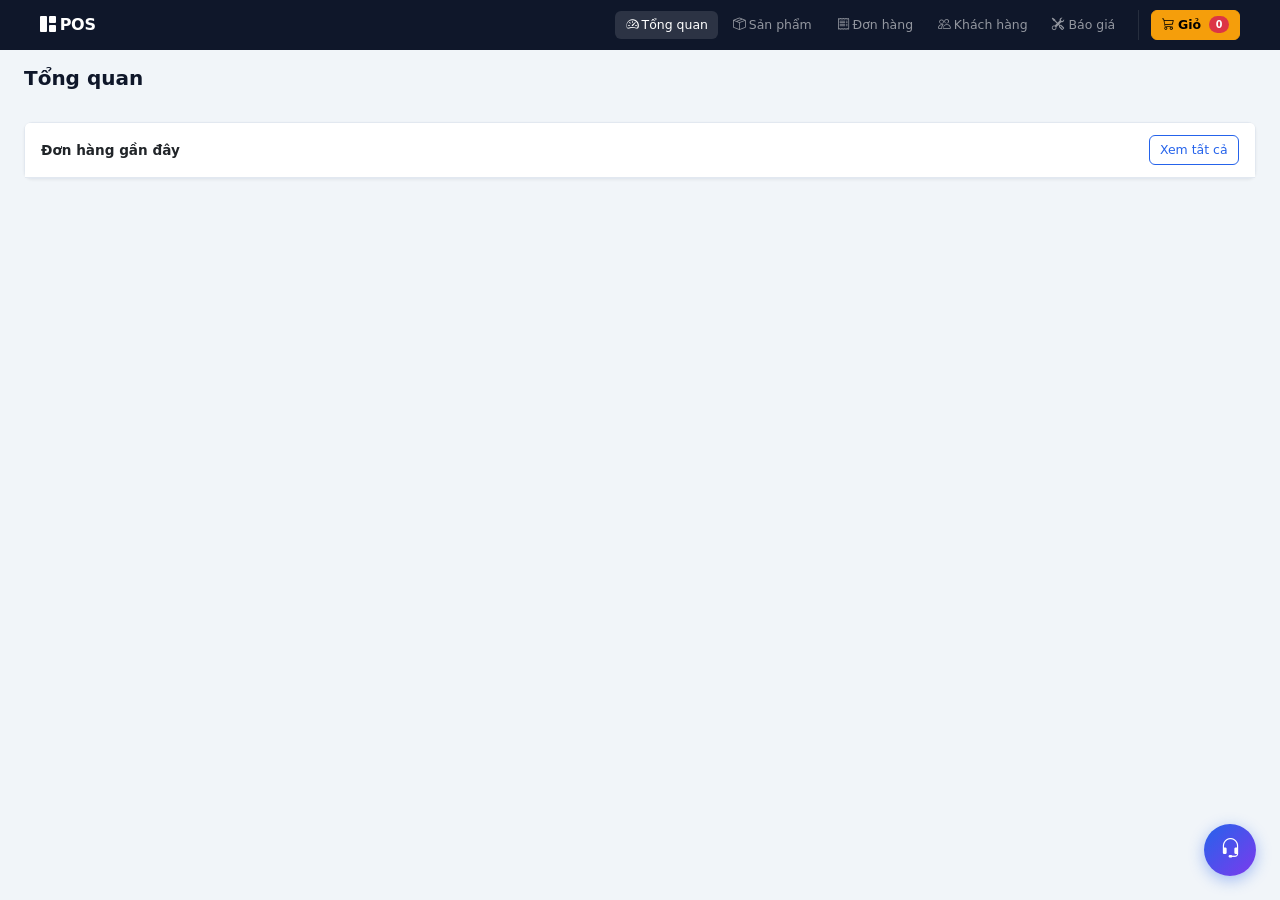
==== commit 93ed923e: "AI" ====
--- a/templates/index.html
+++ b/templates/index.html
@@ -218,9 +218,12 @@
     <div id="view-customTable" style="display:none">
         <div class="d-flex justify-content-between align-items-center mb-3">
             <h5 class="mb-0 fw-bold">Hỗ trợ báo giá</h5>
-            <div class="form-check form-switch">
-                <input class="form-check-input" type="checkbox" id="ctReadyMade" onchange="calcCustomTable()">
-                <label class="form-check-label fw-600" for="ctReadyMade">Bàn có sẵn (miễn sơn, giảm 15%)</label>
+            <div class="d-flex align-items-center gap-2">
+                <label class="fw-600 mb-0" style="font-size:.9rem">Phí sơn:</label>
+                <select class="form-select form-select-sm" id="ctPaintFee" onchange="calcCustomTable()" style="width:auto">
+                    <option value="0">Không sơn</option>
+                    <option value="500000" selected>Sơn (500.000đ)</option>
+                </select>
             </div>
         </div>
         <div class="row g-3">
@@ -448,13 +451,31 @@
                 <input type="hidden" id="productId">
                 <div class="row g-3">
                     <div class="col-md-8"><label class="form-label">Tên SP <span class="text-danger">*</span></label><input type="text" class="form-control" id="productName" required></div>
-                    <div class="col-md-4"><label class="form-label">Danh mục <span class="text-danger">*</span></label><select class="form-select" id="productCategory" required><option value="">-- Chọn danh mục --</option></select></div>
-                    <div class="col-md-4"><label class="form-label">Giá bán <span class="text-danger">*</span></label><input type="number" class="form-control" id="productPrice" step="1" min="0" required></div>
+                    <div class="col-md-4">
+                        <label class="form-label">Danh mục <span class="text-danger">*</span></label>
+                        <div class="input-group">
+                            <select class="form-select" id="productCategory" required><option value="">-- Chọn danh mục --</option></select>
+                            <button class="btn btn-outline-info" type="button" onclick="aiSuggestCategory()" title="AI gợi ý danh mục"><i class="bi bi-magic"></i></button>
+                        </div>
+                    </div>
+                    <div class="col-md-4">
+                        <label class="form-label">Giá bán <span class="text-danger">*</span></label>
+                        <div class="input-group">
+                            <input type="number" class="form-control" id="productPrice" step="1" min="0" required>
+                            <button class="btn btn-outline-info" type="button" onclick="aiSuggestPrice()" title="AI gợi ý giá"><i class="bi bi-magic"></i></button>
+                        </div>
+                    </div>
                     <div class="col-md-4"><label class="form-label">Giá vốn</label><input type="number" class="form-control" id="productCostPrice" step="1" min="0"></div>
                     <div class="col-md-4"><label class="form-label">Kích thước</label><input type="text" class="form-control" id="productSize" placeholder="VD: XL"></div>
                     <div class="col-md-6"><label class="form-label">Màu sắc</label><input type="text" class="form-control" id="productColor" placeholder="VD: Đen"></div>
                     <div class="col-md-6"><label class="form-label">URL ảnh</label><input type="text" class="form-control" id="productImageUrl" placeholder="https://..."></div>
-                    <div class="col-12"><label class="form-label">Mô tả</label><textarea class="form-control" id="productDescription" rows="2"></textarea></div>
+                    <div class="col-12">
+                        <label class="form-label">Mô tả</label>
+                        <div class="input-group">
+                            <textarea class="form-control" id="productDescription" rows="2"></textarea>
+                            <button class="btn btn-outline-info" type="button" onclick="aiGenerateDescription()" title="AI tạo mô tả"><i class="bi bi-magic me-1"></i>AI</button>
+                        </div>
+                    </div>
                 </div>
             </div>
             <div class="modal-footer">
@@ -611,6 +632,42 @@
     </div>
 </div>
 
+<!-- SALES ASSISTANT FLOATING BUTTON -->
+<button class="sales-fab" onclick="toggleSalesChat()" title="Trợ lý bán hàng AI">
+    <i class="bi bi-headset"></i>
+</button>
+
+<!-- SALES ASSISTANT CHAT PANEL -->
+<div class="sales-chat-panel" id="salesChatPanel">
+    <div class="sales-chat-header">
+        <div class="d-flex align-items-center gap-2">
+            <div class="sales-avatar"><i class="bi bi-robot"></i></div>
+            <div>
+                <div class="fw-bold" style="font-size:.85rem">Trợ lý Bán hàng</div>
+                <small class="text-muted" style="font-size:.65rem">AI chuyên gia nội thất gỗ me tây</small>
+            </div>
+        </div>
+        <button class="btn btn-sm p-0 border-0" onclick="toggleSalesChat()"><i class="bi bi-x-lg text-muted"></i></button>
+    </div>
+    <div class="sales-chat-body" id="salesChatBody">
+        <div class="sales-msg sales-msg-ai">
+            <div class="sales-msg-content">Xin chào! Tôi là trợ lý bán hàng AI. Hãy gửi tin nhắn khách hàng để tôi tư vấn giúp bạn.</div>
+        </div>
+    </div>
+    <div class="sales-chat-footer">
+        <div class="d-flex gap-2">
+            <input type="text" class="form-control form-control-sm" id="salesChatInput" placeholder="Nhập tin nhắn khách hàng..." onkeydown="if(event.key==='Enter')sendSalesMsg()">
+            <button class="btn btn-primary btn-sm" onclick="sendSalesMsg()" id="salesSendBtn"><i class="bi bi-send"></i></button>
+        </div>
+        <div class="d-flex flex-wrap gap-1 mt-2">
+            <button class="btn btn-outline-secondary btn-sm" style="font-size:.65rem" onclick="quickSalesMsg('Khách hỏi giá bàn ăn 6 ghế')">Giá bàn ăn 6 ghế</button>
+            <button class="btn btn-outline-secondary btn-sm" style="font-size:.65rem" onclick="quickSalesMsg('Khách muốn mua ghế cafe số lượng lớn')">Mua sỉ ghế cafe</button>
+            <button class="btn btn-outline-secondary btn-sm" style="font-size:.65rem" onclick="quickSalesMsg('Khách hỏi về chính sách bảo hành')">Bảo hành</button>
+            <button class="btn btn-outline-secondary btn-sm" style="font-size:.65rem" onclick="quickSalesMsg('Khách muốn trả giá')">Trả giá</button>
+        </div>
+    </div>
+</div>
+
 <script src="https://cdn.jsdelivr.net/npm/bootstrap@5.3.3/dist/js/bootstrap.bundle.min.js"></script>
 <script src="/static/js/app.js"></script>
 </body>
--- a/static/css/style.css
+++ b/static/css/style.css
@@ -203,9 +203,99 @@
 
 /* ===== PRODUCT CARDS (Shop) ===== */
 .product-grid {
+    display: flex;
+    flex-direction: column;
+    gap: 1.5rem;
+}
+.shop-cat-section {
+    background: var(--bg-card);
+    border: 1px solid var(--border);
+    border-radius: var(--radius);
+    overflow: hidden;
+}
+.shop-cat-header {
+    display: flex;
+    align-items: center;
+    justify-content: space-between;
+    padding: .65rem 1rem;
+    background: linear-gradient(135deg, #f8fafc, #f1f5f9);
+    border-bottom: 1px solid var(--border);
+    cursor: pointer;
+    transition: background .15s;
+    user-select: none;
+}
+.shop-cat-header:hover { background: #e2e8f0; }
+.shop-cat-header .cat-title {
+    display: flex;
+    align-items: center;
+    gap: .5rem;
+    font-size: .9rem;
+    font-weight: 700;
+    color: var(--text);
+}
+.shop-cat-header .cat-title i {
+    color: var(--primary);
+    font-size: 1rem;
+}
+.shop-cat-header .cat-count {
+    font-size: .7rem;
+    font-weight: 600;
+    background: var(--primary);
+    color: #fff;
+    padding: .15rem .5rem;
+    border-radius: 10px;
+}
+.shop-cat-header .cat-toggle {
+    font-size: .75rem;
+    color: var(--text-3);
+    transition: transform .2s;
+}
+.shop-cat-header.collapsed .cat-toggle { transform: rotate(-90deg); }
+.shop-cat-body {
+    padding: .75rem;
     display: grid;
-    grid-template-columns: repeat(auto-fill, minmax(200px, 1fr));
-    gap: .75rem;
+    grid-template-columns: repeat(auto-fill, minmax(180px, 1fr));
+    gap: .65rem;
+}
+.shop-cat-body.collapsed { display: none; }
+.shop-item {
+    background: var(--bg);
+    border: 1px solid var(--border);
+    border-radius: var(--radius-sm);
+    padding: .7rem;
+    display: flex;
+    flex-direction: column;
+    gap: .4rem;
+    transition: border-color .15s, box-shadow .15s;
+}
+.shop-item:hover { border-color: #cbd5e1; box-shadow: var(--shadow); }
+.shop-item-name {
+    font-weight: 600;
+    font-size: .8rem;
+    color: var(--text);
+    line-height: 1.3;
+    display: -webkit-box;
+    -webkit-line-clamp: 2;
+    -webkit-box-orient: vertical;
+    overflow: hidden;
+}
+.shop-item-meta {
+    font-size: .68rem;
+    color: var(--text-3);
+}
+.shop-item-price {
+    font-size: .95rem;
+    font-weight: 700;
+    color: var(--success);
+}
+.shop-item .btn { margin-top: auto; }
+.shop-item.combo-item { border-left: 3px solid var(--warning); }
+.shop-empty-section {
+    grid-column: 1 / -1;
+    text-align: center;
+    padding: 1rem;
+    color: var(--text-3);
+    font-size: .8rem;
 }
 .shop-item {
     background: var(--bg-card);
@@ -446,6 +536,146 @@
 .fw-600 { font-weight: 600; }
 .min-w-0 { min-width: 0; }
 
+/* ===== SALES ASSISTANT FAB ===== */
+.sales-fab {
+    position: fixed;
+    bottom: 1.5rem;
+    right: 1.5rem;
+    width: 52px;
+    height: 52px;
+    border-radius: 50%;
+    background: linear-gradient(135deg, #2563eb, #7c3aed);
+    color: #fff;
+    border: none;
+    box-shadow: 0 4px 15px rgba(37,99,235,.4);
+    display: flex;
+    align-items: center;
+    justify-content: center;
+    font-size: 1.3rem;
+    cursor: pointer;
+    z-index: 1060;
+    transition: transform .2s, box-shadow .2s;
+}
+.sales-fab:hover { transform: scale(1.08); box-shadow: 0 6px 20px rgba(37,99,235,.5); }
+
+/* ===== SALES CHAT PANEL ===== */
+.sales-chat-panel {
+    position: fixed;
+    bottom: 5rem;
+    right: 1.5rem;
+    width: 380px;
+    max-width: 92vw;
+    height: 500px;
+    max-height: 70vh;
+    background: var(--bg-card);
+    border: 1px solid var(--border);
+    border-radius: var(--radius);
+    box-shadow: 0 8px 30px rgba(0,0,0,.15);
+    display: flex;
+    flex-direction: column;
+    z-index: 1060;
+    opacity: 0;
+    transform: translateY(10px) scale(.95);
+    pointer-events: none;
+    transition: opacity .2s, transform .2s;
+}
+.sales-chat-panel.open { opacity: 1; transform: translateY(0) scale(1); pointer-events: auto; }
+
+.sales-chat-header {
+    display: flex;
+    align-items: center;
+    justify-content: space-between;
+    padding: .7rem 1rem;
+    border-bottom: 1px solid var(--border);
+    background: linear-gradient(135deg, #f8fafc, #f1f5f9);
+    border-radius: var(--radius) var(--radius) 0 0;
+}
+.sales-avatar {
+    width: 36px;
+    height: 36px;
+    border-radius: 50%;
+    background: linear-gradient(135deg, #2563eb, #7c3aed);
+    color: #fff;
+    display: flex;
+    align-items: center;
+    justify-content: center;
+    font-size: 1rem;
+}
+
+.sales-chat-body {
+    flex: 1;
+    overflow-y: auto;
+    padding: .75rem;
+    display: flex;
+    flex-direction: column;
+    gap: .5rem;
+}
+.sales-msg {
+    display: flex;
+    gap: .5rem;
+    max-width: 88%;
+}
+.sales-msg-ai { align-self: flex-start; }
+.sales-msg-user { align-self: flex-end; flex-direction: row-reverse; }
+.sales-msg-content {
+    padding: .55rem .75rem;
+    border-radius: var(--radius-sm);
+    font-size: .8rem;
+    line-height: 1.5;
+    white-space: pre-line;
+}
+.sales-msg-ai .sales-msg-content {
+    background: var(--bg);
+    border: 1px solid var(--border);
+    color: var(--text);
+}
+.sales-msg-user .sales-msg-content {
+    background: var(--primary);
+    color: #fff;
+}
+.sales-msg-loading .sales-msg-content {
+    background: var(--bg);
+    border: 1px solid var(--border);
+}
+.sales-typing { display: flex; gap: 4px; padding: 4px 0; }
+.sales-typing span { width: 6px; height: 6px; border-radius: 50%; background: var(--text-3); animation: sales-bounce .6s infinite alternate; }
+.sales-typing span:nth-child(2) { animation-delay: .2s; }
+.sales-typing span:nth-child(3) { animation-delay: .4s; }
+@keyframes sales-bounce { to { opacity: .3; transform: translateY(-3px); } }
+
+.sales-chat-footer {
+    padding: .65rem .75rem;
+    border-top: 1px solid var(--border);
+}
+
+/* ===== AI BUTTONS ===== */
+.btn-outline-info { border-color: var(--info); color: var(--info); background: transparent; }
+.btn-outline-info:hover { background: var(--info-bg); }
+.btn-ai-loading { position: relative; pointer-events: none; opacity: 0.7; }
+.btn-ai-loading::after {
+    content: "";
+    position: absolute;
+    width: 14px; height: 14px;
+    top: 50%; left: 50%;
+    margin: -7px 0 0 -7px;
+    border: 2px solid var(--info);
+    border-top-color: transparent;
+    border-radius: 50%;
+    animation: ai-spin .6s linear infinite;
+}
+@keyframes ai-spin { to { transform: rotate(360deg); } }
+.ai-tag {
+    display: inline-block;
+    font-size: .65rem;
+    font-weight: 700;
+    background: linear-gradient(135deg, #0ea5e9, #8b5cf6);
+    color: #fff;
+    padding: .1rem .4rem;
+    border-radius: 3px;
+    margin-left: .35rem;
+    vertical-align: middle;
+}
+
 /* ===== RESPONSIVE ===== */
 @media (max-width: 768px) {
     .product-grid { grid-template-columns: repeat(auto-fill, minmax(150px, 1fr)); }
